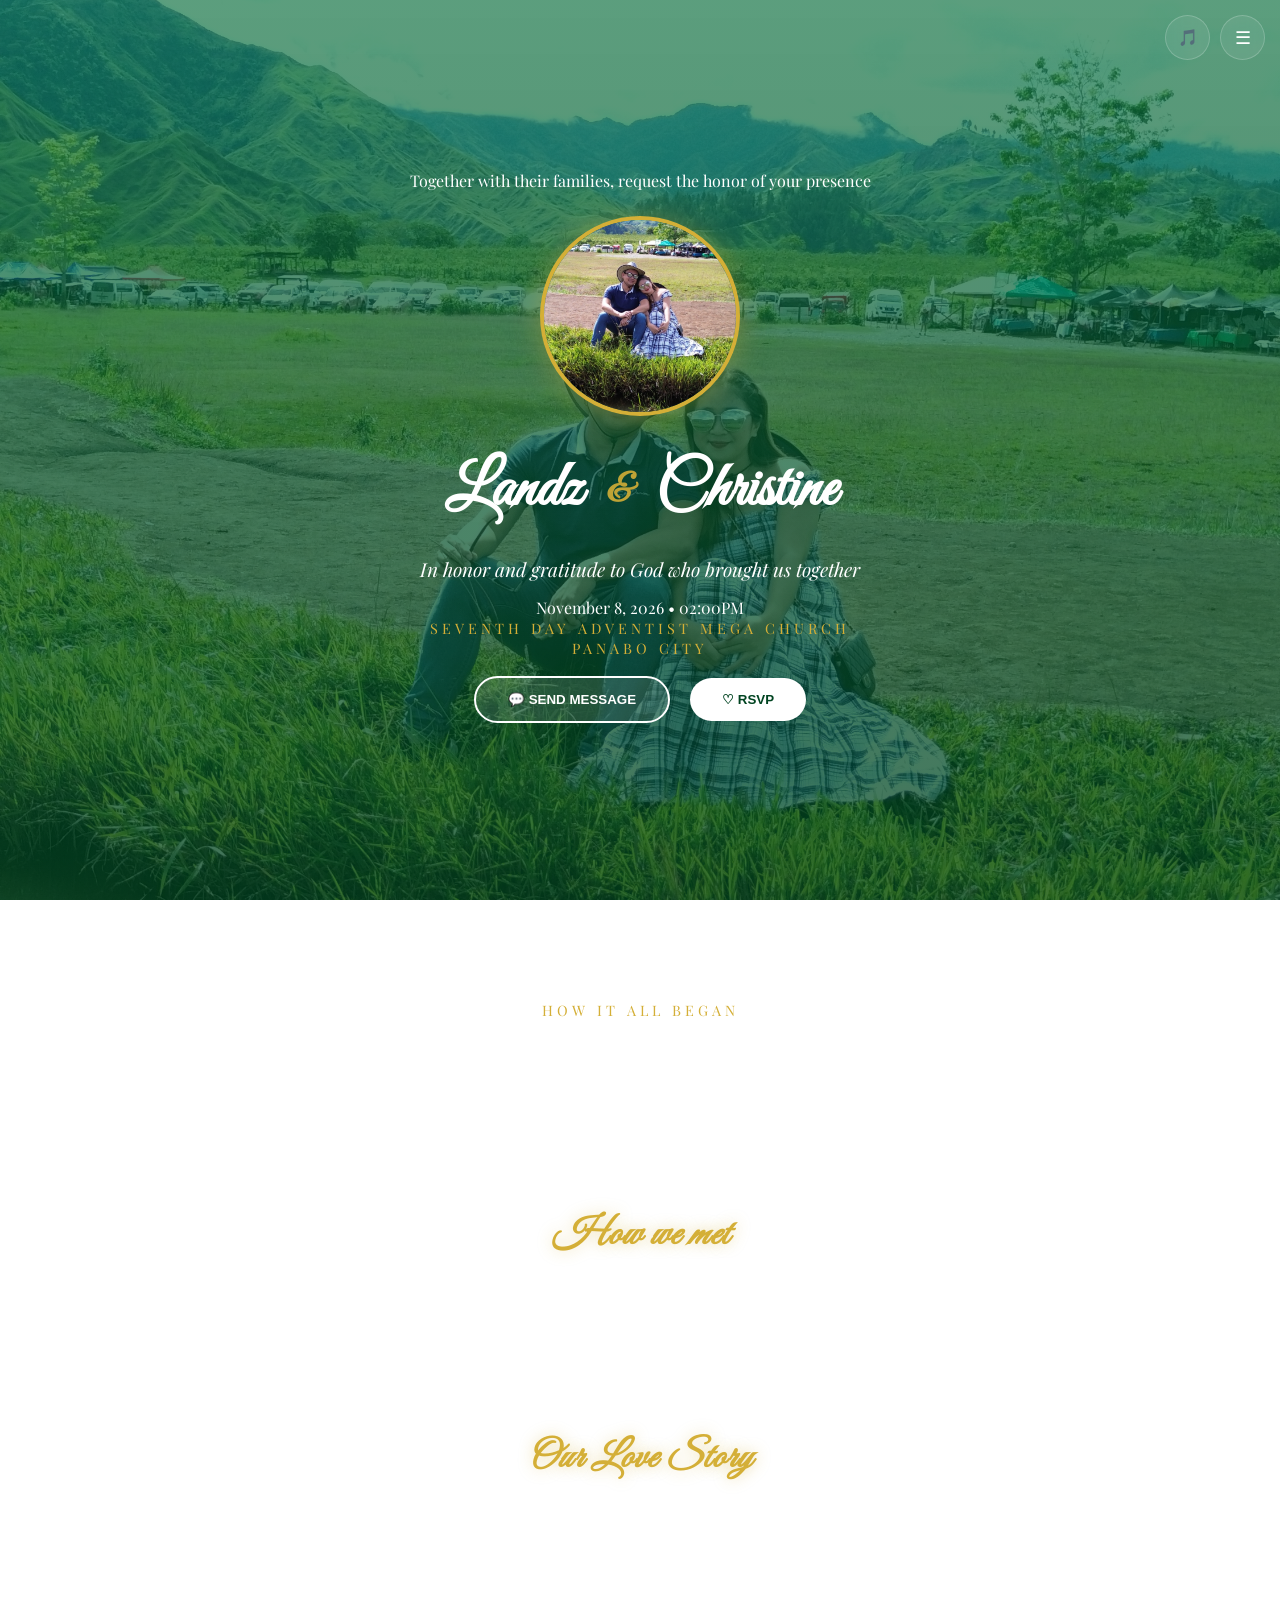
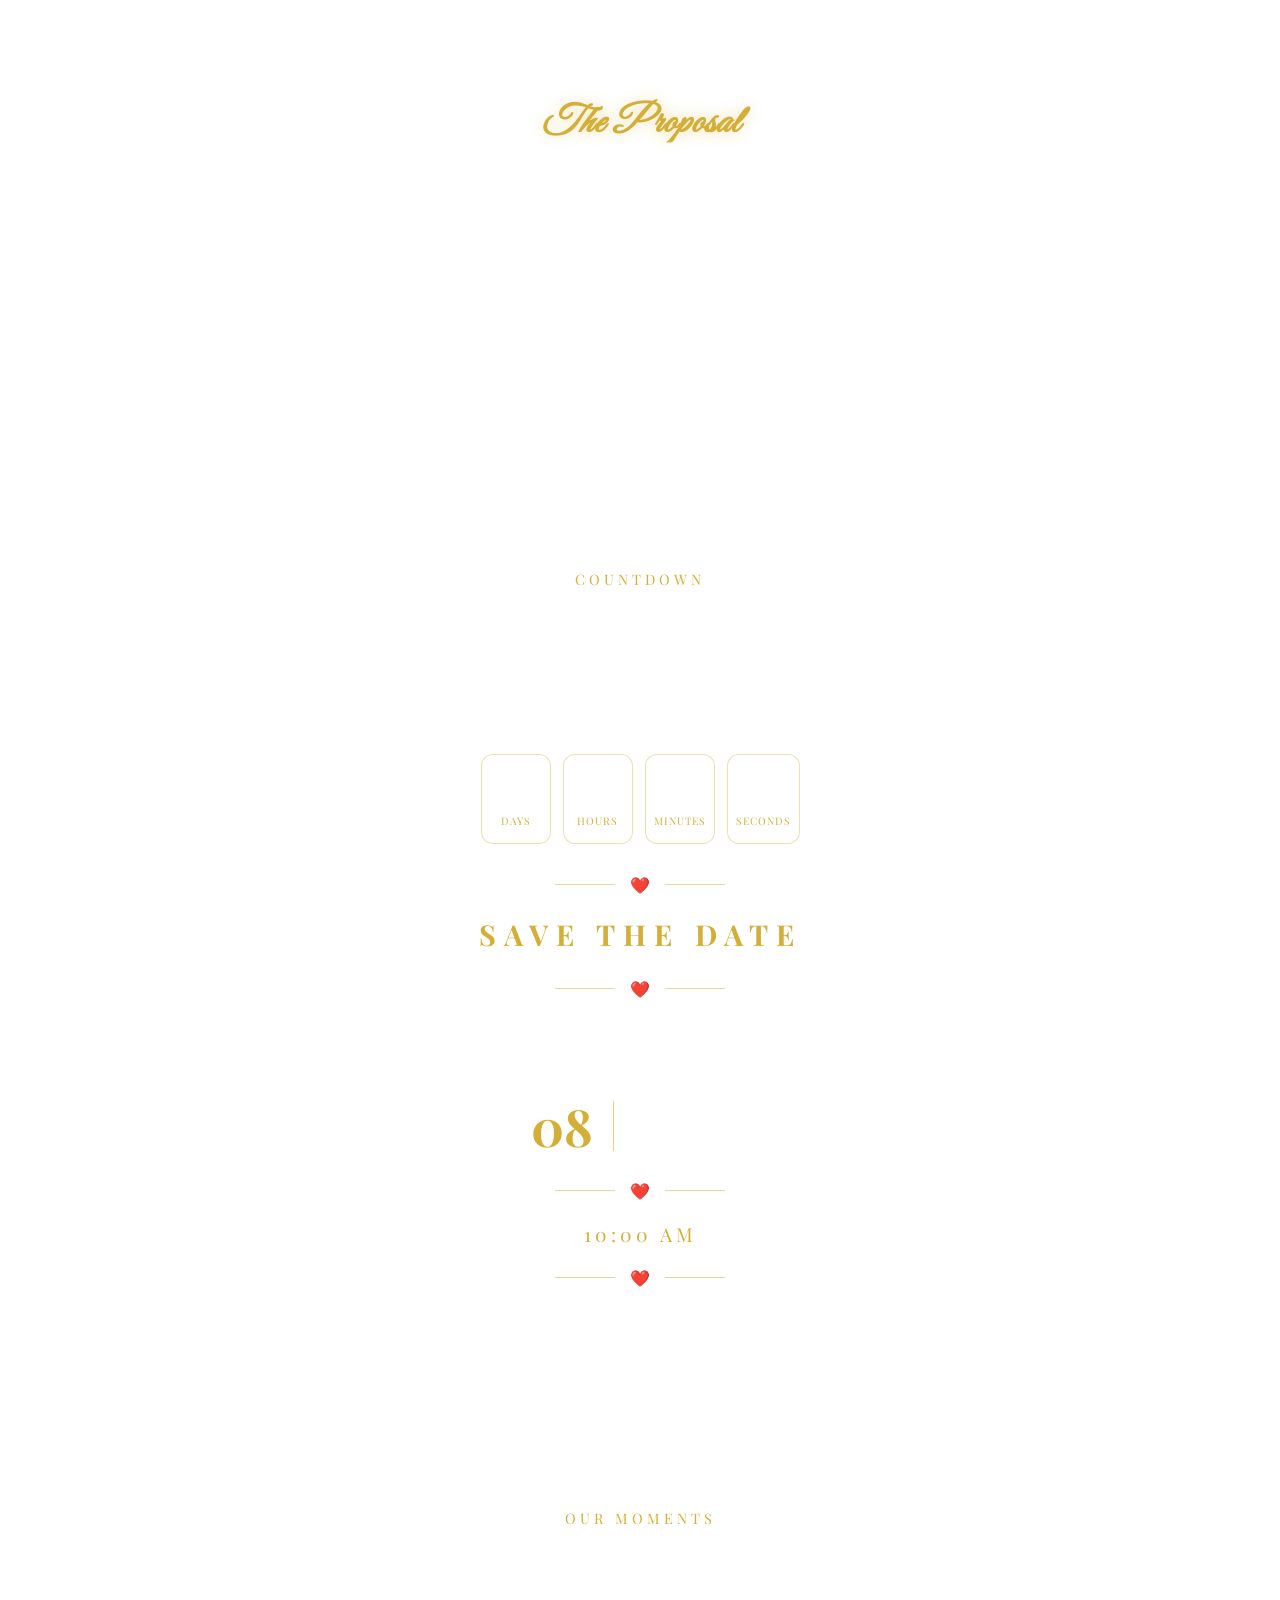
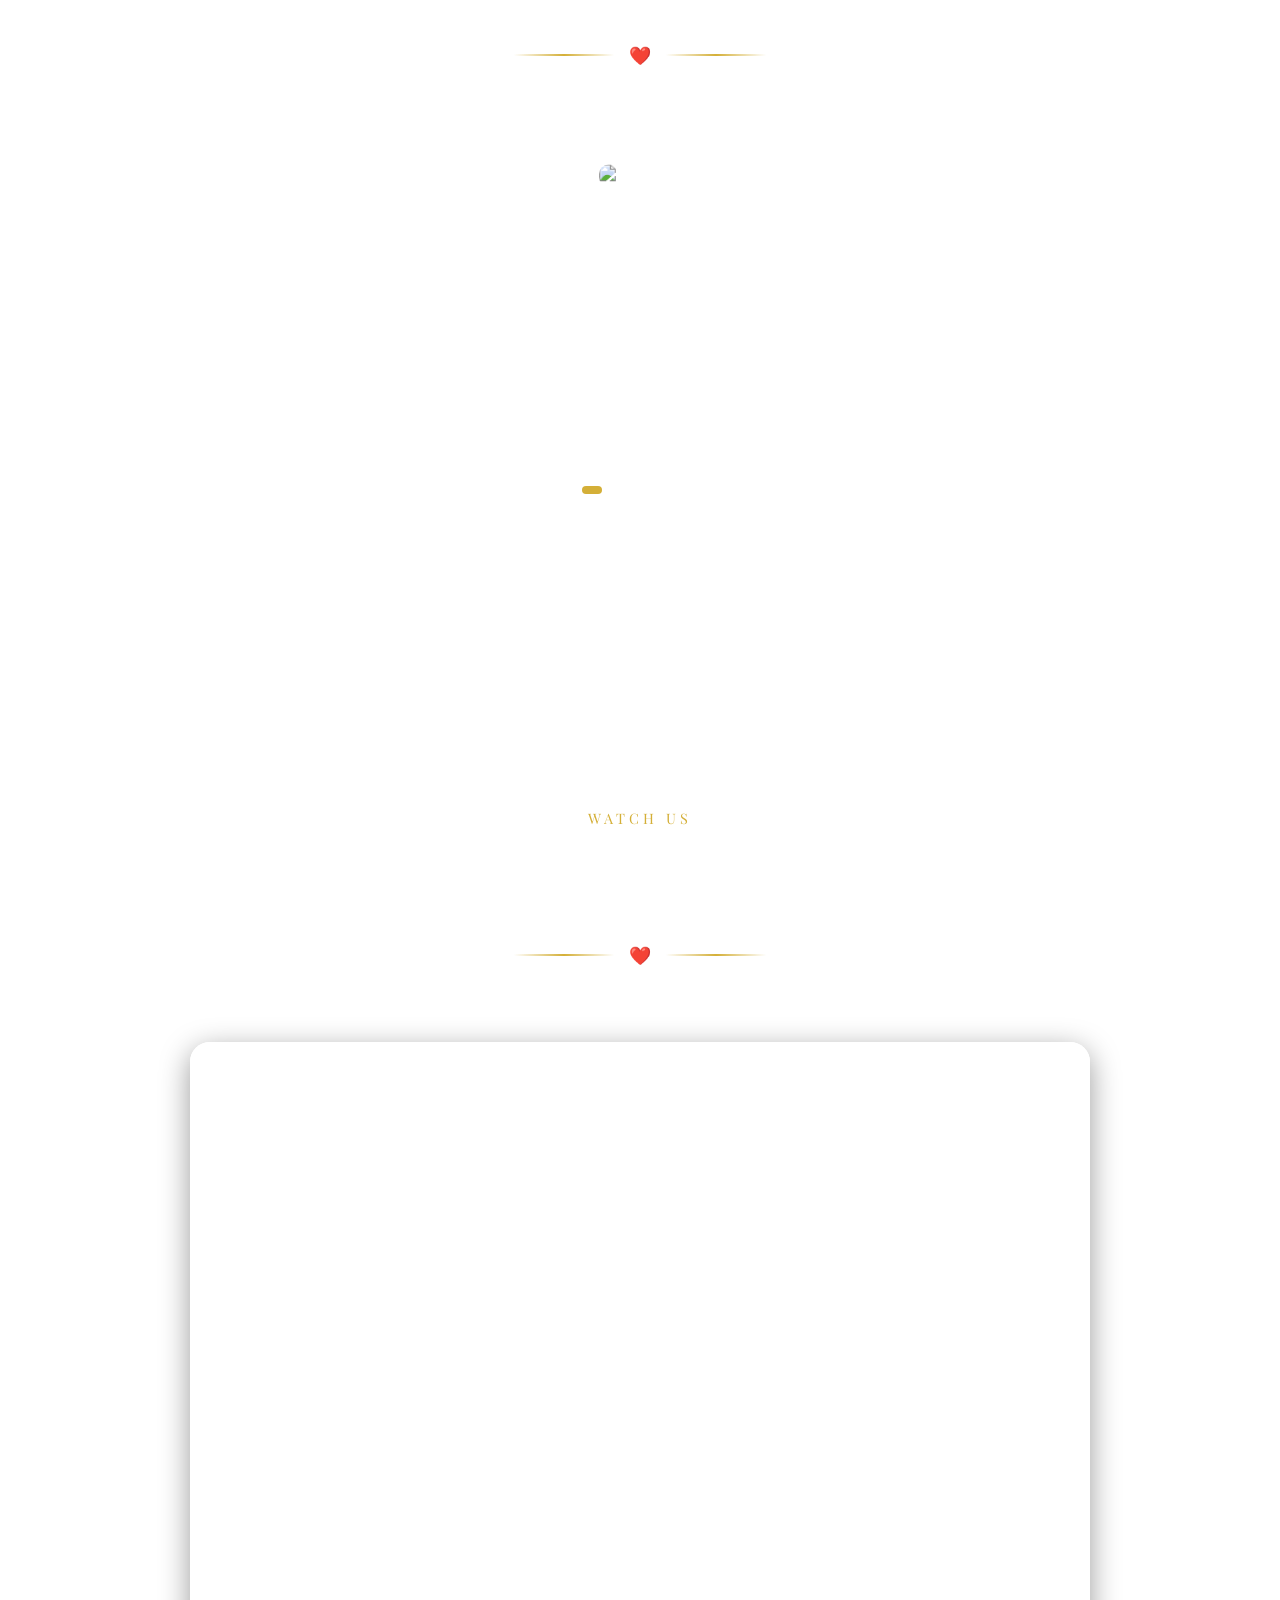
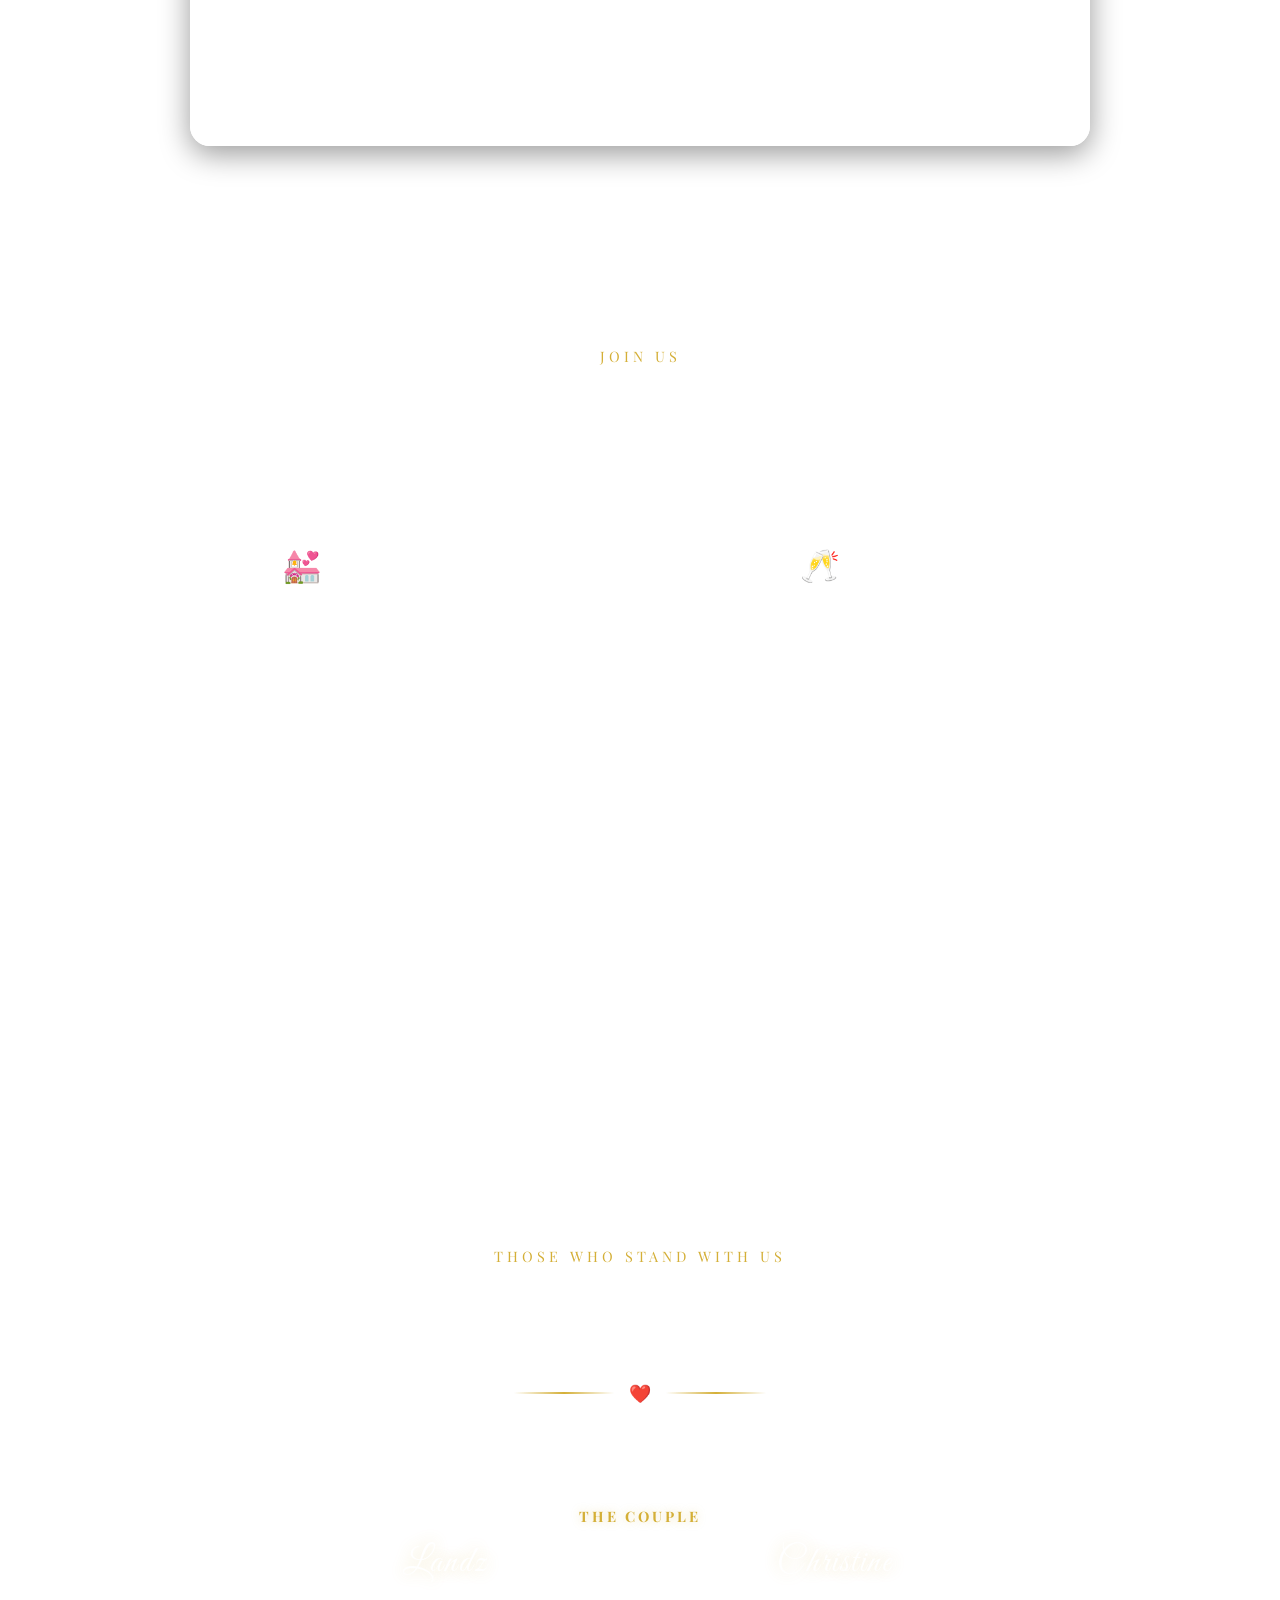
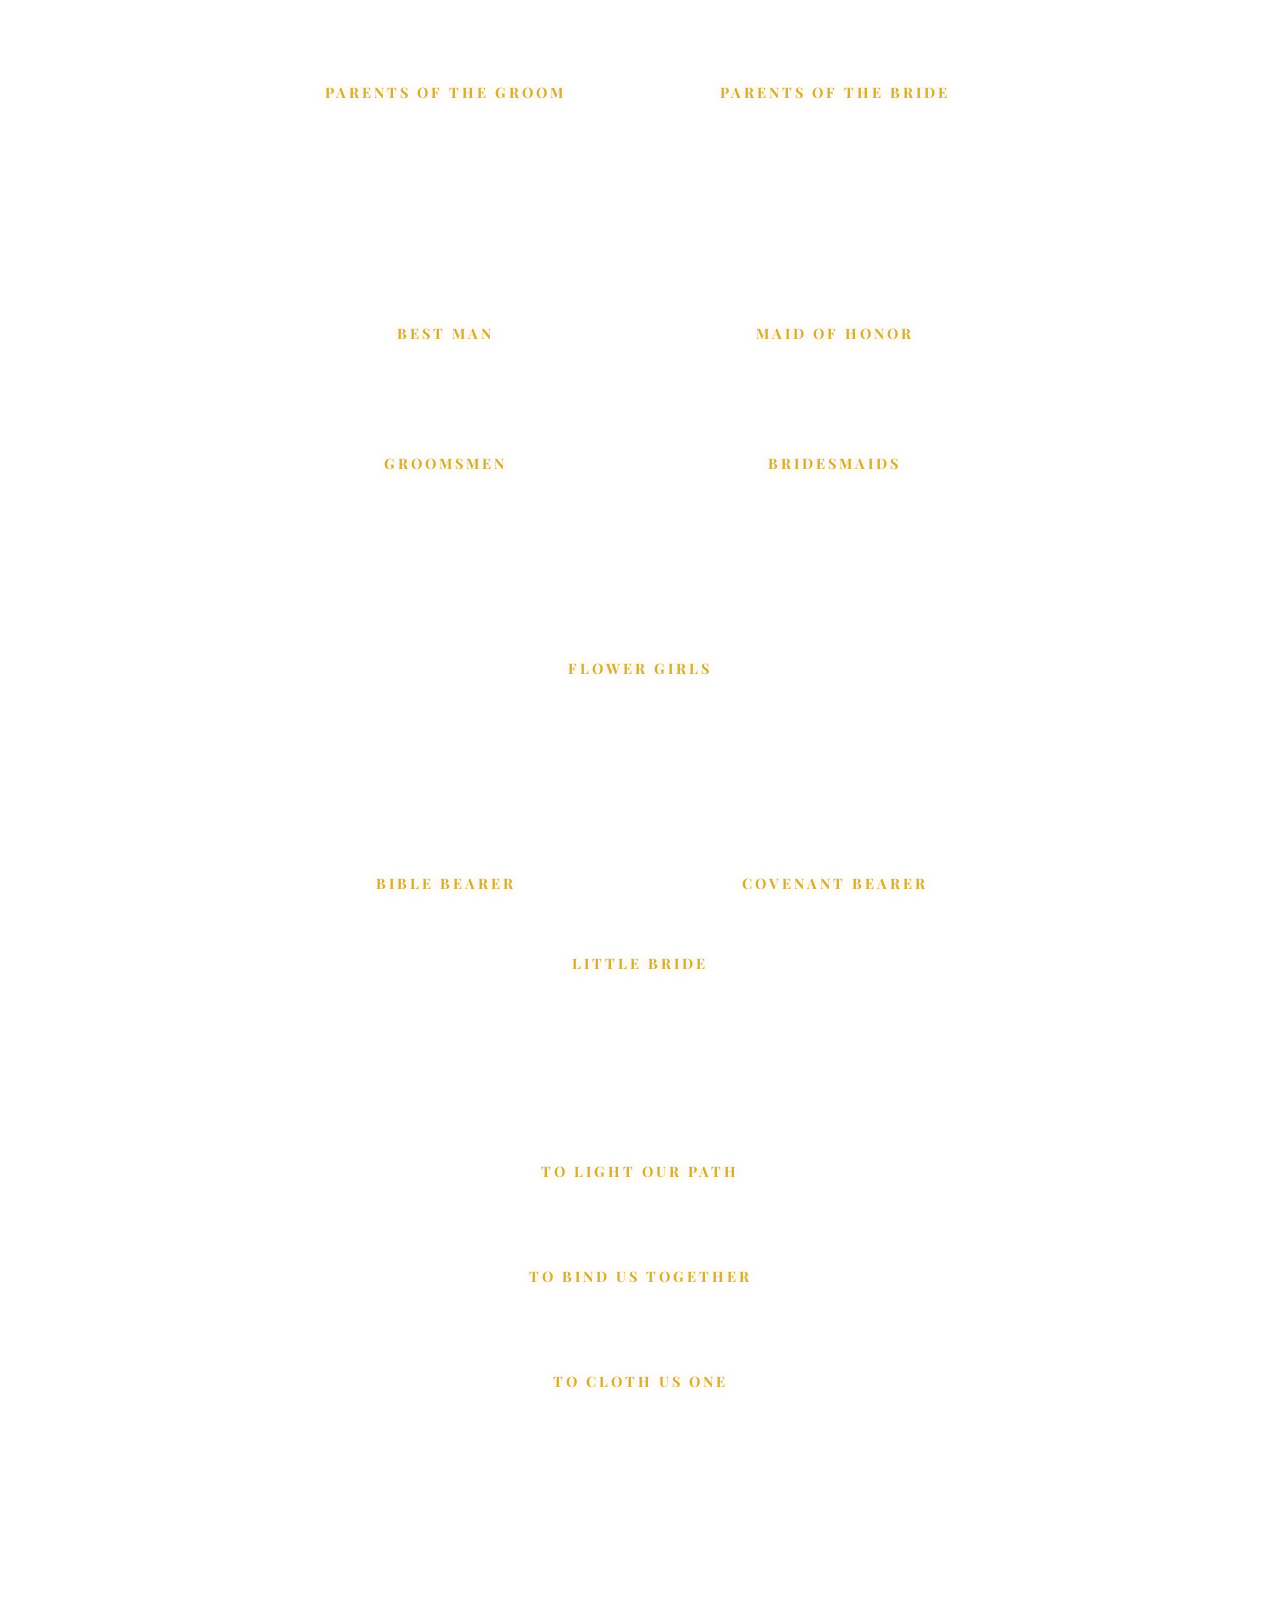
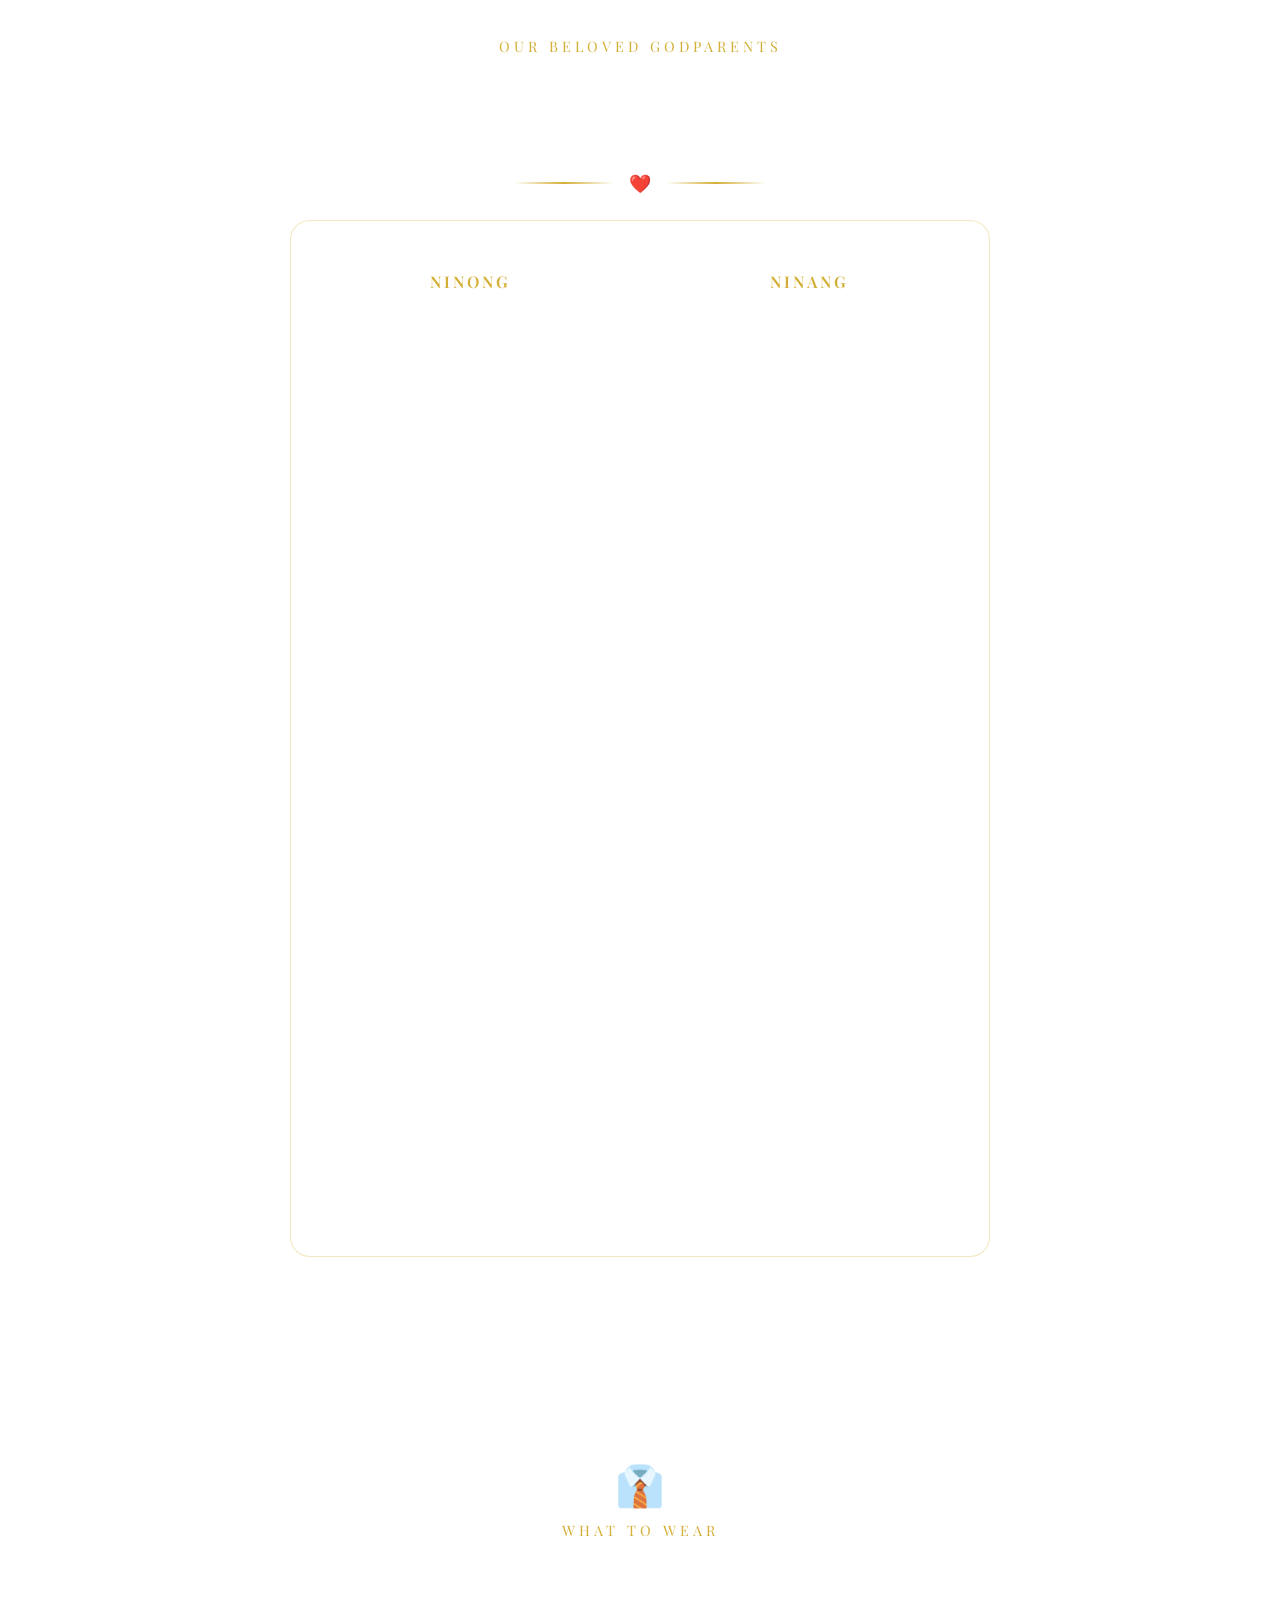
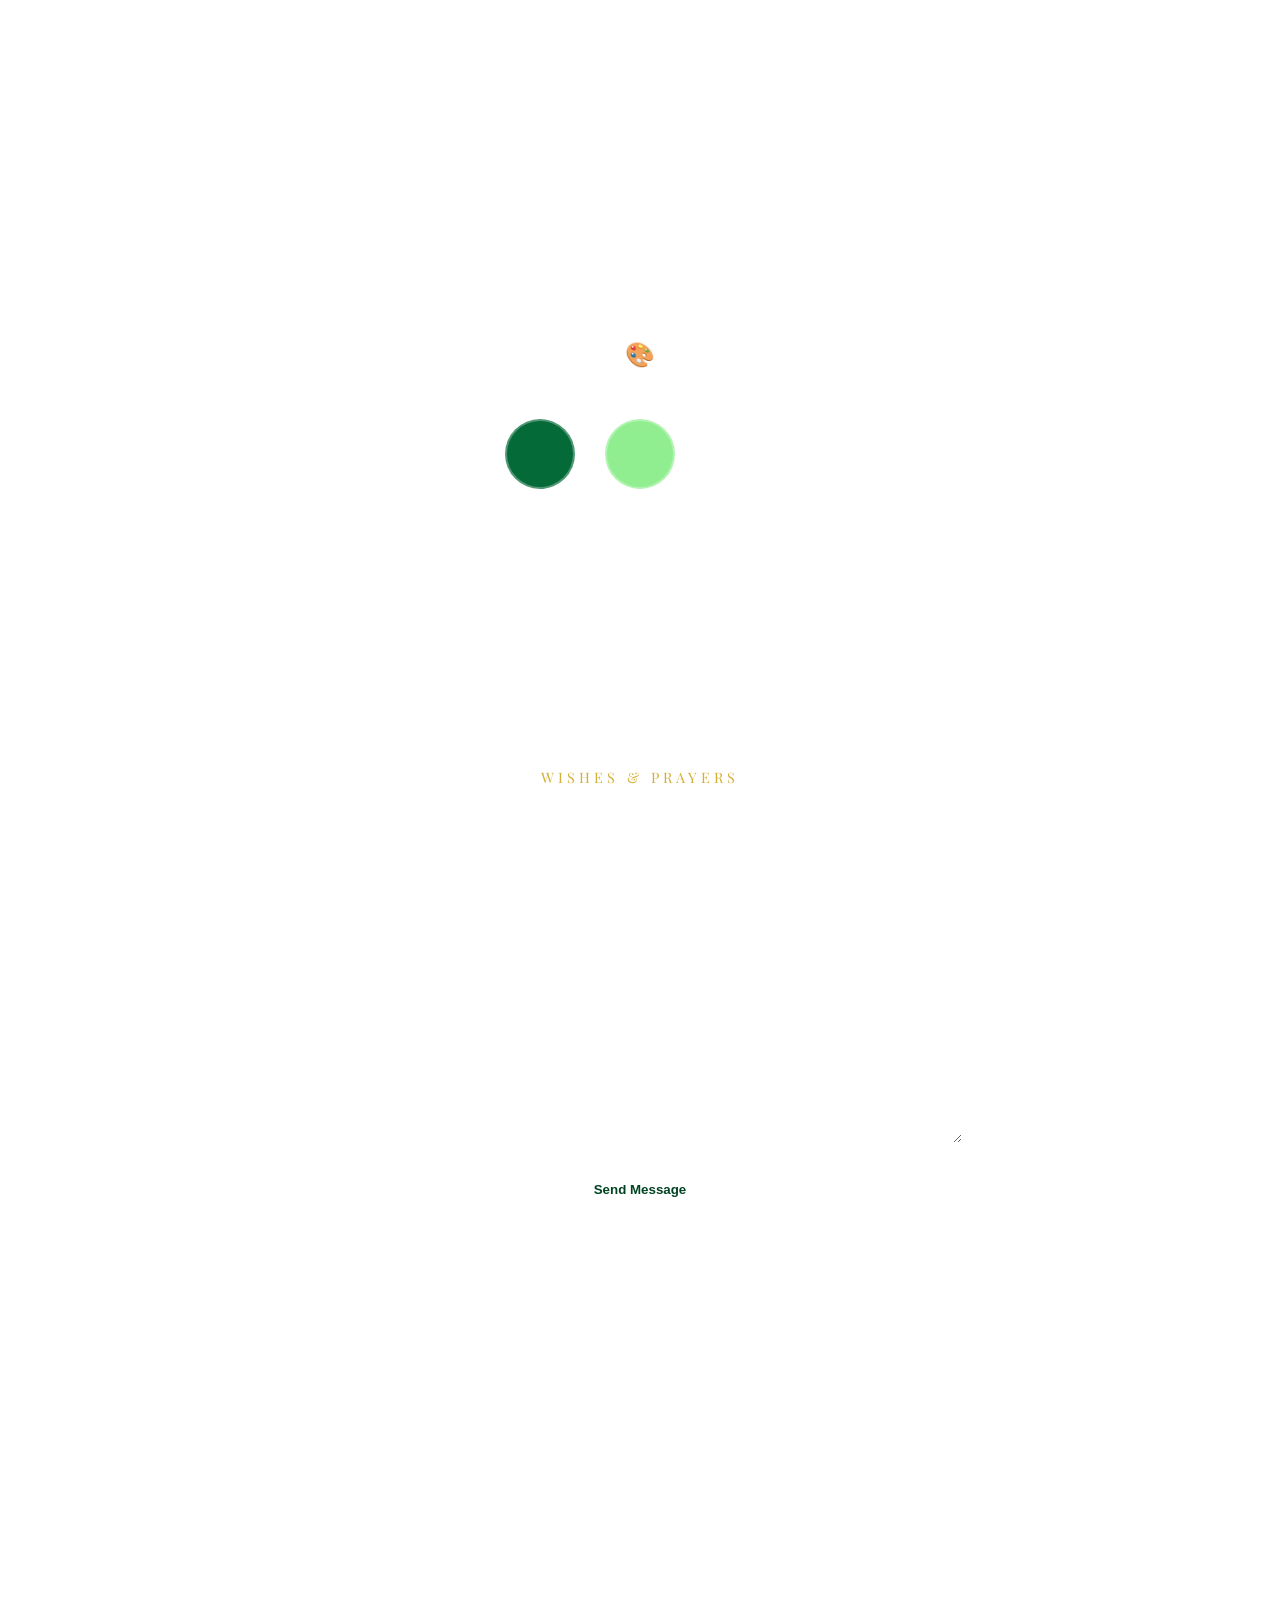
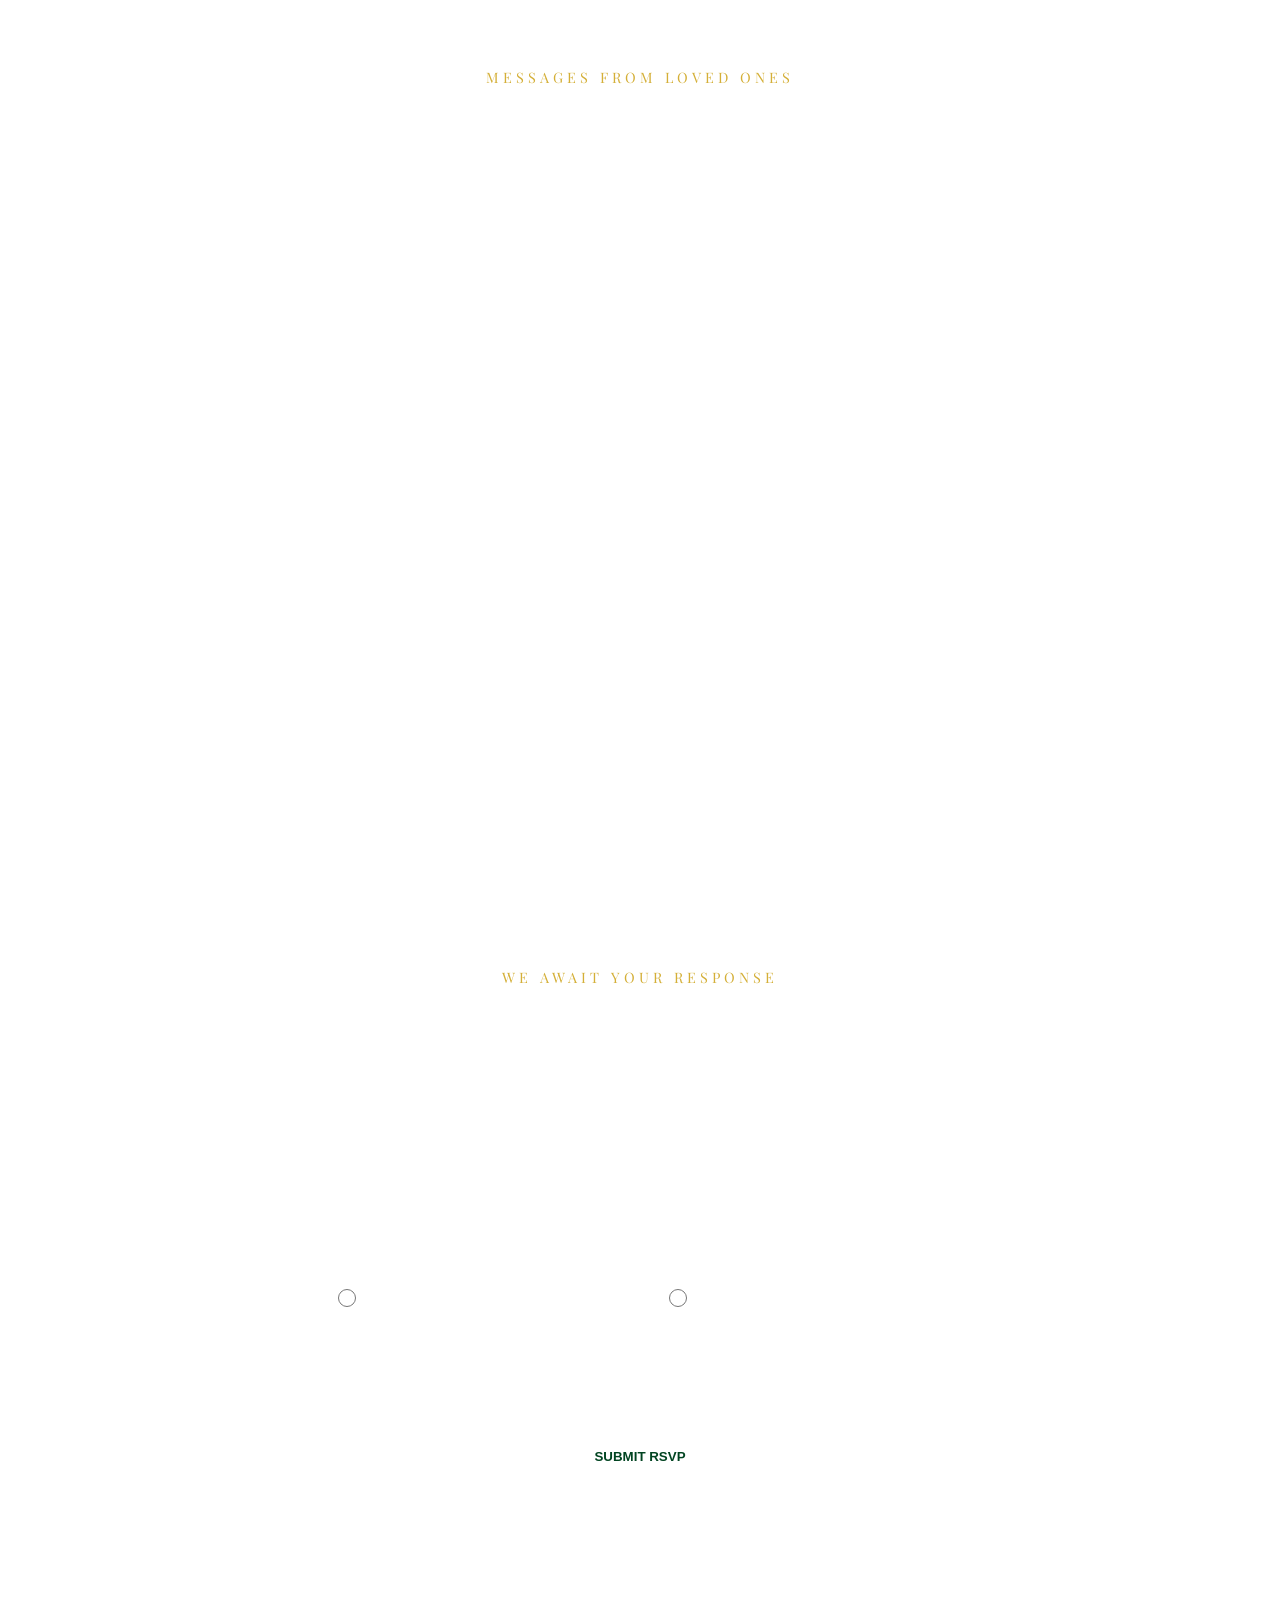
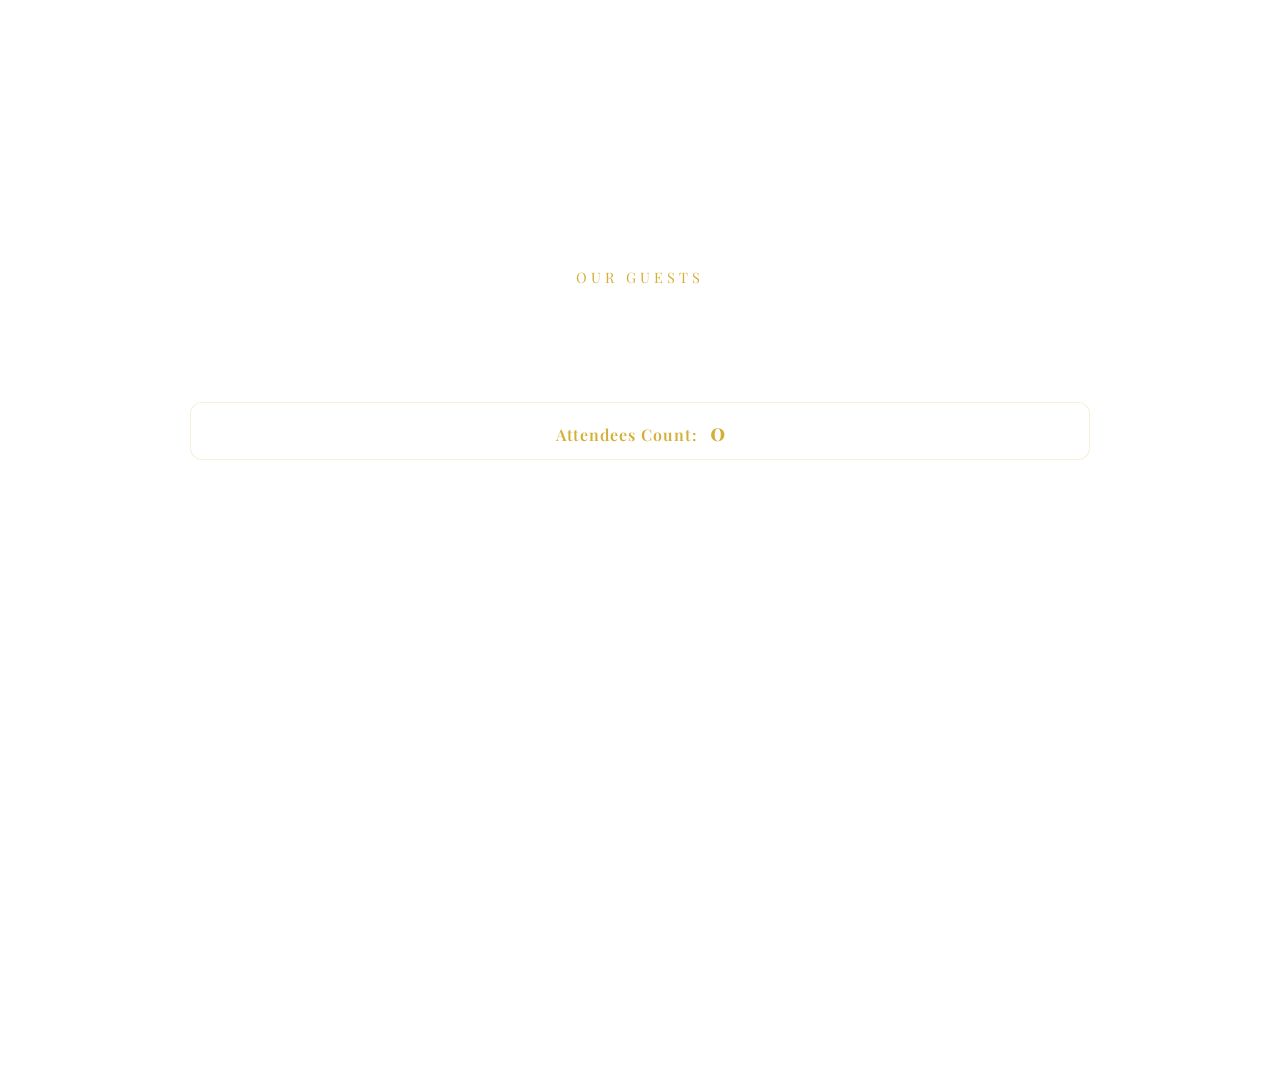
==== landzandchristine/index.html @ b1a2e7c6 "Update church name in sponsors subtitle" ====
<!DOCTYPE html>
<html lang="en">
<head>
<meta charset="UTF-8">
<meta name="viewport" content="width=device-width, initial-scale=1.0">
<title>Landz & Christine Wedding Invitation</title>
<link href="https://fonts.googleapis.com/css2?family=Great+Vibes&family=Playfair+Display:wght@400;700&display=swap" rel="stylesheet">
<link rel="stylesheet" href="style.css">
</head>
<body>

<!-- Background Music -->
<audio id="bgMusic" loop>
  <source src="canthelp.mp3" type="audio/mpeg">
</audio>
<button class="music-toggle" id="musicToggle" onclick="toggleMusic()">🎵</button>

<button class="menu-btn" onclick="toggleMenu()">☰</button>
<nav class="nav" id="navMenu">
  <a href="#hero" onclick="closeMenu()">Home</a>
  <a href="#story" onclick="closeMenu()">Our Story</a>
  <a href="#countdown" onclick="closeMenu()">Countdown</a>
  <a href="#gallery" onclick="closeMenu()">Gallery</a>
  <a href="#video" onclick="closeMenu()">Video Teaser</a>
  <a href="#event" onclick="closeMenu()">Event Details</a>
  <a href="#entourage" onclick="closeMenu()">Wedding Entourage</a>
  <a href="#sponsors" onclick="closeMenu()">Principal Sponsors</a>
  <a href="#attire" onclick="closeMenu()">Attire & Motif</a>
  <a href="#messages" onclick="closeMenu()">Send Message</a>
  <a href="#wall" onclick="closeMenu()">Love Wall</a>
  <a href="#rsvp" onclick="closeMenu()">RSVP</a>
  <a href="#guestlist" onclick="closeMenu()">Guest List</a>
  <a href="gallery.html" onclick="closeMenu()">Guest Gallery</a>
</nav>

<section id="hero" class="hero">
  <p>Together with their families, request the honor of your presence</p>
  <img src="circle.jpg" class="circle-photo" alt="Landz and Christine">
  <h1>Landz <span>&</span> Christine</h1>
  <p class="quote">In honor and gratitude to God who brought us together</p>
  <p>November 8, 2026 • 02:00PM</p>
  <p class="sponsors-subtitle">Seventh Day Adventist Mega Church <br> Panabo City</p>
  <div>
    <button class="btn btn-message" onclick="location.href='#messages'">💬 SEND MESSAGE</button>
    <button class="btn" onclick="location.href='#rsvp'">♡ RSVP</button>
  </div>
</section>

<section id="story" class="section">
  <p class="sponsors-subtitle">HOW IT ALL BEGAN</p>
  <h1>Our Love Story</h1>
  <div class="card">
    <h3 class="entourage-note">How we met</h3>
    <p>Our story began on the last night of the Araw ng Bayugan 3 celebration in 2024. Amid the lights, music, and excitement of the disco party, two strangers crossed paths without knowing that one simple encounter would change both of our lives forever. What started as a casual meeting quickly grew into meaningful conversations, genuine laughter, and a connection that felt effortless. That unforgettable night became the beginning of our beautiful love story.
  <h3 class="entourage-note">Our Love Story</h3>
    <p>On June 15, 2024, we officially became a couple. Not long after, our love was tested by distance as we embraced a long-distance relationship. Though miles often separated us, our hearts remained close. Through countless video calls, heartfelt messages, unwavering trust, and constant prayers, we learned that true love isn’t measured by distance, but by commitment. Every challenge strengthened our bond and reminded us that the best things in life are always worth waiting for. Today, we stand hand in hand, ready to say “I do,” promising to choose each other every single day. This is not the end of our story—it’s only the beginning of our forever.</p>
      <h3 class="entourage-note">The Proposal</h3>
    <p>On January 2, 2026, while celebrating the extended celebration of New Year. We had no idea that one of the most unforgettable moments of our life was about to happen. As the rain gently fell from the sky, the heartfelt proposal happen. Standing there in the rain, surrounded by the people we love, the question that changed our lives forever asked . It wasn’t a perfect sunny day but it was perfectly ours. The rain made that moment even more magical, reminding us that love shines brightest even through life’s storms.</p>
      </div>
</section>

<section id="countdown" class="section">
  <p class="sponsors-subtitle">COUNTDOWN</p>
  <h1 class="countdown-title">Our Special Day</h1>
  <p class="countdown-sub">Every moment brings us closer to forever</p>
  <div class="countdown">
    <div class="time-box"><span id="days">00</span><label>DAYS</label></div>
    <div class="time-box"><span id="hours">00</span><label>HOURS</label></div>
    <div class="time-box"><span id="mins">00</span><label>MINUTES</label></div>
    <div class="time-box"><span id="secs">00</span><label>SECONDS</label></div>
  </div>
  <div class="divider"><span>❤️</span></div>
  <h2 class="save-date">SAVE THE DATE</h2>
  <div class="divider"><span>❤️</span></div>
  <div class="date-display">
    <div class="month">November</div>
    <div class="date-row">
      <span class="day">08</span>
      <span class="divider-line"></span>
      <span class="year">2026</span>
    </div>
  </div>
  <div class="divider"><span>❤️</span></div>
  <p class="time">10:00 AM</p>
  <div class="divider"><span>❤️</span></div>
</section>

<section id="gallery" class="section">
  <p class="sponsors-subtitle">OUR MOMENTS</p>
  <h1>Our Gallery</h1>
  <div class="divider-heart">
    <span></span><span class="heart">❤️</span><span></span>
  </div>
  <p class="countdown-sub">Every picture tells our story</p>
  <div class="gallery-wrap">
    <div class="gallery-view">
      <div class="carousel" id="carousel">
        <div class="carousel-item active"><img src="a.jpg" alt="Gallery 1"></div>
        <div class="carousel-item"><img src="b.jpg" alt="Gallery 2"></div>
        <div class="carousel-item"><img src="c.jpg" alt="Gallery 3"></div>
        <div class="carousel-item"><img src="d.jpg" alt="Gallery 4"></div>
        <div class="carousel-item"><img src="e.jpg" alt="Gallery 5"></div>
        <div class="carousel-item"><img src="f.jpg" alt="Gallery 6"></div>
        <div class="carousel-item"><img src="j.jpg" alt="Gallery 7"></div>
      </div>
    </div>
    <button class="carousel-btn prev-btn" onclick="moveSlide(-1)">❮</button>
    <button class="carousel-btn next-btn" onclick="moveSlide(1)">❯</button>
    <div class="dots" id="dots"></div>
  </div>
</section>

<section id="video" class="section">
  <p class="sponsors-subtitle">WATCH US</p>
  <h1>Video Teaser</h1>
  <div class="divider-heart">
    <span></span><span class="heart">❤️</span><span></span>
  </div>
  <p class="countdown-sub">Prenup teaser coming soon...</p>
  <div class="video-wrap">
    <iframe src="https://www.youtube.com/embed/fu9yk7gCTbc" frameborder="0" allow="autoplay; encrypted-media" allowfullscreen></iframe>
  </div>
</section>

<section id="event" class="section">
  <p class="sponsors-subtitle">JOIN US</p>
  <h1>Event Details</h1>
  <div class="event-grid">
    <div class="card">
      <h3>💒 Ceremony</h3>
      <p>2:00 PM<br>Panabo Seventh-Day Adventist Mega Church</p>
      <div class="map-container">
        <iframe src="https://www.google.com/maps/embed?pb=!1m18!1m12!1m3!1d5139.928877082965!2d125.66821698042358!3d7.321639287066162!2m3!1f0!2f0!3f0!3m2!1i1024!2i768!4f13.1!3m3!1m2!1s0x32f945e7b1ef95e1%3A0xb59f1eea301ff1e6!2sPanabo%20Seventh-Day%20Adventist%20Mega%20Church!5e1!3m2!1sen!2sph!4v1793064331477!5m2!1sen!2sph" width="600" height="450" style="border:0;" allowfullscreen="" loading="lazy" referrerpolicy="strict-origin-when-cross-origin"></iframe>
      </div>
    </div>
    <div class="card">
      <h3>🥂 Reception</h3>
      <p>4:30 PM<br>CN Function Hall - Panabo City</p>
      <div class="map-container">
        <iframe src="https://www.google.com/maps/embed?pb=!1m18!1m12!1m3!1d3957.4335976766697!2d125.67331087430159!3d7.305086413589038!2m3!1f0!2f0!3f0!3m2!1i1024!2i768!4f13.1!3m3!1m2!1s0x32f94541c6fe6421%3A0x9d60c233f7a8595d!2sCN%20Cafe!5e0!3m2!1sen!2sph!4v1793062664542!5m2!1sen!2sph" width="600" height="450" style="border:0;" allowfullscreen="" loading="lazy" referrerpolicy="strict-origin-when-cross-origin"></iframe>
      </div>
    </div>
  </div>
</section>

<!-- UPDATED ENTOURAGE -->
<section id="entourage" class="section">
  <p class="sponsors-subtitle">THOSE WHO STAND WITH US</p>
  <h1>Wedding Entourage</h1>
  <div class="divider-heart">
    <span></span><span class="heart">❤️</span><span></span>
  </div>

  <div class="entourage-card">
    
    <p class="entourage-label">THE COUPLE</p>
    <div class="entourage-couple">
      <div>
        <h3>Landz</h3>
        <p>GROOM</p>
      </div>
      <div>
        <h3>Christine</h3>
        <p>BRIDE</p>
      </div>
    </div>

    <div class="entourage-divider"><span></span><span></span><span></span></div>

    <div class="entourage-grid">
      <div>
        <p class="entourage-label">PARENTS OF THE GROOM</p>
        <p><b>Ivyrocelle G.Buta</b><br><span>SISTER</span></p>
        <p><b>Cecelia Buta</b><br><span>MOTHER</span></p>
      </div>
      <div>
        <p class="entourage-label">PARENTS OF THE BRIDE</p>
        <p><b>Dante Abogadie</b><br><span>FATHER</span></p>
        <p><b>Emily Abogadie</b><br><span>MOTHER</span></p>
      </div>
    </div>

    <div class="entourage-divider"><span></span><span></span><span></span></div>

    <p class="entourage-note">To assist us in our needs</p>

    <div class="entourage-grid">
      <div>
        <p class="entourage-label">BEST MAN</p>
        <p><b>Charles Jay G. Momo</b></p>
      </div>
      <div>
        <p class="entourage-label">MAID OF HONOR</p>
        <p><b>Grace A. Abogadie</b></p>
      </div>
    </div>

    <div class="entourage-divider"><span></span><span></span><span></span></div>

    <div class="entourage-grid">
      <div>
    <p class="entourage-label">GROOMSMEN</p>
    <p><b>Clavin Jake Abogadie</b></p>
    <p><b>Dante Abogadie Jr.</b></p>
    <p><b>Gio Abogadie</b></p>
    <p><b>Joemart Casana</b></p>
    <p><b>Rexzyll Loi S. Sulpot</b></p>
    <p><b>Billy Oplenaria Buta III</b></p>
</div>
<div>
    <p class="entourage-label">BRIDESMAIDS</p>
    <p><b>Jennibeb Gambalan</b></p>
    <p><b>Jedidiah Clair Momo</b></p>
    <p><b>Kate Odrigue</b></p>
    <p><b>Ruvy Jane Castillo</b></p>
    <p><b>Shei-Honey Lapay</b></p>
    <p><b>Hazel Jean Abogadie</b></p>
</div>
    </div>

    <div class="entourage-divider"><span></span><span></span><span></span></div>

   <p class="entourage-label">FLOWER GIRLS</p>
<p><b>Gwyneth Joy L.Buta</b></p>
<p><b>Sofia Faith E. Buta</b></p>
<p><b>Fawziya Blythe Abogadie</b></p>
<p><b>Glory Joyce Benido</b></p>
<p><b>Darlin Mae M. Danda</b></p>

    <div class="entourage-divider"><span></span><span></span><span></span></div>

    <div class="entourage-grid">
      <div>
        <p class="entourage-label">BIBLE BEARER</p>
        <p><b>Izaire Vyl Buta</b></p>
      </div>
      <div>
        <p class="entourage-label">COVENANT BEARER</p>
        <p><b>Healary Kian O. Buta</b></p>
      </div>
    </div>
        <p class="entourage-label">LITTLE BRIDE</p>
        <p><b>Heziannah Irean Odrigue</b></p>
      </div>
    </div>
  <div class="entourage-divider"><span></span><span></span><span></span></div>
    <p class="entourage-note">To support us along the way</p>
    <p class="entourage-label">To Light our Path</p>
<div class="entourage-grid">
      <div>
        <p><b>Mr. Concordio B. Momo Jr.</b></p>
      </div>
      <div>
        <p><b>Mrs. Jeocelyn G. Momo</b></p>
      </div>
    </div>
     <div class="entourage-divider"><span></span><span></span><span></span></div>
    <p class="entourage-label">To Bind Us Together</p>
<div class="entourage-grid">
      <div>
        <p><b>Mr. Louigie Palma</b></p>
      </div>
      <div>
        <p><b>Mrs. Jenny Palma</b></p>
      </div>
    </div>
     <div class="entourage-divider"><span></span><span></span><span></span></div>
    <p class="entourage-label">To cloth us one</p>
<div class="entourage-grid">
      <div>
        <p><b>Mr. Ryl John Benido</b></p>
      </div>
      <div>
        <p><b>Mrs. Jovelyn Benido</b></p>
      </div>
    </div>
</section>

<section id="sponsors" class="section sponsors-section">
  <p class="sponsors-subtitle">OUR BELOVED GODPARENTS</p>
  <h1 class="sponsors-title">Principal Sponsors</h1>
  <div class="divider-heart">
    <span></span><span class="heart">❤️</span><span></span>
  </div>
  <div class="sponsors-card">
    <div class="sponsors-header">
      <h3>NINONG</h3>
      <h3>NINANG</h3>
    </div>
    <div class="sponsors-list">
      <div class="sponsor-pair"><p>Mr. Rodrigo O. Camasin</p><p>Mrs. Gloria Lazarte</p></div>
      <div class="sponsor-pair"><p>Mr. Billy Buta Jr.  </p><p>Mrs. Rosalyn Buta</p></div>
      <div class="sponsor-pair"><p>Mr. Ricky T. Delco</p><p>Atty. Tata Moral Romano</p></div>
      <div class="sponsor-pair"><p>Mr. Glenn Paul Cacanindin</p><p>Mrs. Joyce Cacanindin</p></div>
      <div class="sponsor-pair"><p>Mr. Anthony Tipon</p><p>Mrs. Jovelyn Tipon</p></div>
      <div class="sponsor-pair"><p>Mr. Donald Alvarez</p><p>Mrs. Melaser Alvarez</p></div>
      <div class="sponsor-pair"><p>Mr. Joel Campion</p><p>Atty.Yasmin Campion</p></div>
      <div class="sponsor-pair"><p>Mr. Reggie Abogadie Sr.</p><p>Mrs. Rosemarie Abogadie</p></div>
      <div class="sponsor-pair"><p>Mr. Rogie Alimes</p><p>Mrs. Maechellanie Siene Alimes</p></div>
      <div class="sponsor-pair"><p>Mr. Rene Carsula</p><p>Mrs. Jeocelyn Carsula</p></div>
      <div class="sponsor-pair"><p>Mr. Edgar B. Matulac</p><p>Mrs. Dominga Matulac</p></div>
      <div class="sponsor-pair"><p>Mr. Simplicio Cabahug Jr.</p><p>Mrs. Carina Cabahug</p></div>
      <div class="sponsor-pair"><p>Mr. Ronilo Abogadie</p><p>Mrs. Rosyjane Quicos</p></div>
      <div class="sponsor-pair"><p>Mr. Armando Hambala</p><p>Mrs. Estrellita T. Patubo</p></div>
      <div class="sponsor-pair"><p>Mr. Michael Ray Hambala</p><p>Mrs. Jubie Nardo</p></div>
      <div class="sponsor-pair"><p>Mr. Rene Buta</p><p>Mrs. Emily Bascon</p></div>
      <div class="sponsor-pair"><p>Mr. Fortunato Gardose</p><p>Mrs. Anna Marie Andales</p></div>
      <div class="sponsor-pair"><p>Mr. Randolph L. Salcedo</p><p>Mrs. Gemma C. Salcedo</p></div>
      <div class="sponsor-pair"><p>Mr. Marlon J. Arbis</p><p>Mrs. Cleda Blis Arbis</p></div>
      <div class="sponsor-pair"><p>Mr. Danilo D. Dolor</p><p>Mrs. Nilda B. Dolor</p></div>
      <div class="sponsor-pair"><p></p><p>Mrs. Lourdes B. Vito</p></div>
      <div class="sponsor-pair"><p></p><p>Mrs. Anna B. Boro</p></div>
      
      
  </div>
</section>

<section id="attire" class="section attire-section">
  <div class="attire-icon">👔</div>
  <p class="sponsors-subtitle">WHAT TO WEAR</p>
  <h1 class="attire-title">Attire & Motif</h1>
  <div class="attire-card">
    <p class="dresscode-label">DRESS CODE</p>
    <h2 class="dresscode-title">Formal | Semi-formal</h2>
    <p class="dresscode-desc">
      Ladies: Formal or semi-formal dress in Emerald, Light Green, or White.<br>
      Gentlemen: Formal or smart formal.<br>
      Please avoid wearing the same shade as the Bride.
    </p>
    <div class="color-icon">🎨</div>
    <p class="color-label">COLOR MOTIF</p>
    <div class="motif-colors">
      <div class="color-item"><div class="color-circle emerald"></div><p>#046A38</p></div>
      <div class="color-item"><div class="color-circle lightgreen"></div><p>#90EE90</p></div>
      <div class="color-item"><div class="color-circle white"></div><p>#FFFFFF</p></div>
    </div>
  </div>
</section>

<section id="messages" class="section">
  <p class="sponsors-subtitle">WISHES & PRAYERS</p>
  <h1>Send Love Message</h1>
  <div class="card">
    <form id="messageForm">
      <input type="text" id="msgName" placeholder="Your Name" required>
      <textarea id="msgText" placeholder="Write a heartfelt message..." rows="4" required></textarea>
      <button type="submit" class="btn">Send Message</button>
      <p class="success-msg" id="msgSuccess">✓ Message sent! Thank you!</p>
    </form>
  </div>
</section>

<section id="wall" class="section">
  <p class="sponsors-subtitle">MESSAGES FROM LOVED ONES</p>
  <h1>Love Message Wall</h1>
  <p class="entourage-note">Read the beautiful messages shared by family and friends.</p>
  <div class="message-grid" id="messageWall"><p>Loading messages...</p></div>
</section>

<section id="rsvp" class="section">
  <p class="sponsors-subtitle">WE AWAIT YOUR RESPONSE</p>
  <h1>RSVP</h1>
  <div class="card">
    <form id="rsvpForm">
      <input type="text" id="rsvpName" placeholder="Your full name">

      <!-- OPTION BUTTONS - WILL YOU ATTEND -->
      <p class="rsvp-label">Will you attend?</p>
      <div class="radio-group">
        <label class="radio-option">
          <input type="radio" name="attending" value="Yes">
          <span>Yes, I will attend</span>
        </label>
        <label class="radio-option">
          <input type="radio" name="attending" value="No">
          <span>Sorry, I can't attend</span>
        </label>
      </div>

      <input type="number" id="rsvpGuests" placeholder="Number of guests" max="2" min="1" value="">
      <button type="submit" class="btn">SUBMIT RSVP</button>
      <p class="success-msg" id="rsvpSuccess">✓ RSVP submitted! Thank you!</p>
      <p class="error-msg" id="rsvpError" style="display:none; color:#ff6b6b; margin-top:10px;">Please fill out all fields</p>
    </form>
  </div>
</section>

<section id="guestlist" class="section">
  <p class="sponsors-subtitle">OUR GUESTS</p>
  <h1>Guest List</h1>
<div class="attendees-count">
  <span>Attendees Count:</span>
  <strong id="totalGuestCount">0</strong>
</div>
  <div class="guest-grid" id="guestList"><p>Loading guests...</p></div>
</section>

<script src="script.js"></script>
</body>
</html>
---- landzandchristine/style.css ----
:root {
  --emerald: #046A38; --emerald-dark: #014421; --gold: #D4AF37;
  --glass: rgba(255,255,255,0.12); --glass-border: rgba(255,255,255,0.2);
}
* { margin: 0; padding: 0; box-sizing: border-box; }
html { scroll-behavior: smooth; }
body { font-family: 'Playfair Display', serif; color: white; position: relative; }
body::before { content: ''; position: fixed; top: 0; left: 0; width: 100%; height: 100%; background: url('bg.jpg') center/cover fixed; z-index: -2; }
body::after { content: ''; position: fixed; top: 0; left: 0; width: 100%; height: 100%; background: linear-gradient(rgba(4,106,56,0.65), rgba(1,68,33,0.75)); z-index: -1; }

.menu-btn,.music-toggle { position: fixed; top: 15px; z-index: 100; background: rgba(255,255,255,0.08); backdrop-filter: blur(8px); border: 1px solid rgba(255,255,255,0.2); color: white; width: 45px; height: 45px; border-radius: 50%; cursor: pointer; display: flex; align-items: center; justify-content: center; }
.menu-btn { right: 15px; font-size: 18px; }
.music-toggle { right: 70px; font-size: 16px; }

.nav { position: fixed; top: 0; right: -250px; width: 240px; height: 100vh; background: rgba(1,68,33,0.45); backdrop-filter: blur(30px); padding: 80px 20px; transition: 0.4s; z-index: 99; overflow-y: auto; }
.nav.active { right: 0; }
.nav a { display: block; color: rgba(255,255,255,0.9); text-decoration: none; padding: 14px 0; font-size: 0.95rem; border-bottom: 1px solid rgba(255,255,255,0.08); }
@media (max-width: 600px) {.nav { width: 200px; padding: 70px 15px; background: rgba(1,68,33,0.4); } }

.hero { height: 100vh; display: flex; flex-direction: column; justify-content: center; align-items: center; text-align: center; padding: 20px; }
.circle-photo { width: 200px; height: 200px; border-radius: 50%; border: 4px solid var(--gold); object-fit: cover; margin: 25px 0; box-shadow: 0 0 30px rgba(212,175,55,0.4); }
.hero h1 { font-size: 4rem; font-family: 'Great Vibes', cursive; margin: 10px 0; display: flex; align-items: center; justify-content: center; gap: 25px; }
.hero h1 span { color: var(--gold); font-size: 2.5rem; opacity: 0.9; }
.hero p.quote { color: white; font-style: italic; font-size: 1.2rem; margin: 15px 0; }
.btn { padding: 14px 32px; border-radius: 50px; font-weight: bold; cursor: pointer; margin: 8px; background: white; color: var(--emerald-dark); border: none; }
.btn-message { background: var(--glass); color: white; border: 2px solid white; }

/* FIX: GINAWANG SVH PARA DI GUMALAW SA KEYBOARD */
.section { padding: 100px 20px; text-align: center; min-height: 100svh; }
.section h1 { font-size: 3rem; margin: 15px 0 40px; font-family: 'Great Vibes', cursive; }
.section h3 { font-size: 2rem; color: white; }
.card { background: var(--glass); backdrop-filter: blur(15px); border: 1px solid var(--glass-border); border-radius: 20px; padding: 40px; max-width: 800px; margin: 20px auto; }

/* REUSABLE */
.sponsors-subtitle { color: var(--gold); font-size: 0.9rem; letter-spacing: 4px; text-transform: uppercase; margin-bottom: 10px; }

/* DIVIDER WITH HEART */
.divider-heart { display: flex; align-items: center; justify-content: center; gap: 15px; margin: 25px 0;}
.divider-heart span:first-child,.divider-heart span:last-child { width: 100px; height: 2px; background: linear-gradient(90deg, transparent, var(--gold), transparent); }
.divider-heart .heart { color: var(--gold); font-size: 18px; }

/* COUNTDOWN */
.countdown-title { font-size: 2.2rem; font-family: 'Great Vibes', cursive; margin-bottom: 8px; }
.countdown-sub { font-size: 0.9rem; opacity: 0.8; margin-bottom: 30px; font-style: italic; }
.countdown { display: flex; justify-content: center; gap: 12px; flex-wrap: wrap; margin-bottom: 30px; }
.time-box { background: rgba(255,255,255,0.08); backdrop-filter: blur(10px); border: 1px solid rgba(212,175,55,0.4); border-radius: 12px; padding: 15px 8px; min-width: 70px; }
.time-box span { font-size: 1.8rem; font-weight: bold; display: block; }
.time-box label { font-size: 0.65rem; color: var(--gold); letter-spacing: 1px; margin-top: 6px; display: block; }
.divider { display: flex; align-items: center; justify-content: center; gap: 15px; margin: 20px 0; color: var(--gold); }
.divider::before,.divider::after { content: ''; height: 1px; width: 60px; background: rgba(212,175,55,0.5); }

/* SAVE THE DATE */
.save-date { color: var(--gold); letter-spacing: 8px; font-size: 1.8rem; font-weight: 700; text-transform: uppercase; font-family: 'Playfair Display', serif; margin: 15px 0 25px 0; }
.date-display .month { font-size: 3.2rem; font-family: 'Great Vibes', cursive; margin-bottom: 8px; }
.date-row { display: flex; align-items: center; justify-content: center; gap: 20px; }
.date-row .day { font-size: 3.2rem; color: var(--gold); font-weight: bold; }
.date-row .divider-line { width: 1px; height: 50px; background: rgba(212,175,55,0.6); }
.date-row .year { font-size: 3.2rem; font-weight: bold; }
.time { color: var(--gold); letter-spacing: 4px; font-size: 1.2rem; }
@media(max-width: 600px){
  .divider-heart span:first-child,.divider-heart span:last-child { width: 70px; height: 1px; }
  .divider-heart .heart { font-size: 16px; }
  .countdown-title { font-size: 1.8rem; }
  .countdown { gap: 8px; }
  .time-box { min-width: 60px; padding: 12px 6px; }
  .time-box span { font-size: 1.5rem; }
  .time-box label { font-size: 0.6rem; }
  .save-date { font-size: 1.4rem; letter-spacing: 5px; }
  .date-display .month,.date-row .day,.date-row .year { font-size: 2.5rem; }
  .time { font-size: 1rem; }
}

/* GALLERY */
.gallery-wrap { max-width: 380px; margin: auto; position: relative; }
.gallery-view { overflow: hidden; padding: 20px 0; }
.carousel { display: flex; transition: transform 0.6s ease-in-out; }
.carousel-item { min-width: 100%; padding: 0 10px; }
.carousel-item img { width: 100%; height: 280px; object-fit: cover; border-radius: 12px; border: 3px solid white; opacity: 0.6; transition: 0.4s; }
.carousel-item.active img { opacity: 1; transform: scale(1.05); }
.carousel-btn { position: absolute; top: 50%; transform: translateY(-50%); background: rgba(255,255,255,0.15); backdrop-filter: blur(10px); color: white; border: 1px solid white; padding: 10px 14px; cursor: pointer; border-radius: 50%; font-size: 14px; z-index: 10; }
.prev-btn { left: -15px; }.next-btn { right: -15px; }
.dots { display: flex; justify-content: center; gap: 8px; margin-top: 20px; }
.dot { width: 8px; height: 8px; border-radius: 50%; background: rgba(255,255,255,0.4); cursor: pointer; }
.dot.active { background: var(--gold); width: 20px; border-radius: 10px; }
@media(max-width: 600px){.gallery-wrap { max-width: 280px; }.carousel-item img { height: 220px; } }

/* VIDEO */
.video-wrap { max-width: 900px; margin: auto; position: relative; padding-bottom: 56.25%; height: 0; overflow: hidden; border-radius: 20px; border: 3px solid white; box-shadow: 0 8px 30px rgba(0,0,0,0.4); }
.video-wrap iframe { position: absolute; top: 0; left: 0; width: 100%; height: 100%; border: none; }

/* EVENT */
.event-grid { display: grid; grid-template-columns: 1fr 1fr; gap: 30px; max-width: 1000px; margin: auto; }
@media(max-width:768px){.event-grid { grid-template-columns: 1fr; } }
.map-container { margin-top: 20px; width: 100%; height: 220px; border-radius: 12px; overflow: hidden; border: 2px solid white; }
.map-container iframe { width: 100%; height: 100%; border: 0; }

/* ENTOURAGE */
.entourage-card { background: var(--glass); backdrop-filter: blur(20px); border: 1px solid var(--glass-border); border-radius: 20px; padding: 50px 30px; max-width: 800px; margin: auto; }
.entourage-couple { display: grid; grid-template-columns: 1fr 1fr; gap: 40px; margin-bottom: 10px; }
.entourage-couple p { font-size: 0.8rem; color: rgba(255,255,255,0.7); letter-spacing: 2px; }
.entourage-grid { display: grid; grid-template-columns: 1fr 1fr; gap: 40px; margin: 10px 0; }
.entourage-grid span { font-size: 0.75rem; color: rgba(255,255,255,0.7); letter-spacing: 1px; }
.entourage-divider { display: flex; align-items: center; justify-content: center; gap: 8px; margin: 25px 0; }

@media(max-width: 600px){ .entourage-card { padding: 35px 20px; } .entourage-couple, .entourage-grid { gap: 20px; } }

/* SPONSORS */
.sponsors-title { font-size: 3.5rem; font-family: 'Great Vibes', cursive; margin: 0 0 20px 0; }
.sponsors-card { background: var(--glass); backdrop-filter: blur(20px); border: 1px solid rgba(212,175,55,0.3); border-radius: 20px; padding: 50px 30px; max-width: 700px; margin: auto; }
.sponsors-header { display: grid; grid-template-columns: 1fr 1fr; gap: 40px; margin-bottom: 30px; }
.sponsors-header h3 { color: var(--gold); font-size: 1rem; letter-spacing: 3px; font-weight: 600; }
.sponsors-list { display: flex; flex-direction: column; gap: 18px; }
.sponsor-pair { display: grid; grid-template-columns: 1fr 1fr; gap: 40px; }
.sponsor-pair p { font-size: 1.1rem; font-family: 'Playfair Display', serif; }
@media(max-width: 600px){.sponsors-title { font-size: 2.8rem; }.sponsors-card { padding: 30px 20px; }.sponsors-header,.sponsor-pair { gap: 20px; }.sponsor-pair p { font-size: 1rem; } }

/* ATTIRE */
.attire-section { display: flex; flex-direction: column; align-items: center; justify-content: center; }
.attire-icon { font-size: 2.5rem; color: var(--gold); margin-bottom: 10px; }
.attire-title { font-size: 3.5rem; font-family: 'Great Vibes', cursive; margin-bottom: 40px; }
.attire-card { background: var(--glass); backdrop-filter: blur(20px); border: 1px solid rgba(255,255,255,0.15); border-radius: 20px; padding: 50px 40px; max-width: 700px; width: 90%; text-align: center; }
.dresscode-label { color: rgba(255,255,255,0.7); font-size: 0.8rem; letter-spacing: 3px; text-transform: uppercase; margin-bottom: 10px; }
.dresscode-title { font-size: 2rem; margin-bottom: 25px; font-family: 'Playfair Display', serif; }
.dresscode-desc { font-size: 1rem; line-height: 1.8; color: rgba(255,255,255,0.85); font-style: italic; margin-bottom: 40px; }
.color-icon { font-size: 1.5rem; color: var(--gold); margin-bottom: 8px; }
.color-label { color: rgba(255,255,255,0.7); font-size: 0.8rem; letter-spacing: 3px; text-transform: uppercase; margin-bottom: 25px; }
.motif-colors { display: flex; justify-content: center; gap: 30px; flex-wrap: wrap; }
.color-item { text-align: center; }
.color-circle { width: 70px; height: 70px; border-radius: 50%; margin: 0 auto 10px; border: 2px solid rgba(255,255,255,0.3); }
.color-circle.emerald { background: #046A38; }
.color-circle.lightgreen { background: #90EE90; }
.color-circle.white { background: #FFFFFF; }
.color-item p { font-size: 0.8rem; color: rgba(255,255,255,0.8); font-family: 'Playfair Display', serif; }
@media(max-width: 600px){.attire-title { font-size: 2.8rem; }.attire-card { padding: 35px 25px; }.dresscode-title { font-size: 1.6rem; }.motif-colors { gap: 20px; }.color-circle { width: 60px; height: 60px; } }

/* MESSAGES WALL */
.message-grid { display: grid; grid-template-columns: repeat(auto-fit, minmax(300px, 1fr)); gap: 20px; max-width: 1100px; margin: 40px auto; }
.message-card { background: var(--glass); backdrop-filter: blur(15px); border: 1px solid var(--glass-border); border-radius: 15px; padding: 25px; text-align: left; display: flex; flex-direction: column; gap: 10px; }
.message-card .message-text { font-size: 1rem; line-height: 1.7; color: rgba(255,255,255,0.9); font-style: italic; }
.message-card .message-name { color: var(--gold); font-weight: bold; font-size: 0.85rem; text-align: left; letter-spacing: 1px; }
.message-card .message-date { color: rgba(255,255,255,0.5); font-size: 0.75rem; text-align: left; }

/* GUEST LIST */
.guest-grid { display: grid; grid-template-columns: repeat(auto-fit, minmax(280px, 1fr)); gap: 12px; max-width: 900px; margin: 40px auto; }
.guest-card { background: var(--glass); backdrop-filter: blur(15px); border: 1px solid var(--glass-border); border-radius: 12px; padding: 14px 18px; text-align: left; display: flex; justify-content: space-between; align-items: center; }
.guest-card .guest-name { color: white; font-weight: 600; font-size: 0.95rem; }
.guest-card .guest-count { color: var(--gold); font-weight: bold; font-size: 0.9rem; background: rgba(212,175,55,0.15); padding: 4px 10px; border-radius: 20px; }

/* ATTENDEES COUNT */
.attendees-count {
  text-align: center;
  margin-top: 15px;
  margin-bottom: 25px;
  padding: 12px 15px;
  color: rgba(255,255,255,0.9);
  font-size: 1rem;
  font-family: 'Playfair Display', serif;
  background: rgba(255,255,255,0.05);
  backdrop-filter: blur(10px);
  border-radius: 12px;
  max-width: 900px;
  margin-left: auto;
  margin-right: auto;
  border: 1px solid rgba(212,175,55,0.2);
}
.attendees-count span { color: var(--gold); letter-spacing: 1px; margin-right: 8px; font-weight: 600; }
.attendees-count strong { color: var(--gold); font-size: 1.5rem; font-weight: 700; }
@media(max-width: 600px){ .attendees-count { font-size: 0.9rem; margin-top: 12px; margin-bottom: 20px; padding: 10px 12px; } .attendees-count strong { font-size: 1.3rem; } }

/* FORMS - FIXED ZOOM */
input, textarea, select { 
  width: 90%; 
  padding: 14px; 
  margin: 12px 0; 
  background: var(--glass); 
  border: 1px solid white; 
  border-radius: 12px; 
  color: white; 
  font-family: 'Playfair Display', serif;
  font-size: 16px;
}
input::placeholder, textarea::placeholder { color: rgba(255, 255, 255, 0.7); }
.success-msg { color: #90EE90; margin-top: 10px; display: none; }

/* RSVP RADIO BUTTONS */
.rsvp-label {
  color: rgba(255,255,255,0.9);
  font-size: 1rem;
  margin: 15px 0 10px 0;
  text-align: left;
  width: 90%;
  margin-left: auto;
  margin-right: auto;
}
.radio-group {
  display: flex;
  gap: 15px;
  justify-content: center;
  margin: 10px 0 20px 0;
  width: 90%;
  margin-left: auto;
  margin-right: auto;
  flex-wrap: wrap;
}
.radio-option {
  display: flex;
  align-items: center;
  gap: 8px;
  background: rgba(255,255,255,0.08);
  backdrop-filter: blur(10px);
  border: 1px solid rgba(255,255,255,0.2);
  padding: 12px 20px;
  border-radius: 12px;
  cursor: pointer;
  transition: 0.3s;
  flex: 1;
  min-width: 200px;
}
.radio-option:hover {
  border-color: var(--gold);
  background: rgba(212,175,55,0.1);
}
.radio-option input[type="radio"] {
  width: 18px;
  height: 18px;
  accent-color: var(--gold);
  cursor: pointer;
}
.radio-option span {
  color: white;
  font-size: 0.95rem;
}
.radio-option input[type="radio"]:checked + span {
  color: var(--gold);
  font-weight: 600;
}
@media(max-width: 600px){
 .radio-group { flex-direction: column; }
 .radio-option { min-width: 100%; }
}

/* ==================== FINAL FIXES ==================== */

/* LOVE STORY TITLES - GOLD + GREAT VIBES */
#story .entourage-note {
  color: #D4AF37 !important;
  font-family: 'Great Vibes', cursive !important;
  font-size: 2.4rem !important;
  font-style: italic !important;
  text-align: center !important;
  margin: 35px 0 !important;
  letter-spacing: 1px !important;
  text-shadow: 0 0 15px rgba(212,175,55,0.4) !important;
}

/* PA LIIT NG LAHAT NG NAMES SA BUONG ENTOURAGE */
#entourage p b,
#entourage .entourage-grid p,
#entourage .entourage-card > p b {
  font-size: 0.95rem !important;
  font-weight: 600 !important;
  color: white !important;
}

#entourage .entourage-couple h3 {
  font-size: 2.2rem !important;
  font-family: 'Great Vibes', cursive !important;
  color: white !important;
  margin-bottom: 5px !important;
  letter-spacing: 2px;
  font-weight: 400;
  text-shadow: 0 0 15px rgba(212,175,55,0.3);
}

#entourage .entourage-note {
  font-size: 1.2rem !important;
  margin: 25px 0 !important;
}

/* NUKE FIX: PA GOLD NG LAHAT NG LABEL SA ENTOURAGE */
section#entourage .entourage-label {
  color: #D4AF37 !important;
  font-size: 0.9rem !important;
  letter-spacing: 3px !important;
  text-transform: uppercase !important;
  font-family: 'Playfair Display', serif !important;
  font-weight: 700 !important;
  text-align: center !important;
  margin: 25px 0 15px 0 !important;
  text-shadow: 0 0 10px rgba(212,175,55,0.4) !important;
}

/* GOLD DIN YUNG DIVIDER DOTS */
section#entourage .entourage-divider span {
  background: #D4AF37 !important;
  opacity: 0.7;
}

/* MOBILE */
@media(max-width: 600px){ 
  #entourage p b,
  #entourage .entourage-grid p,
  #entourage .entourage-card > p b {
    font-size: 0.9rem !important;
  }
  #entourage .entourage-couple h3 { 
    font-size: 1.8rem !important; 
  }
}
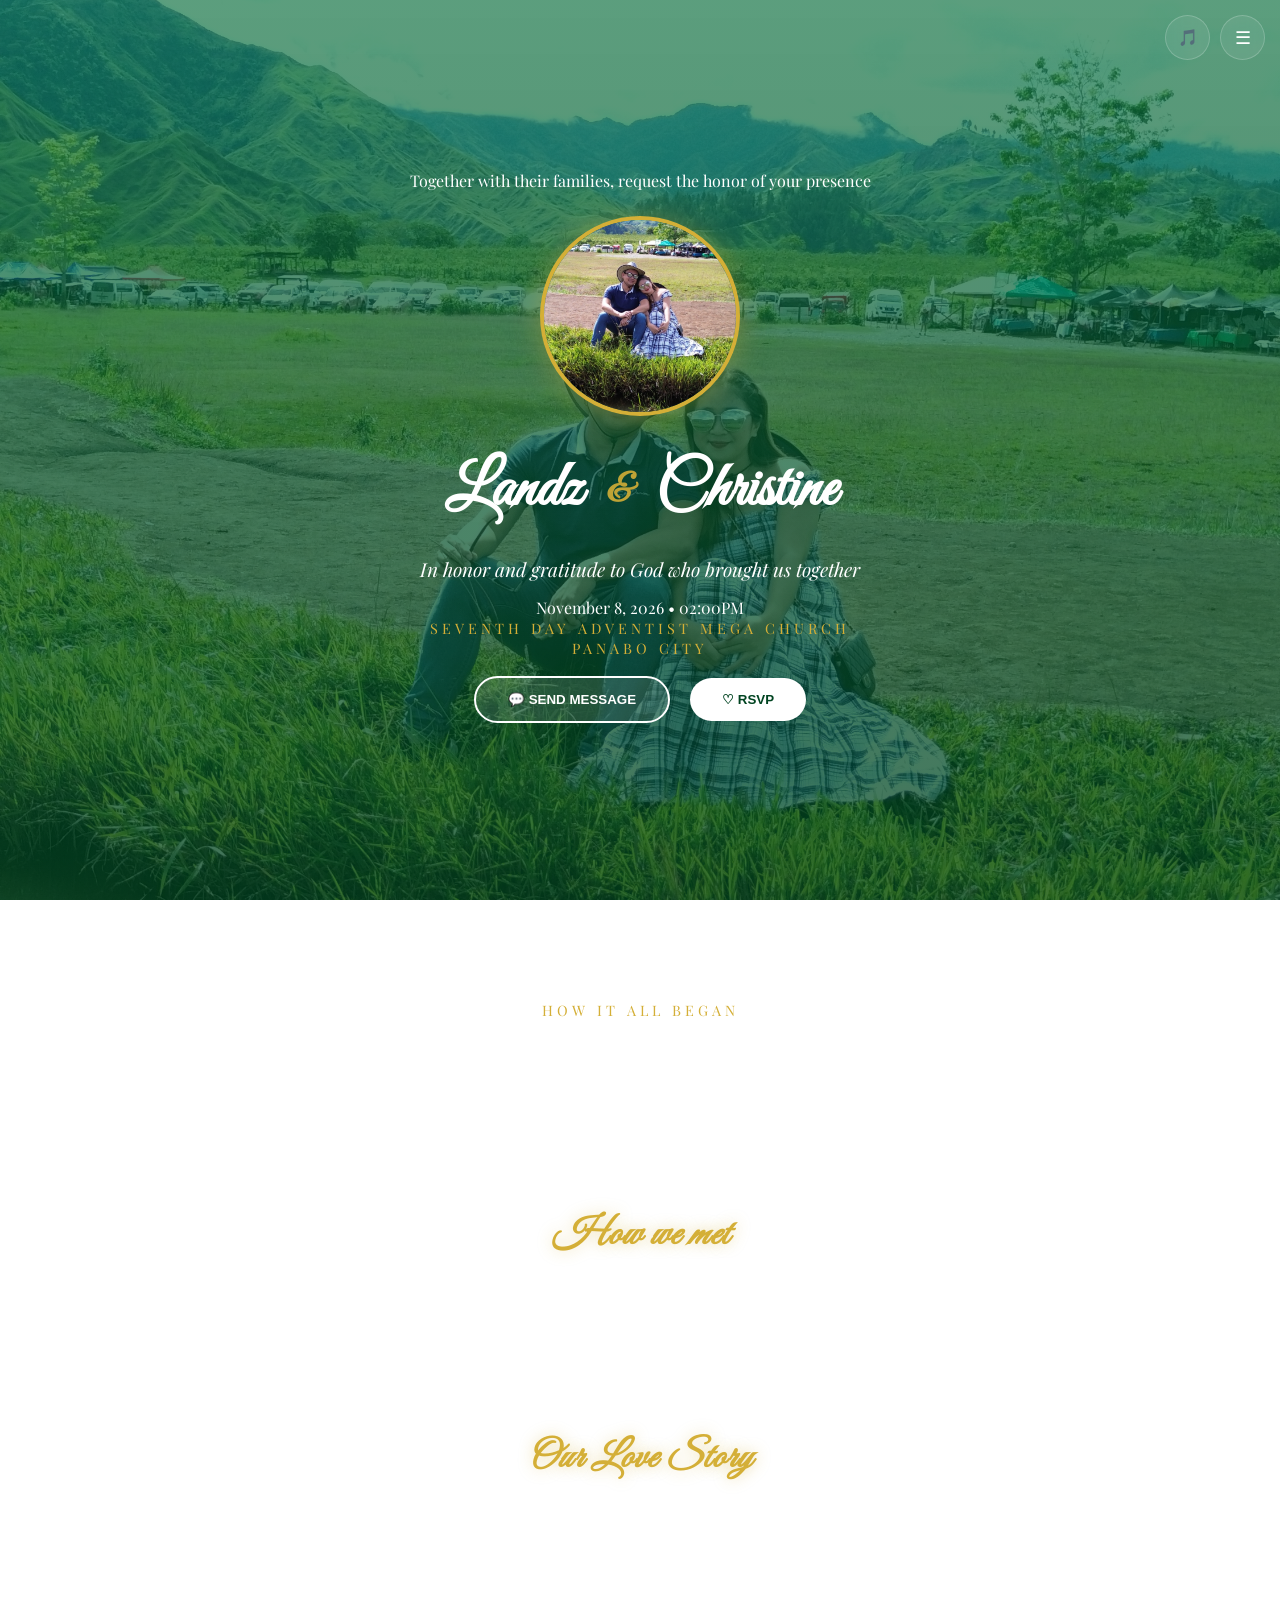
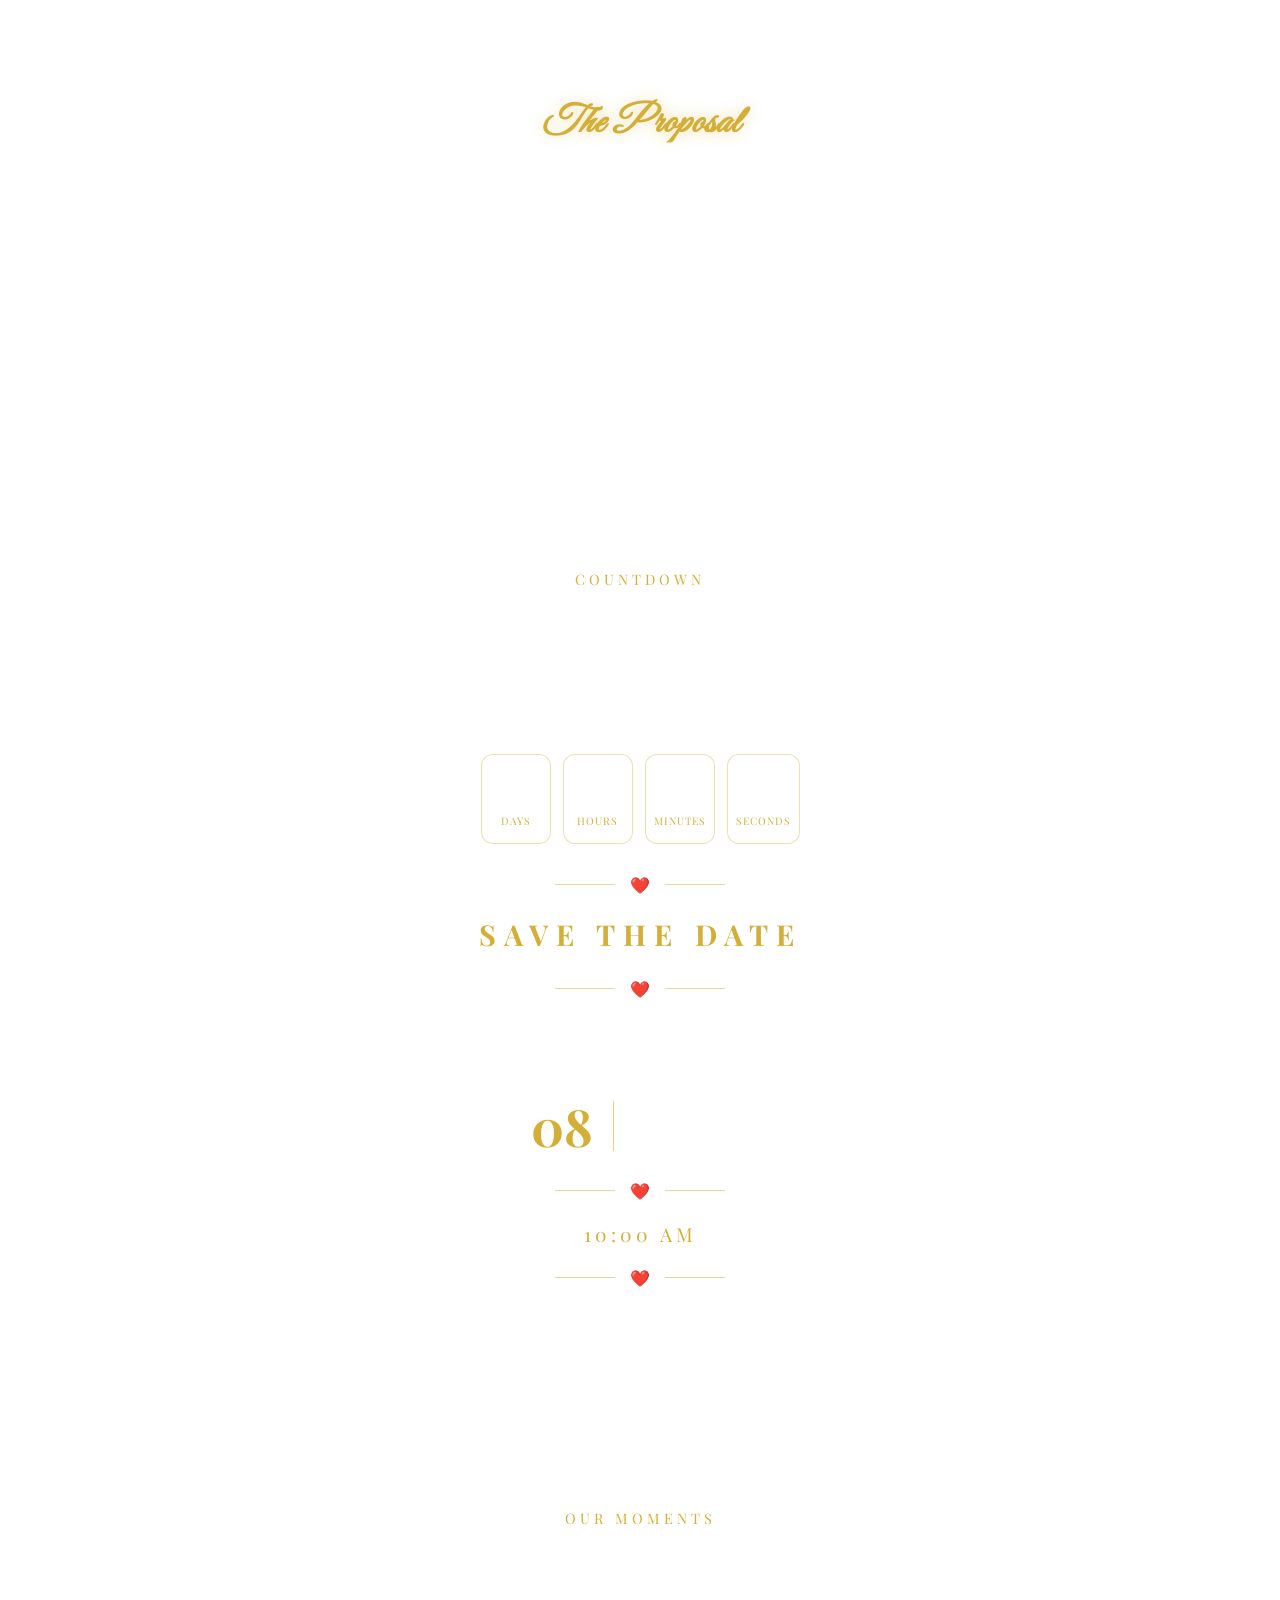
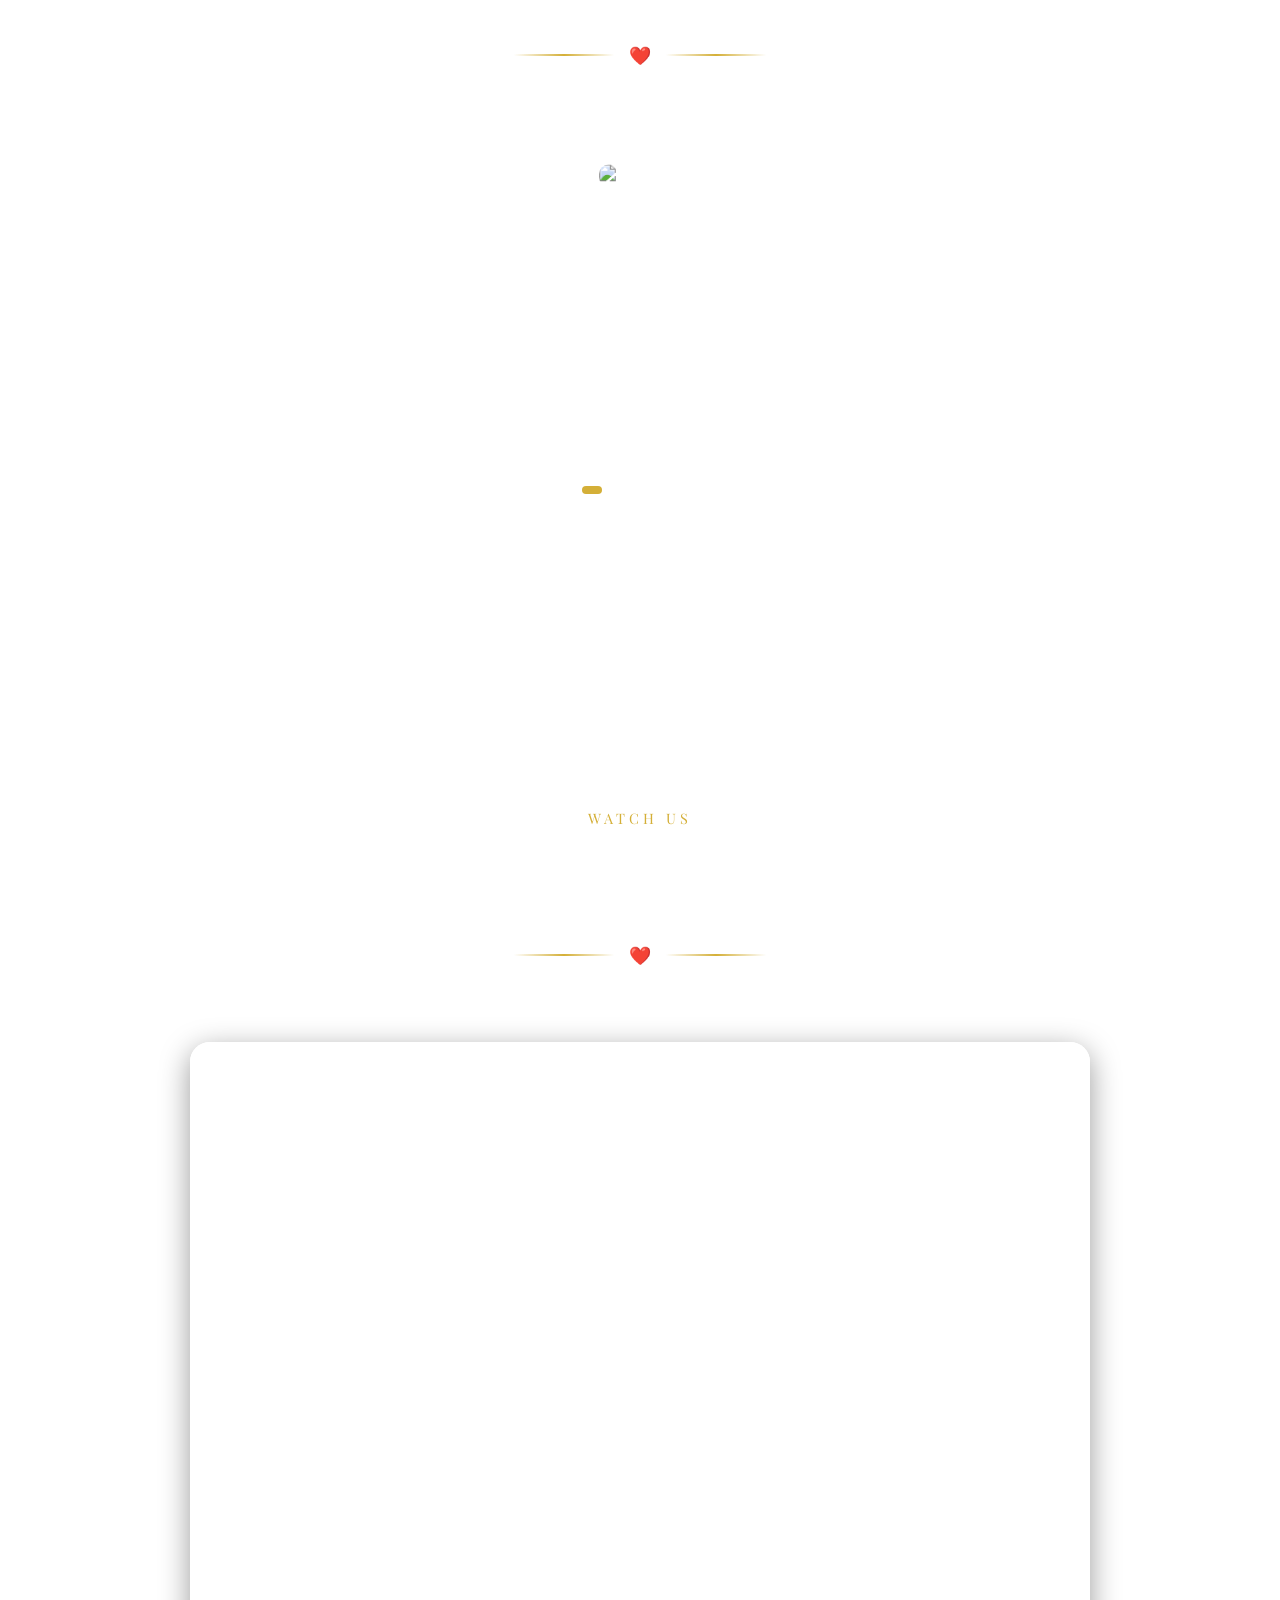
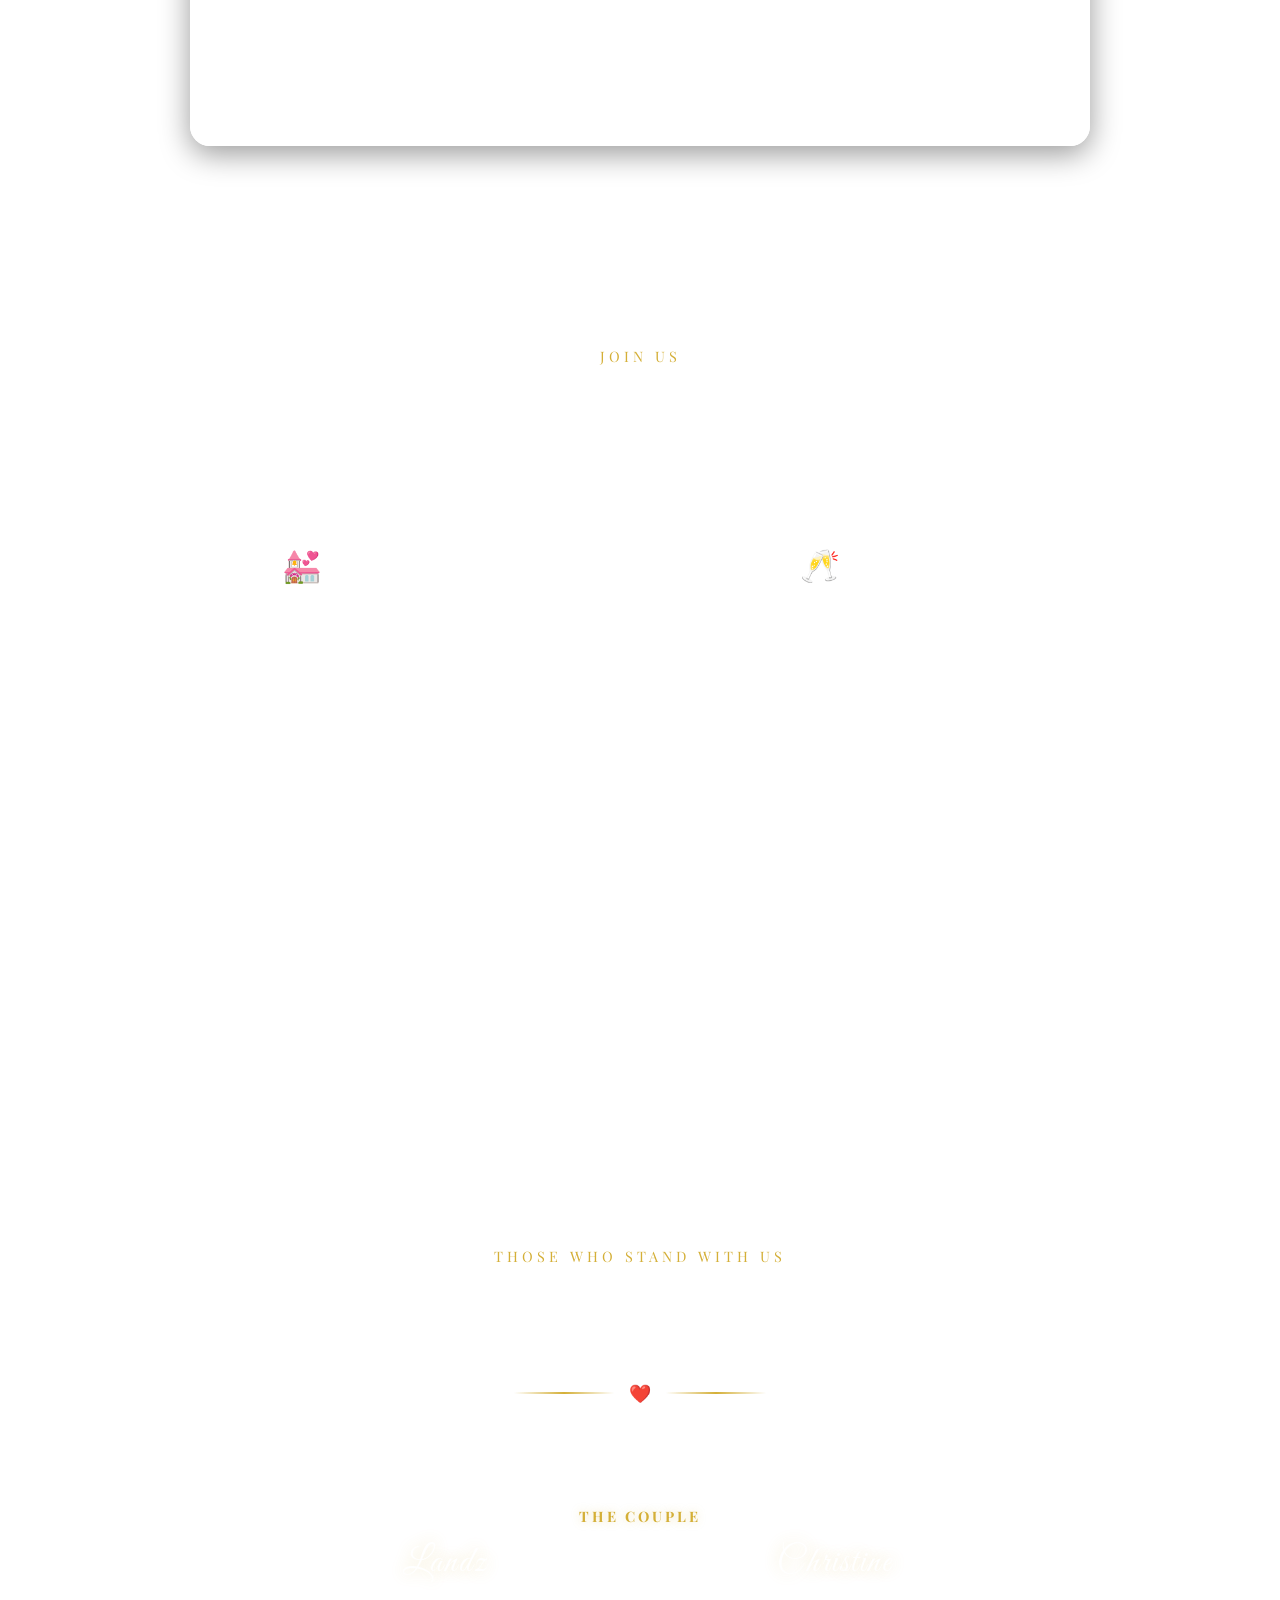
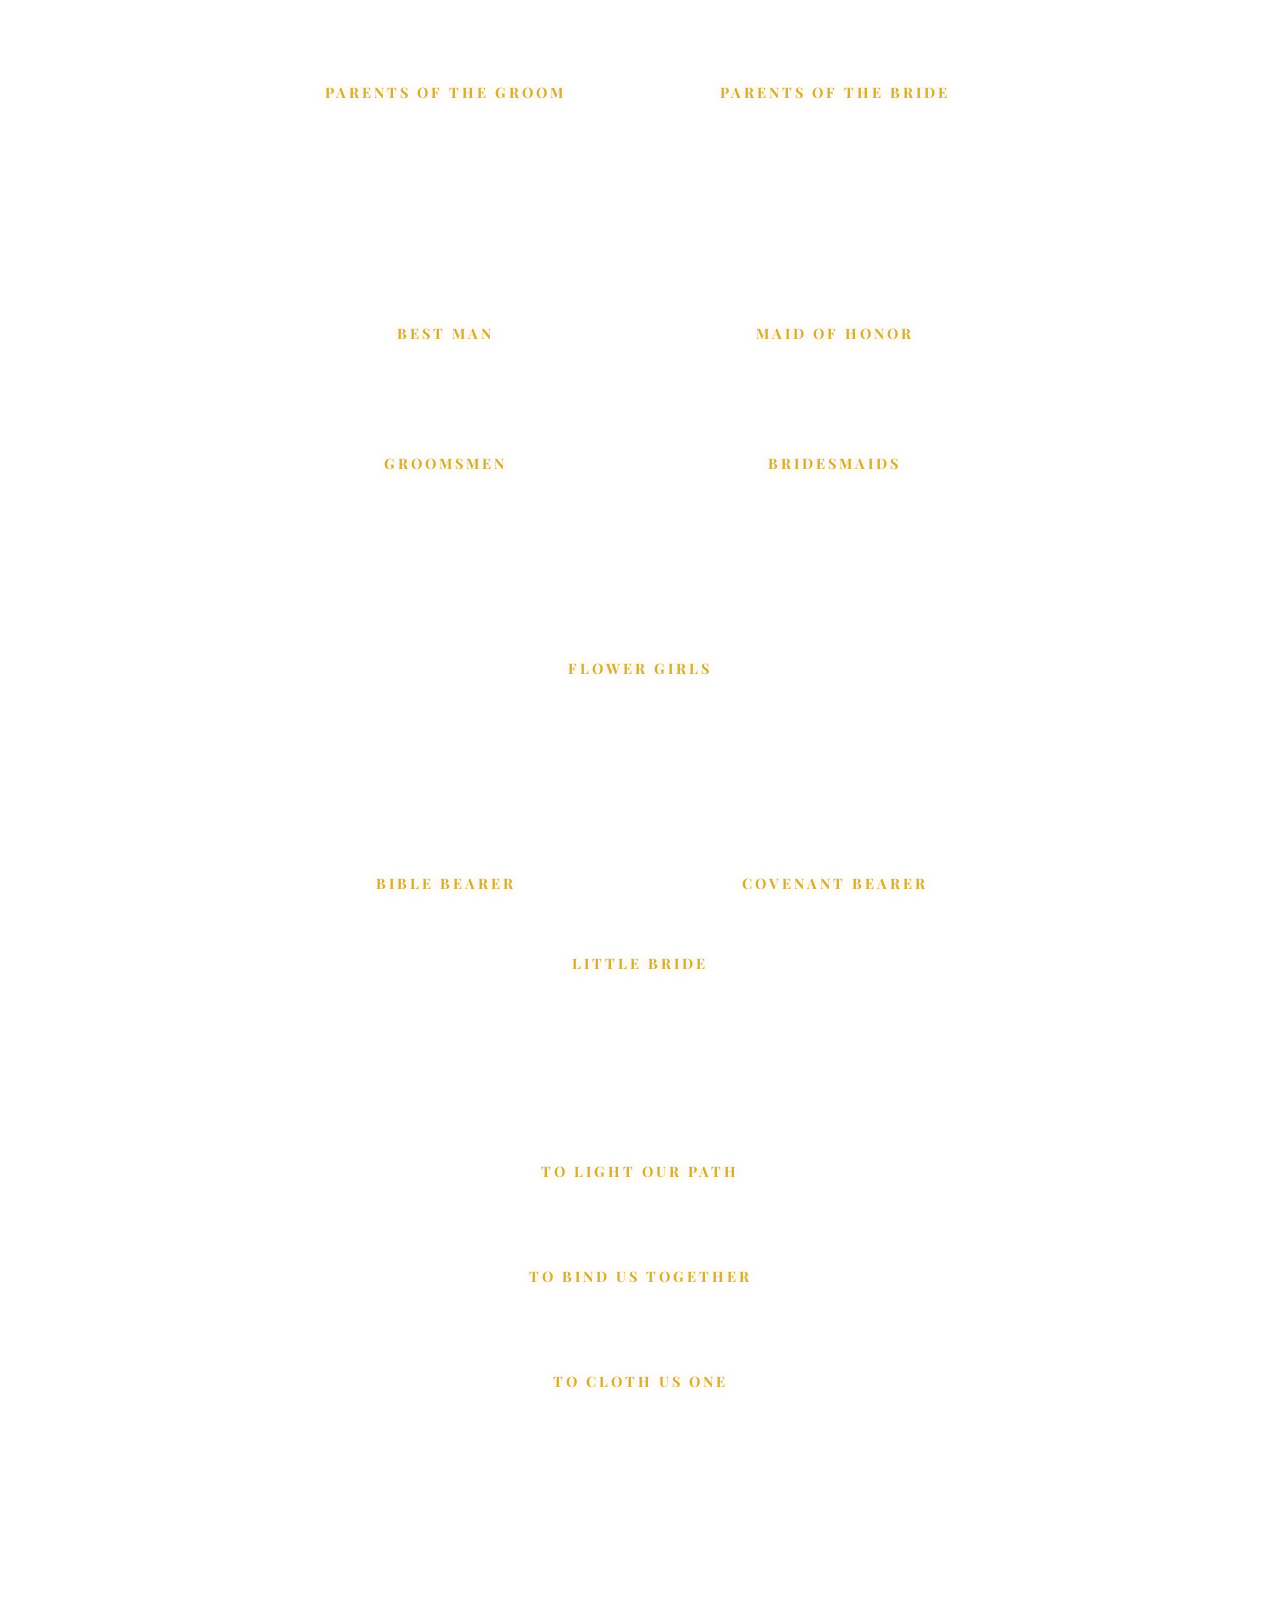
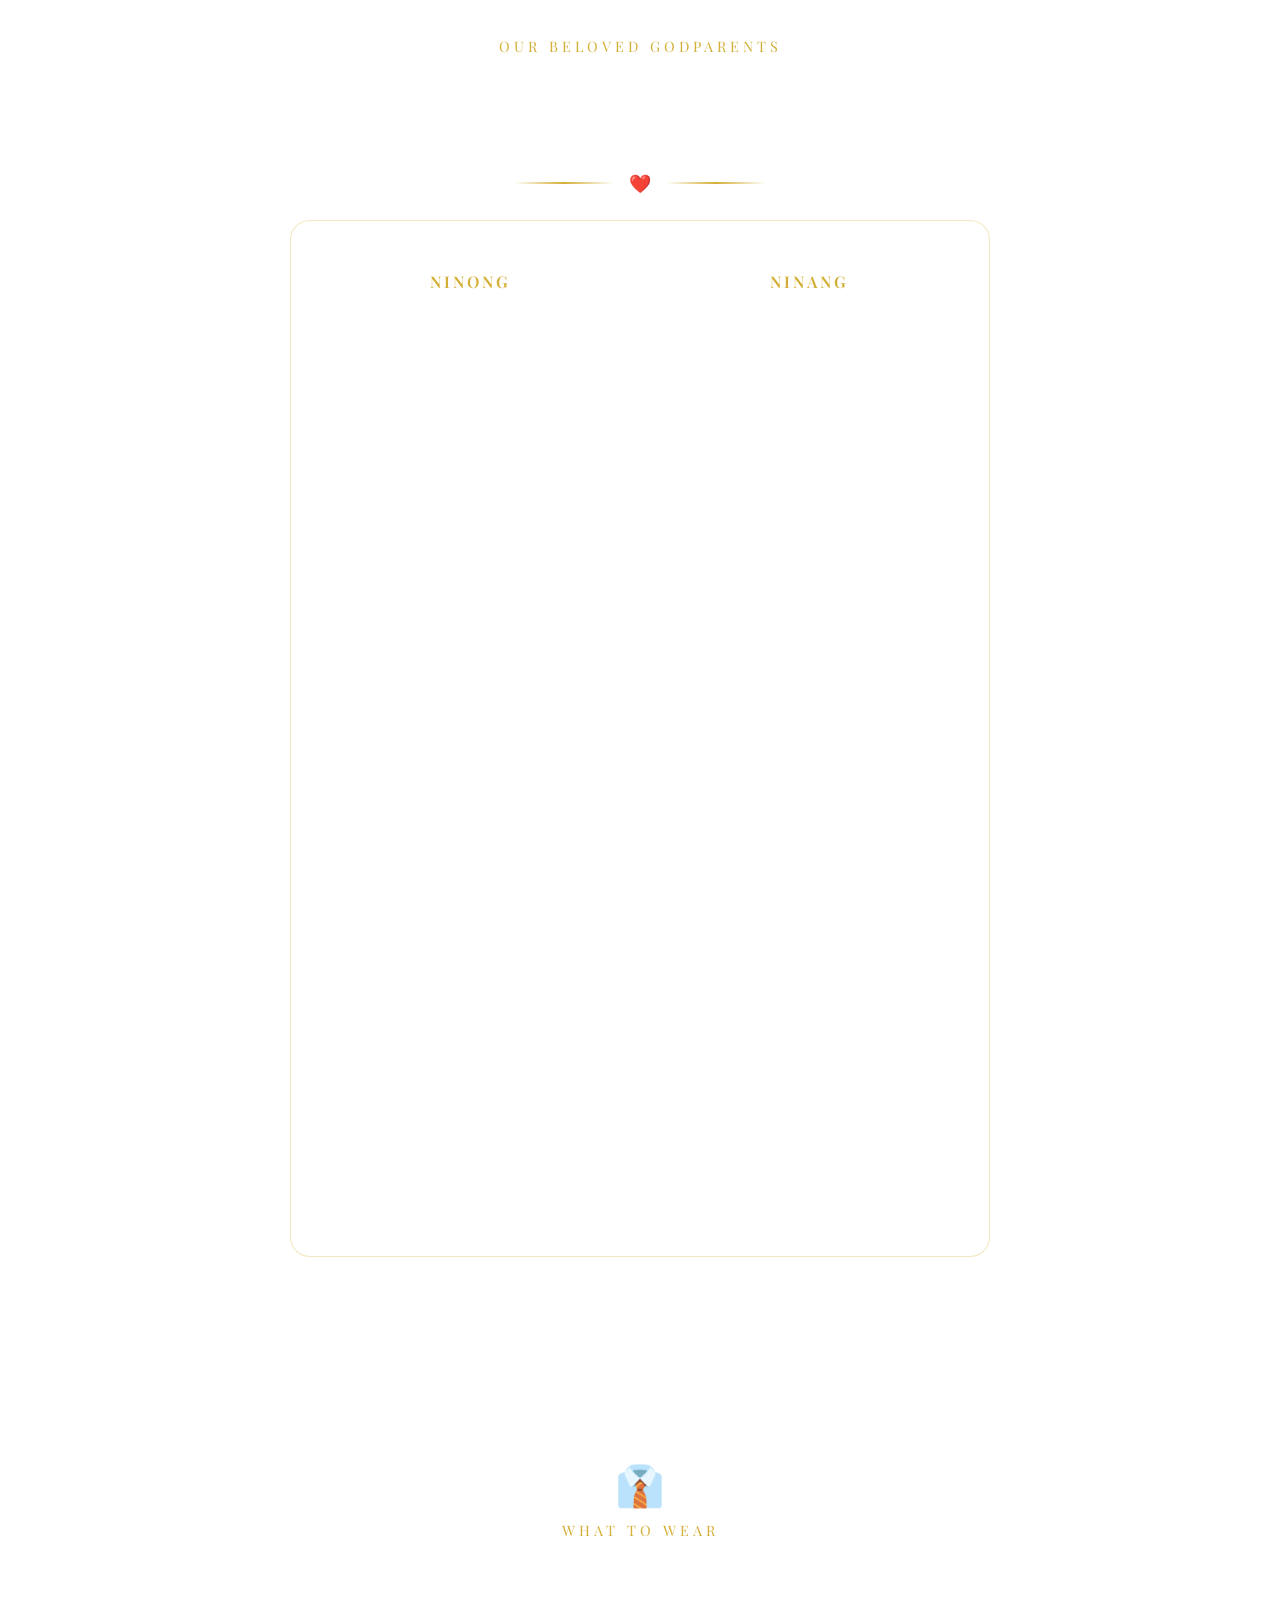
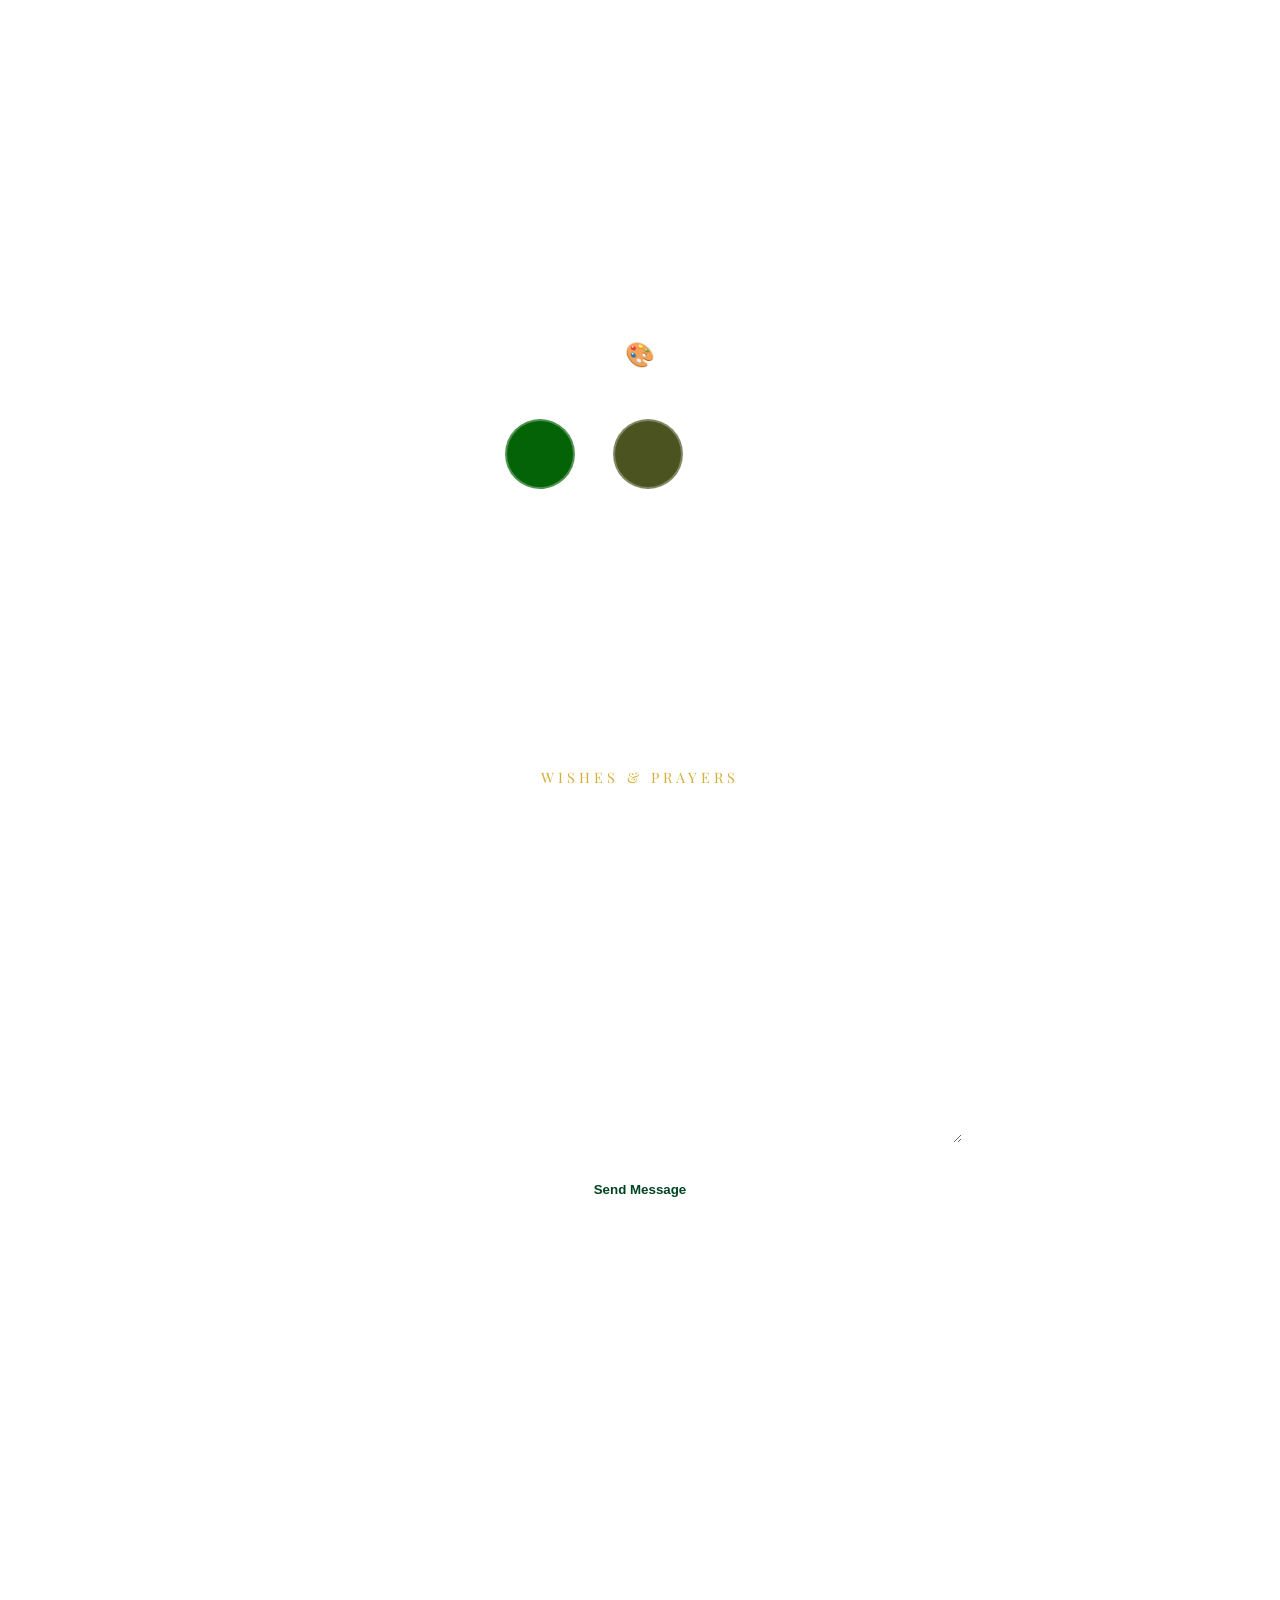
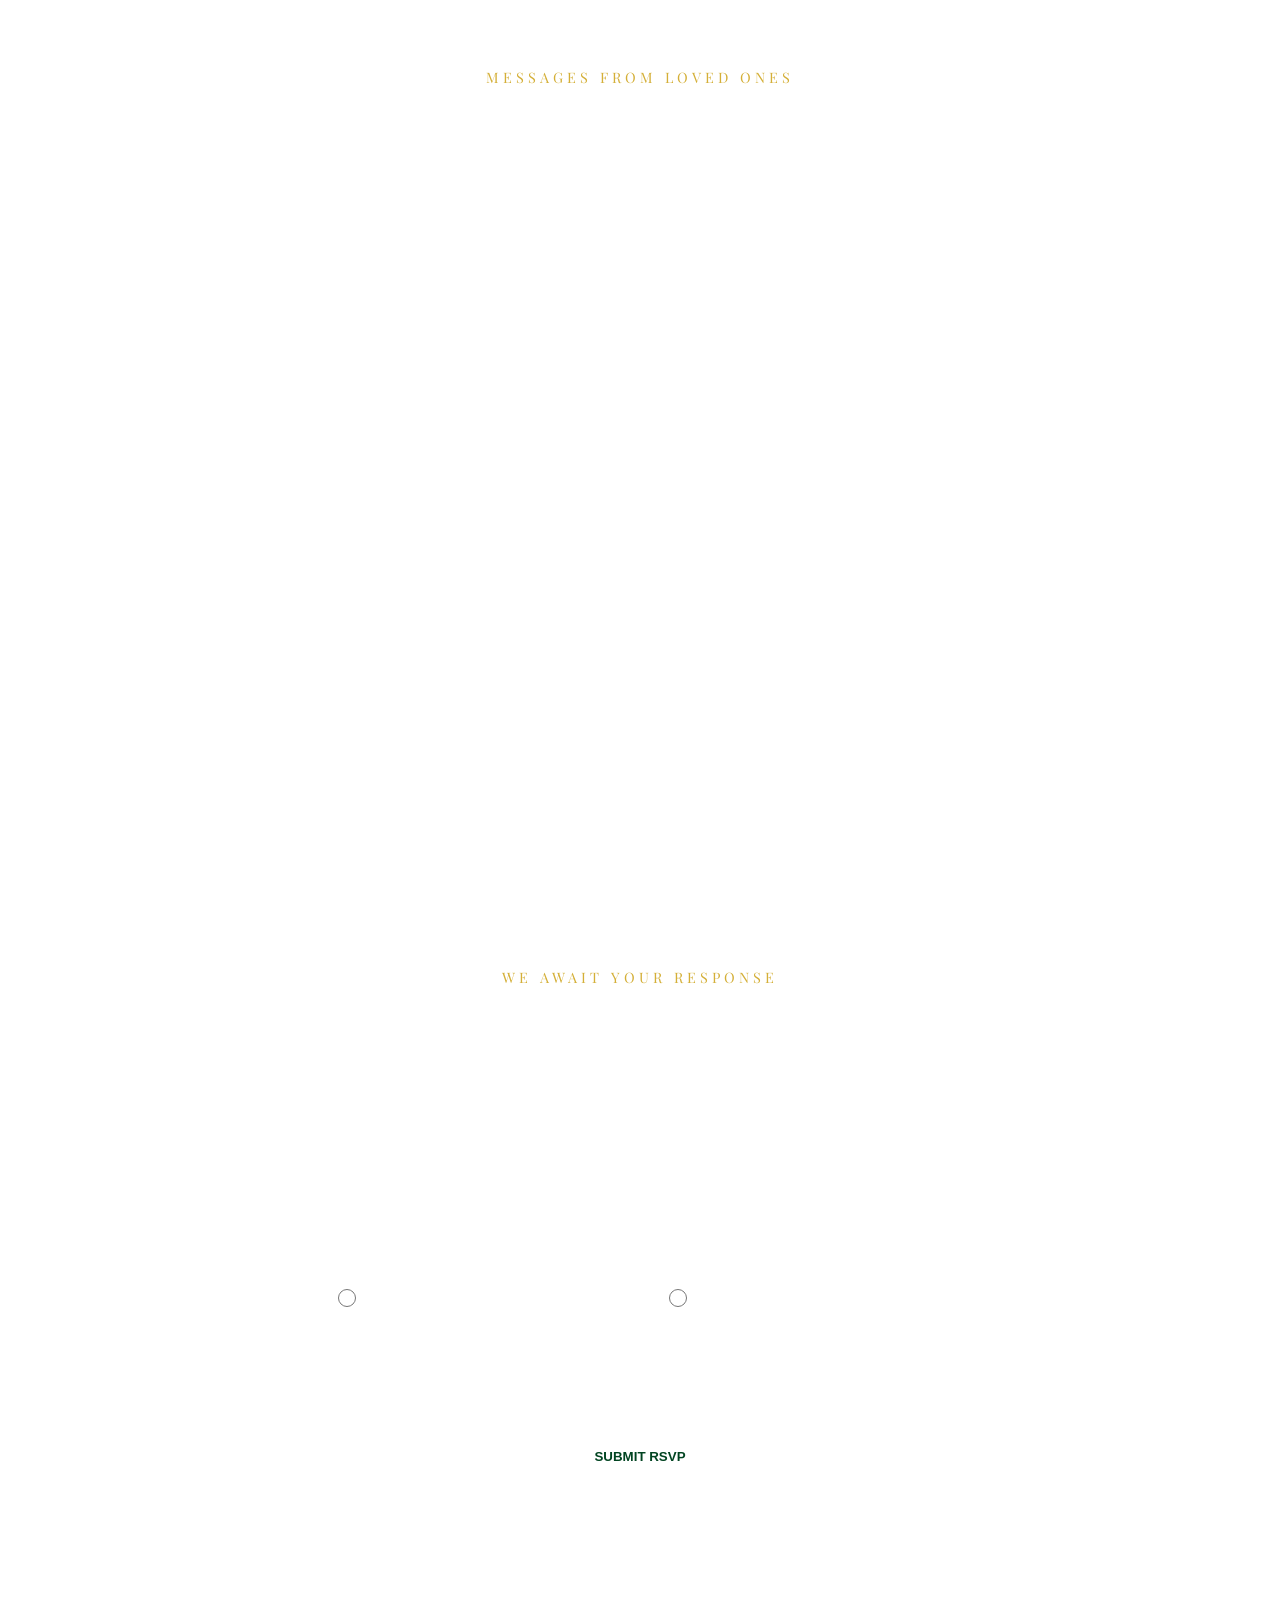
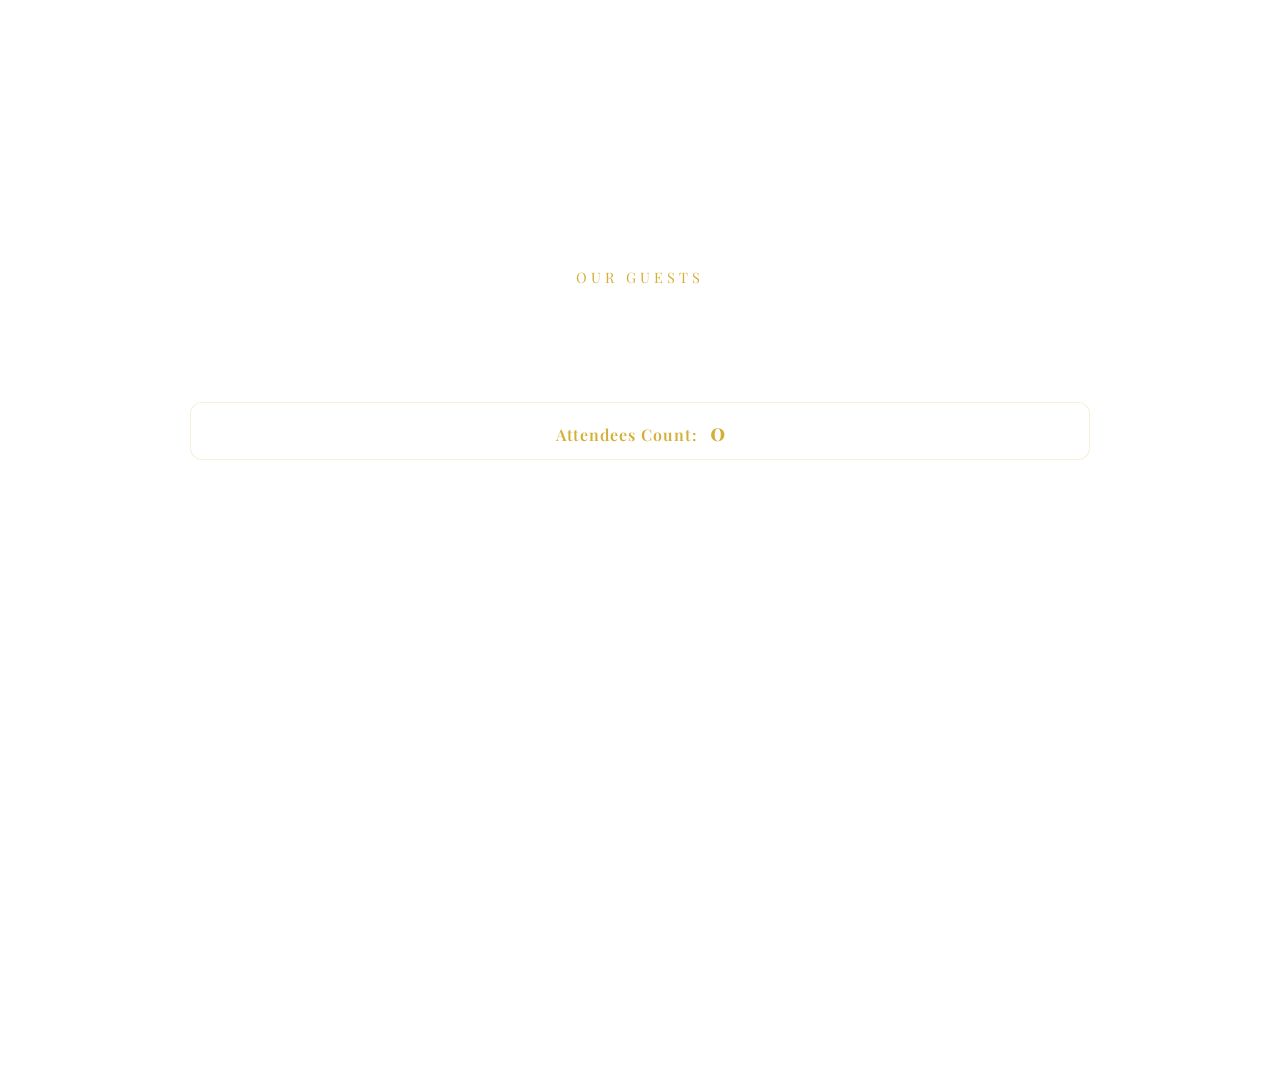
==== commit 7bb3e498: "Update color labels in index.html" ====
--- a/landzandchristine/index.html
+++ b/landzandchristine/index.html
@@ -330,9 +330,9 @@
     <div class="color-icon">🎨</div>
     <p class="color-label">COLOR MOTIF</p>
     <div class="motif-colors">
-      <div class="color-item"><div class="color-circle emerald"></div><p>#046A38</p></div>
-      <div class="color-item"><div class="color-circle lightgreen"></div><p>#90EE90</p></div>
-      <div class="color-item"><div class="color-circle white"></div><p>#FFFFFF</p></div>
+      <div class="color-item"><div class="color-circle emerald"></div><p>Emerald Green</p></div>
+      <div class="color-item"><div class="color-circle lightgreen"></div><p>Army Green</p></div>
+      <div class="color-item"><div class="color-circle white"></div><p>White</p></div>
     </div>
   </div>
 </section>
--- a/landzandchristine/style.css
+++ b/landzandchristine/style.css
@@ -127,8 +127,8 @@
 .motif-colors { display: flex; justify-content: center; gap: 30px; flex-wrap: wrap; }
 .color-item { text-align: center; }
 .color-circle { width: 70px; height: 70px; border-radius: 50%; margin: 0 auto 10px; border: 2px solid rgba(255,255,255,0.3); }
-.color-circle.emerald { background: #046A38; }
-.color-circle.lightgreen { background: #90EE90; }
+.color-circle.emerald { background: #046307; }
+.color-circle.lightgreen { background: #4B5320; }
 .color-circle.white { background: #FFFFFF; }
 .color-item p { font-size: 0.8rem; color: rgba(255,255,255,0.8); font-family: 'Playfair Display', serif; }
 @media(max-width: 600px){.attire-title { font-size: 2.8rem; }.attire-card { padding: 35px 25px; }.dresscode-title { font-size: 1.6rem; }.motif-colors { gap: 20px; }.color-circle { width: 60px; height: 60px; } }
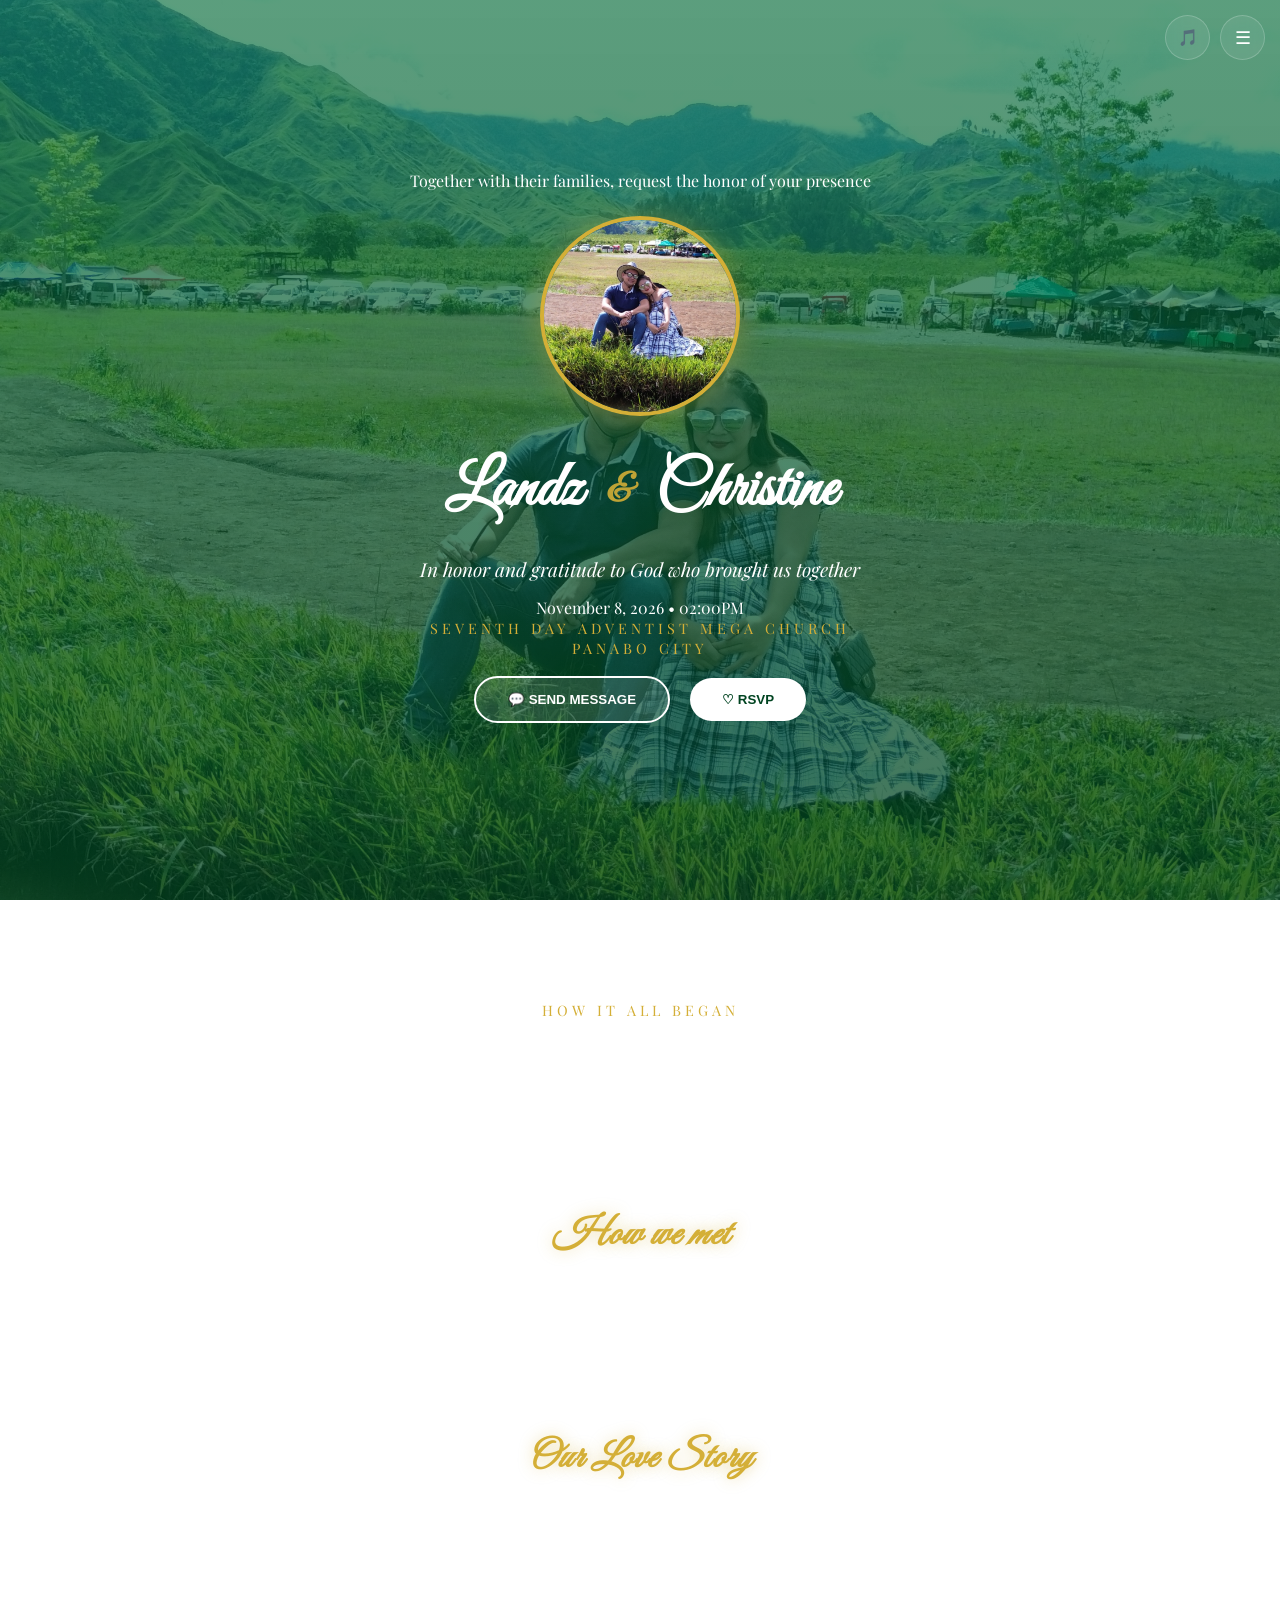
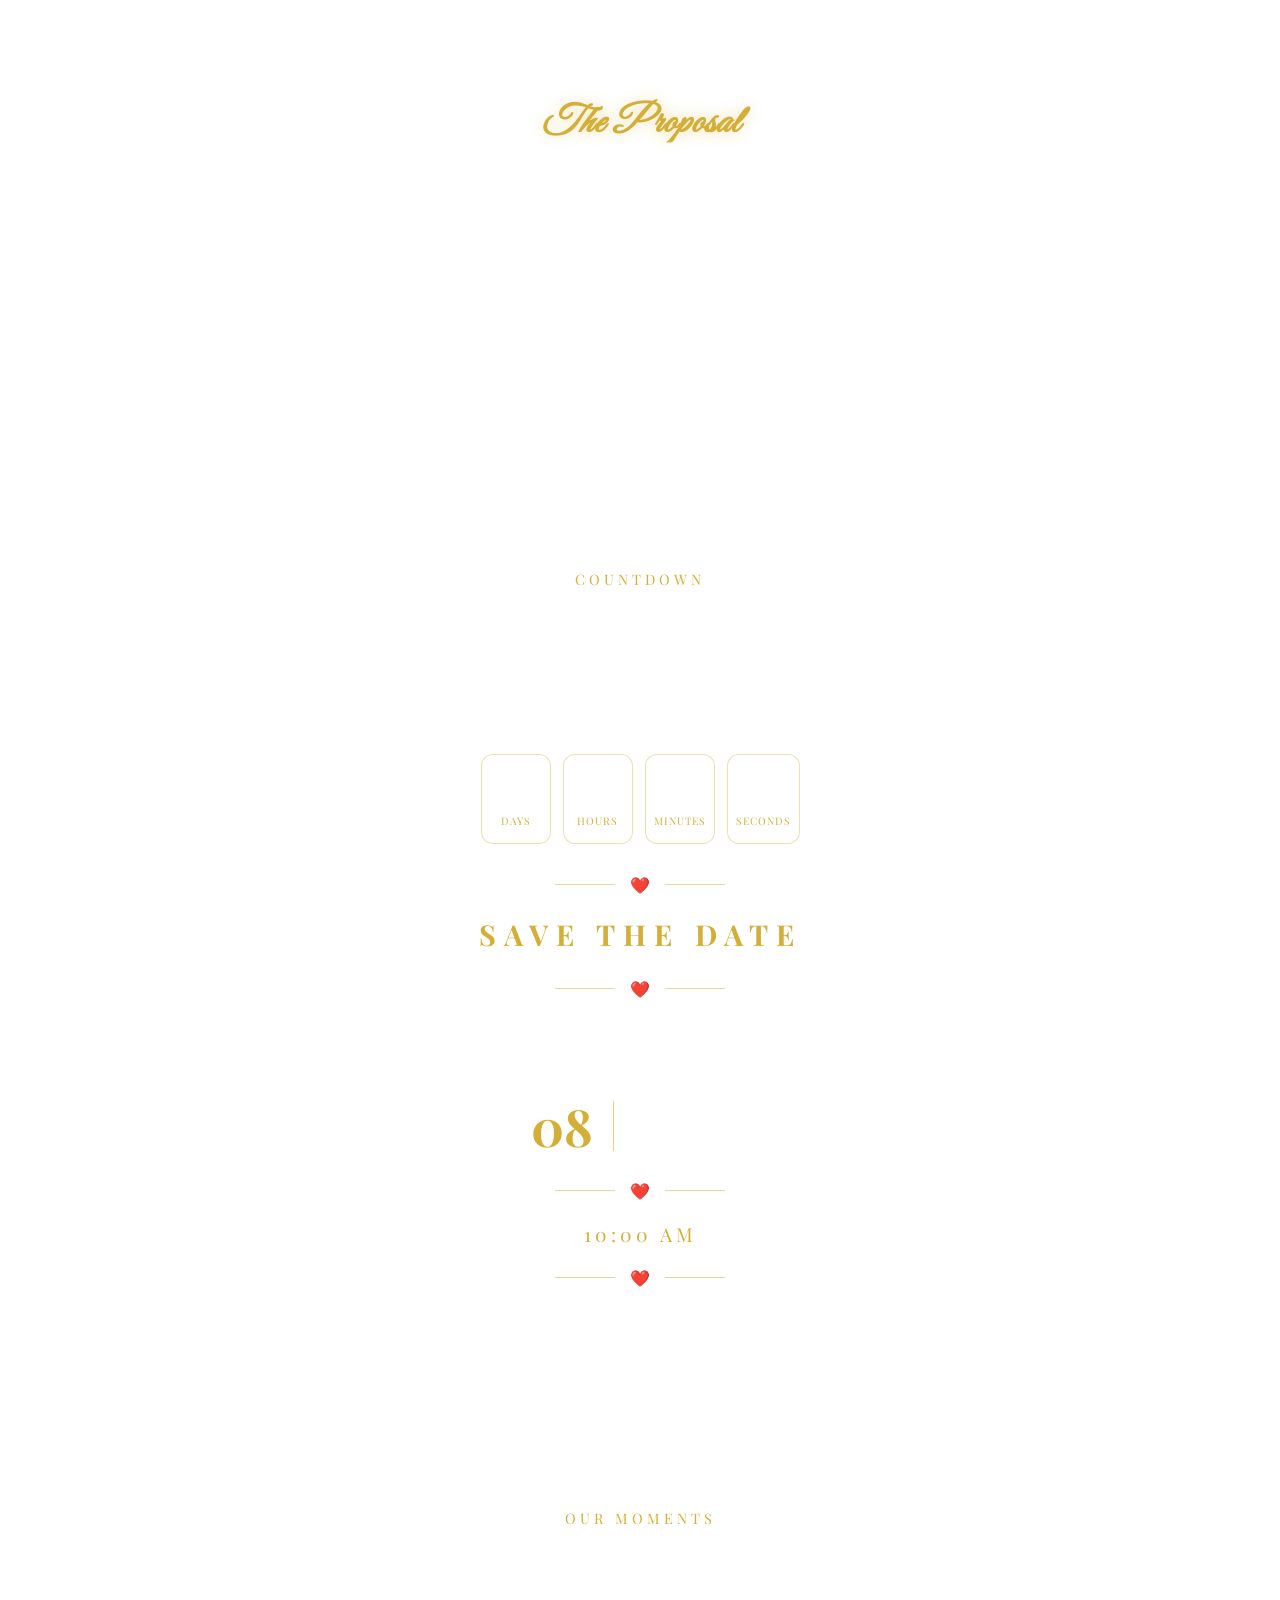
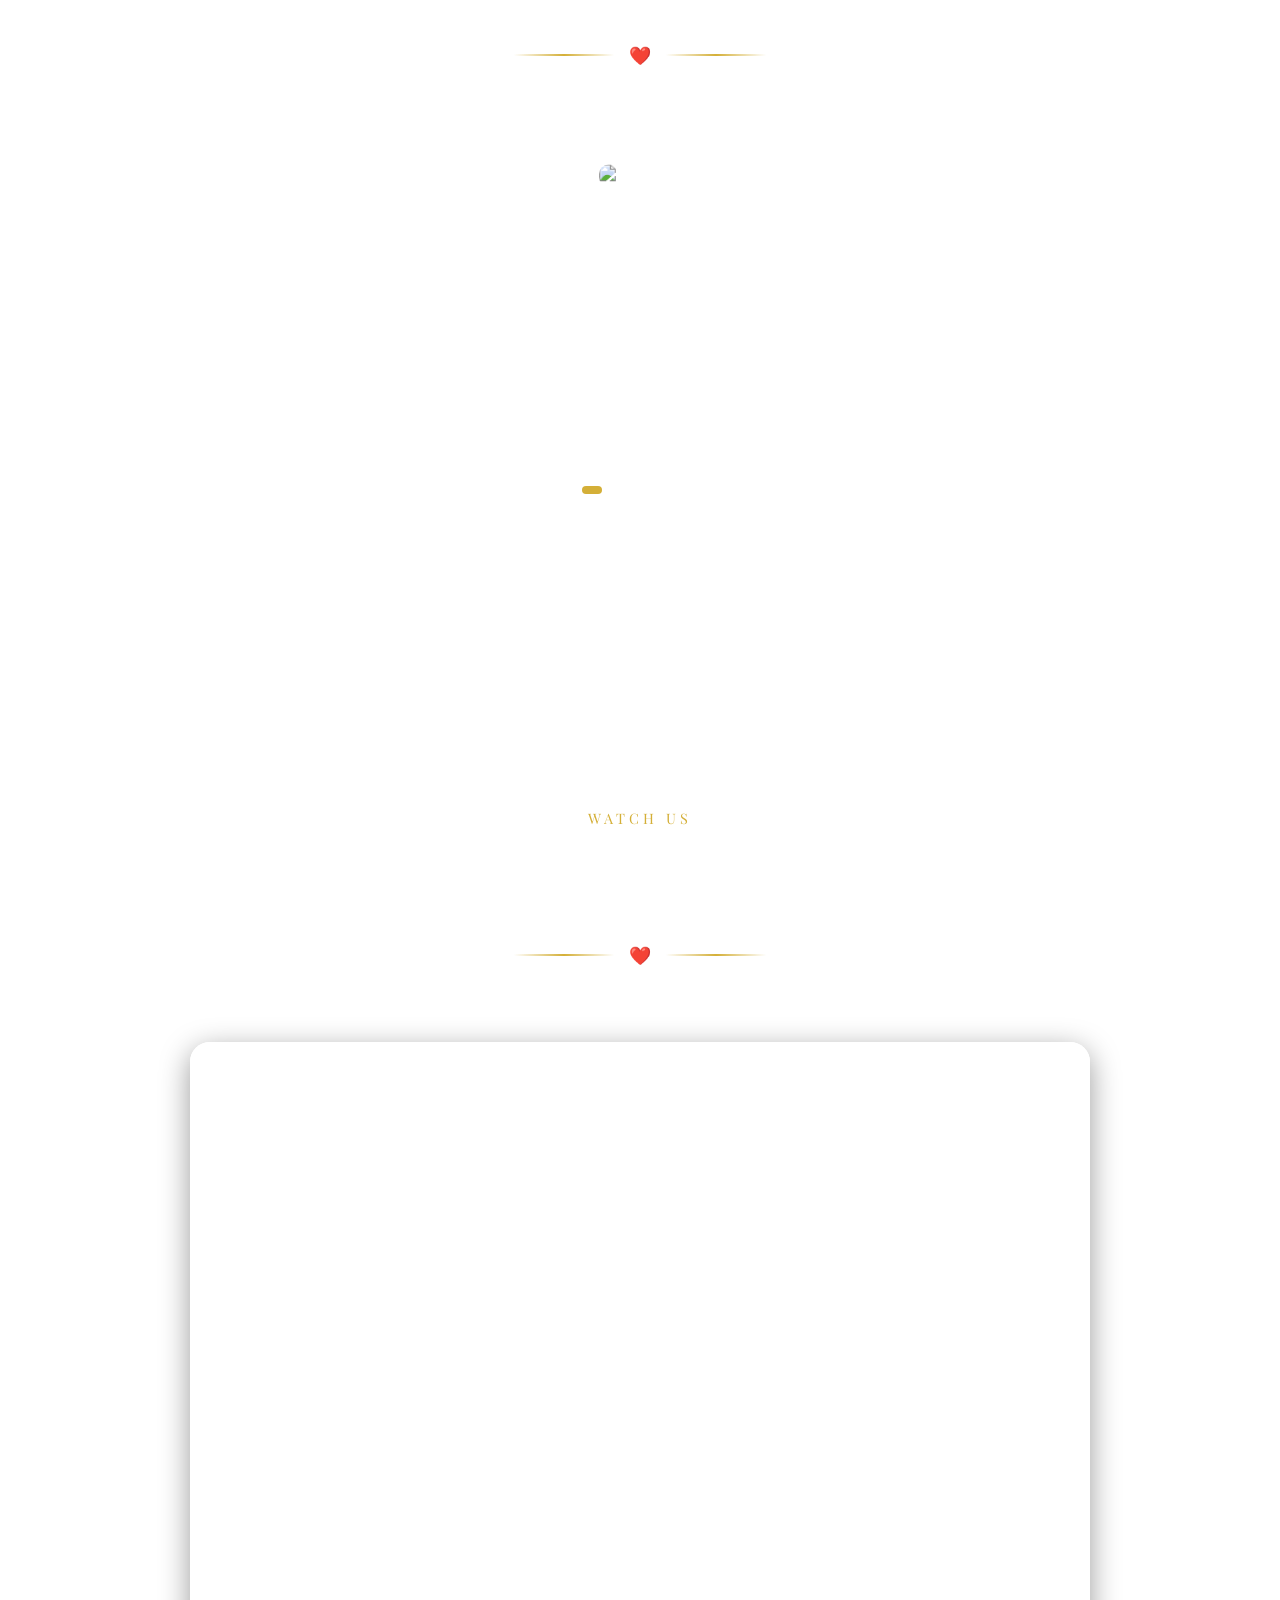
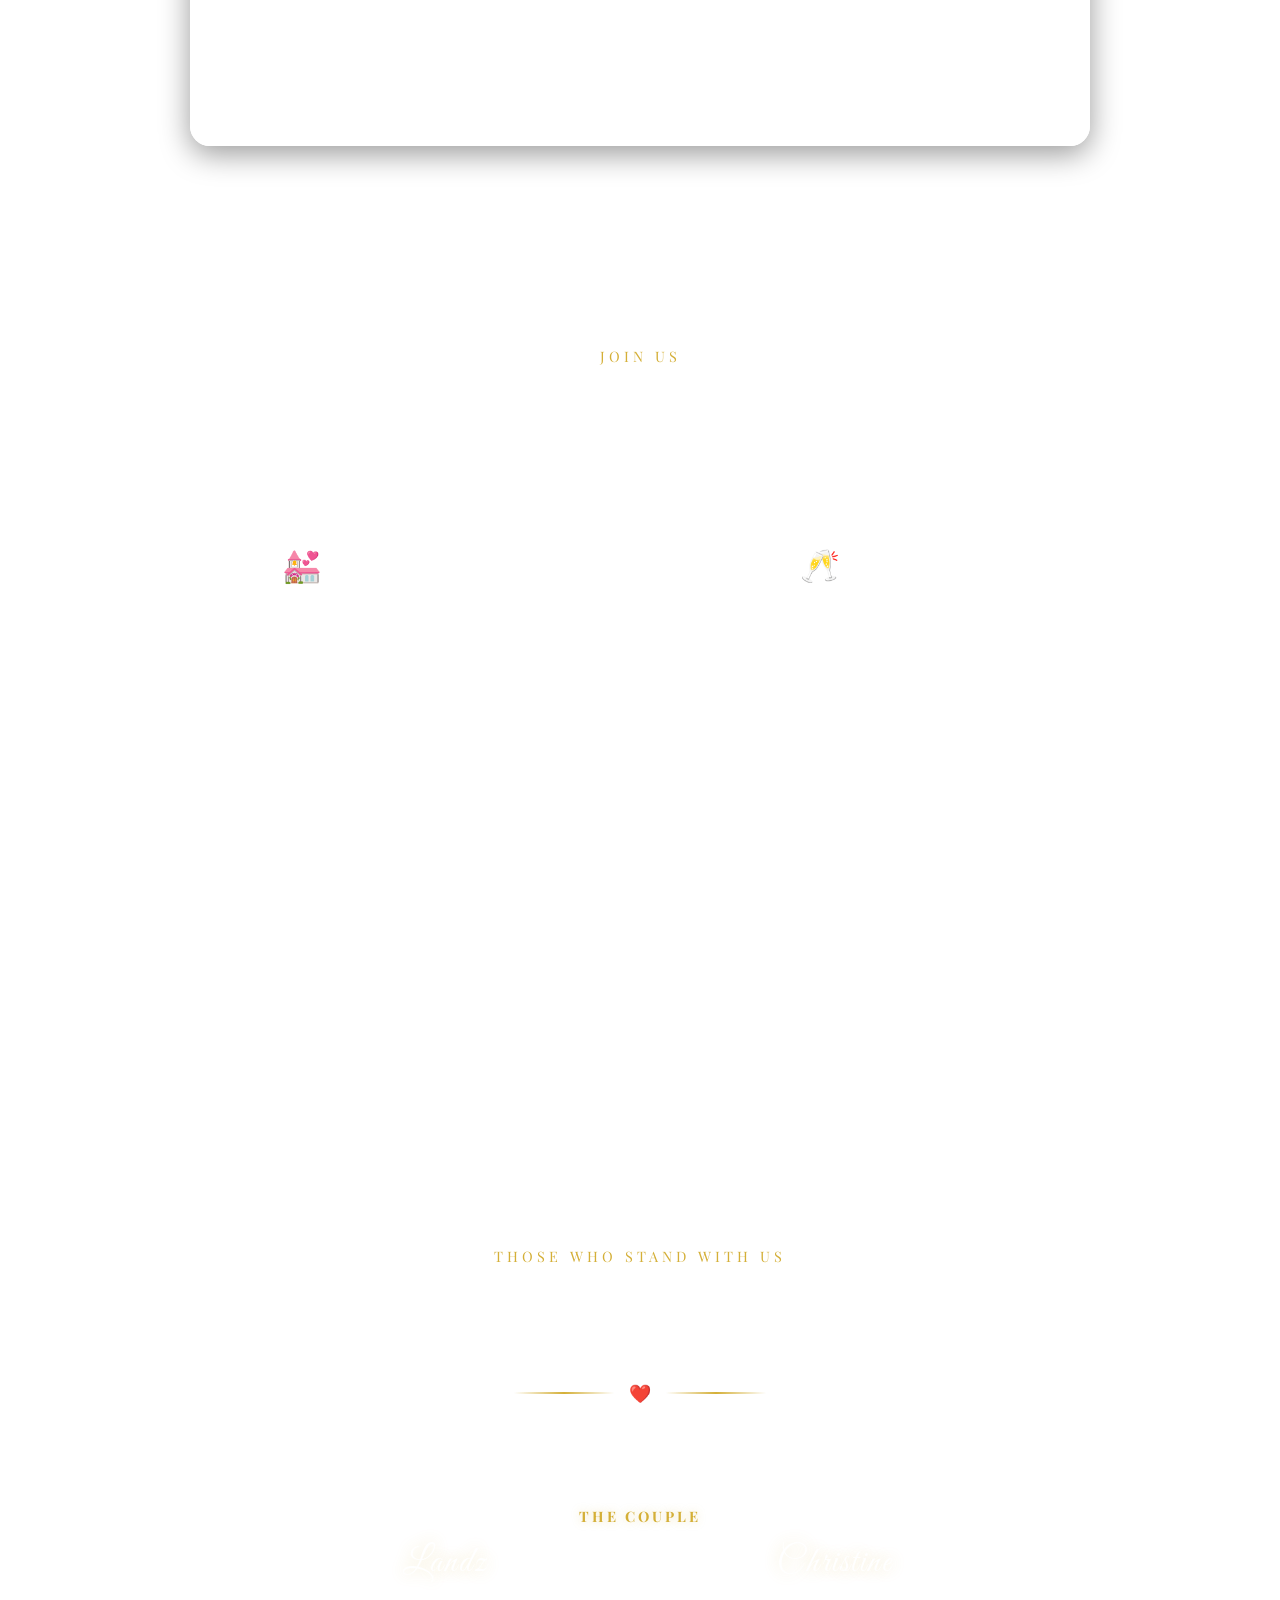
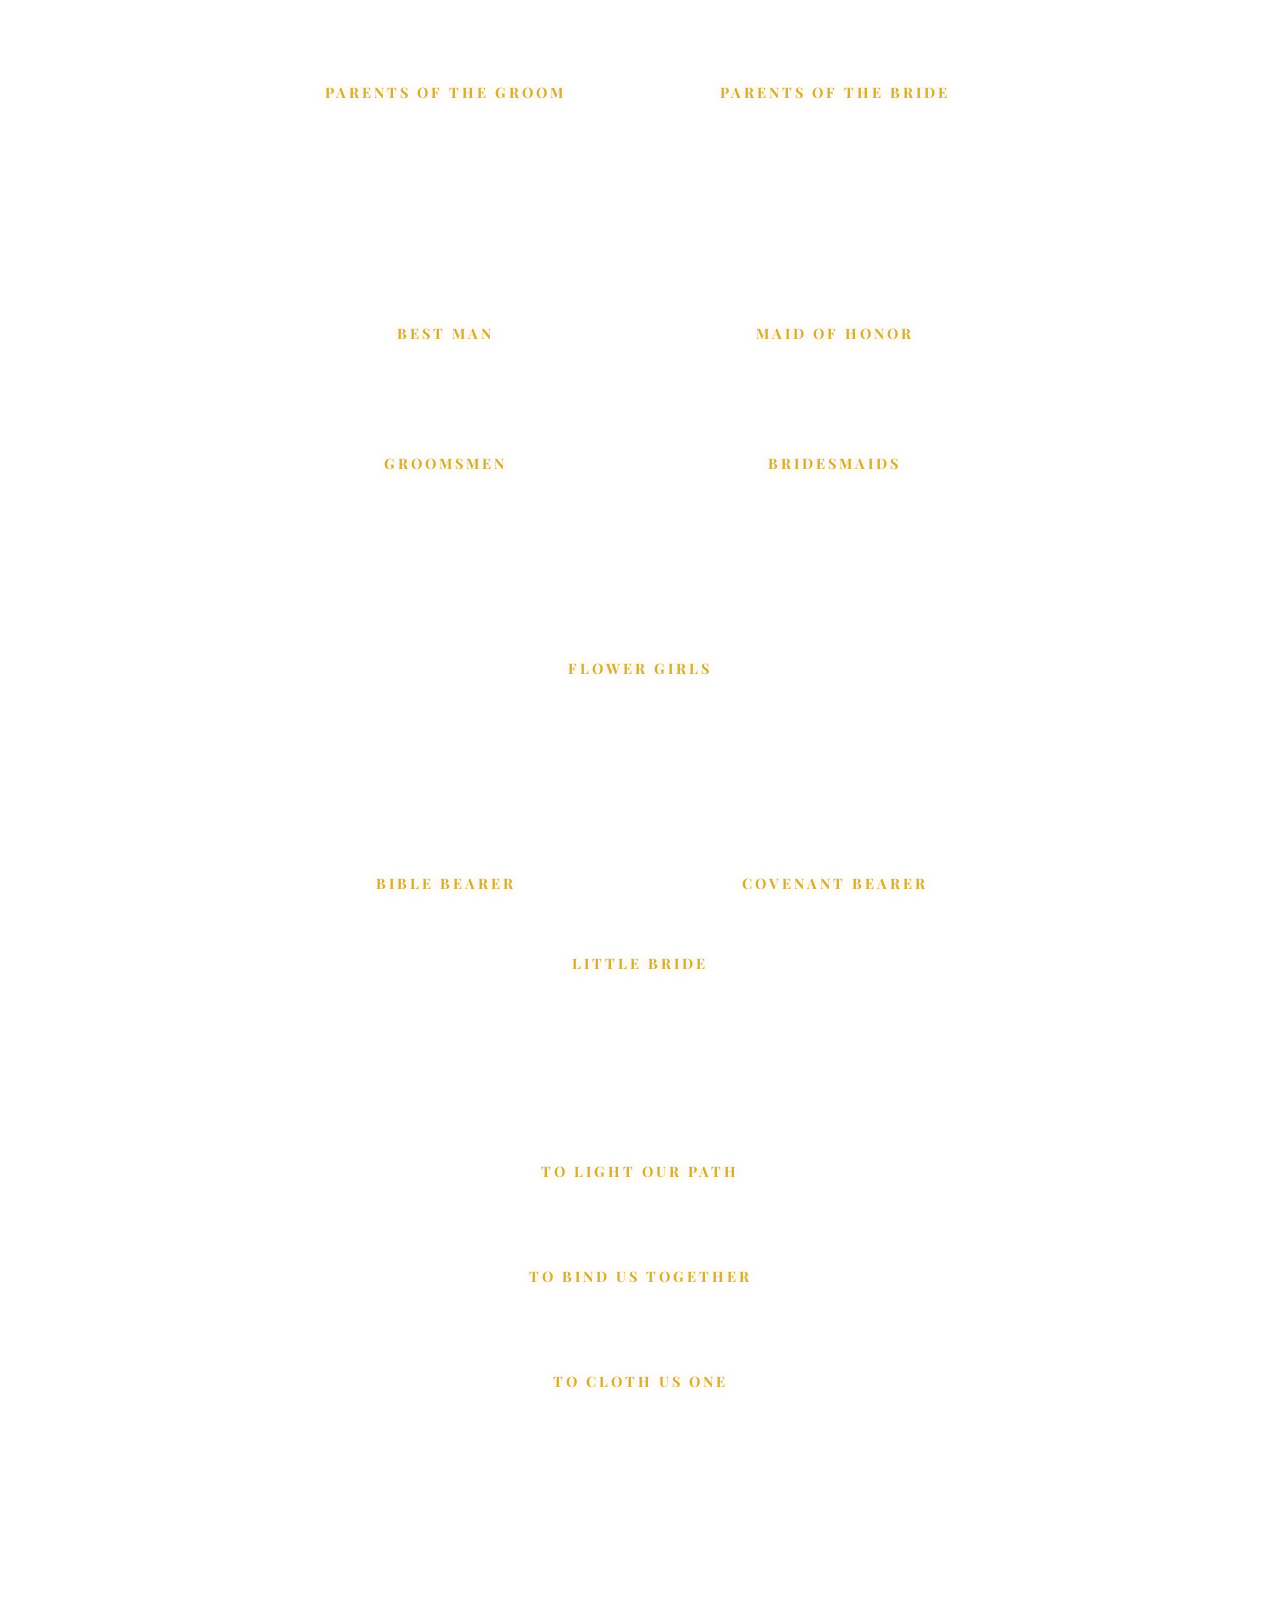
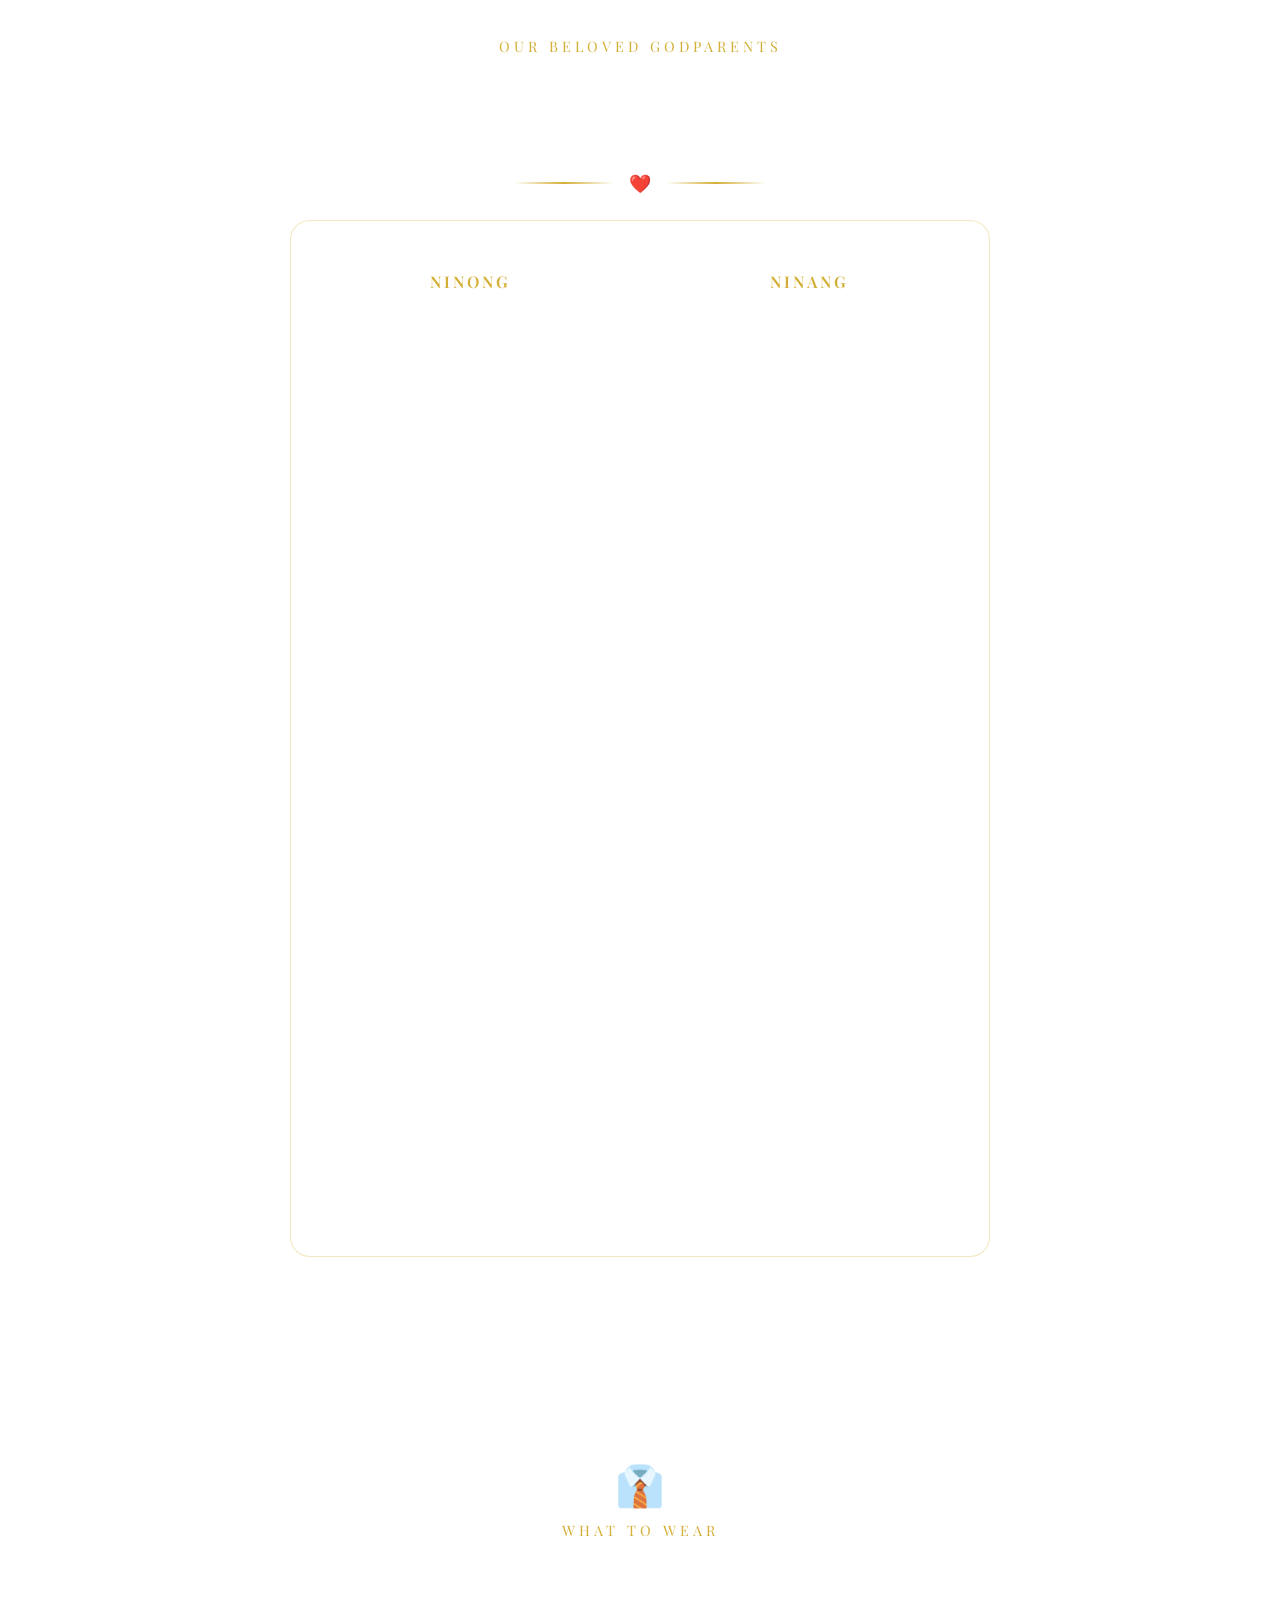
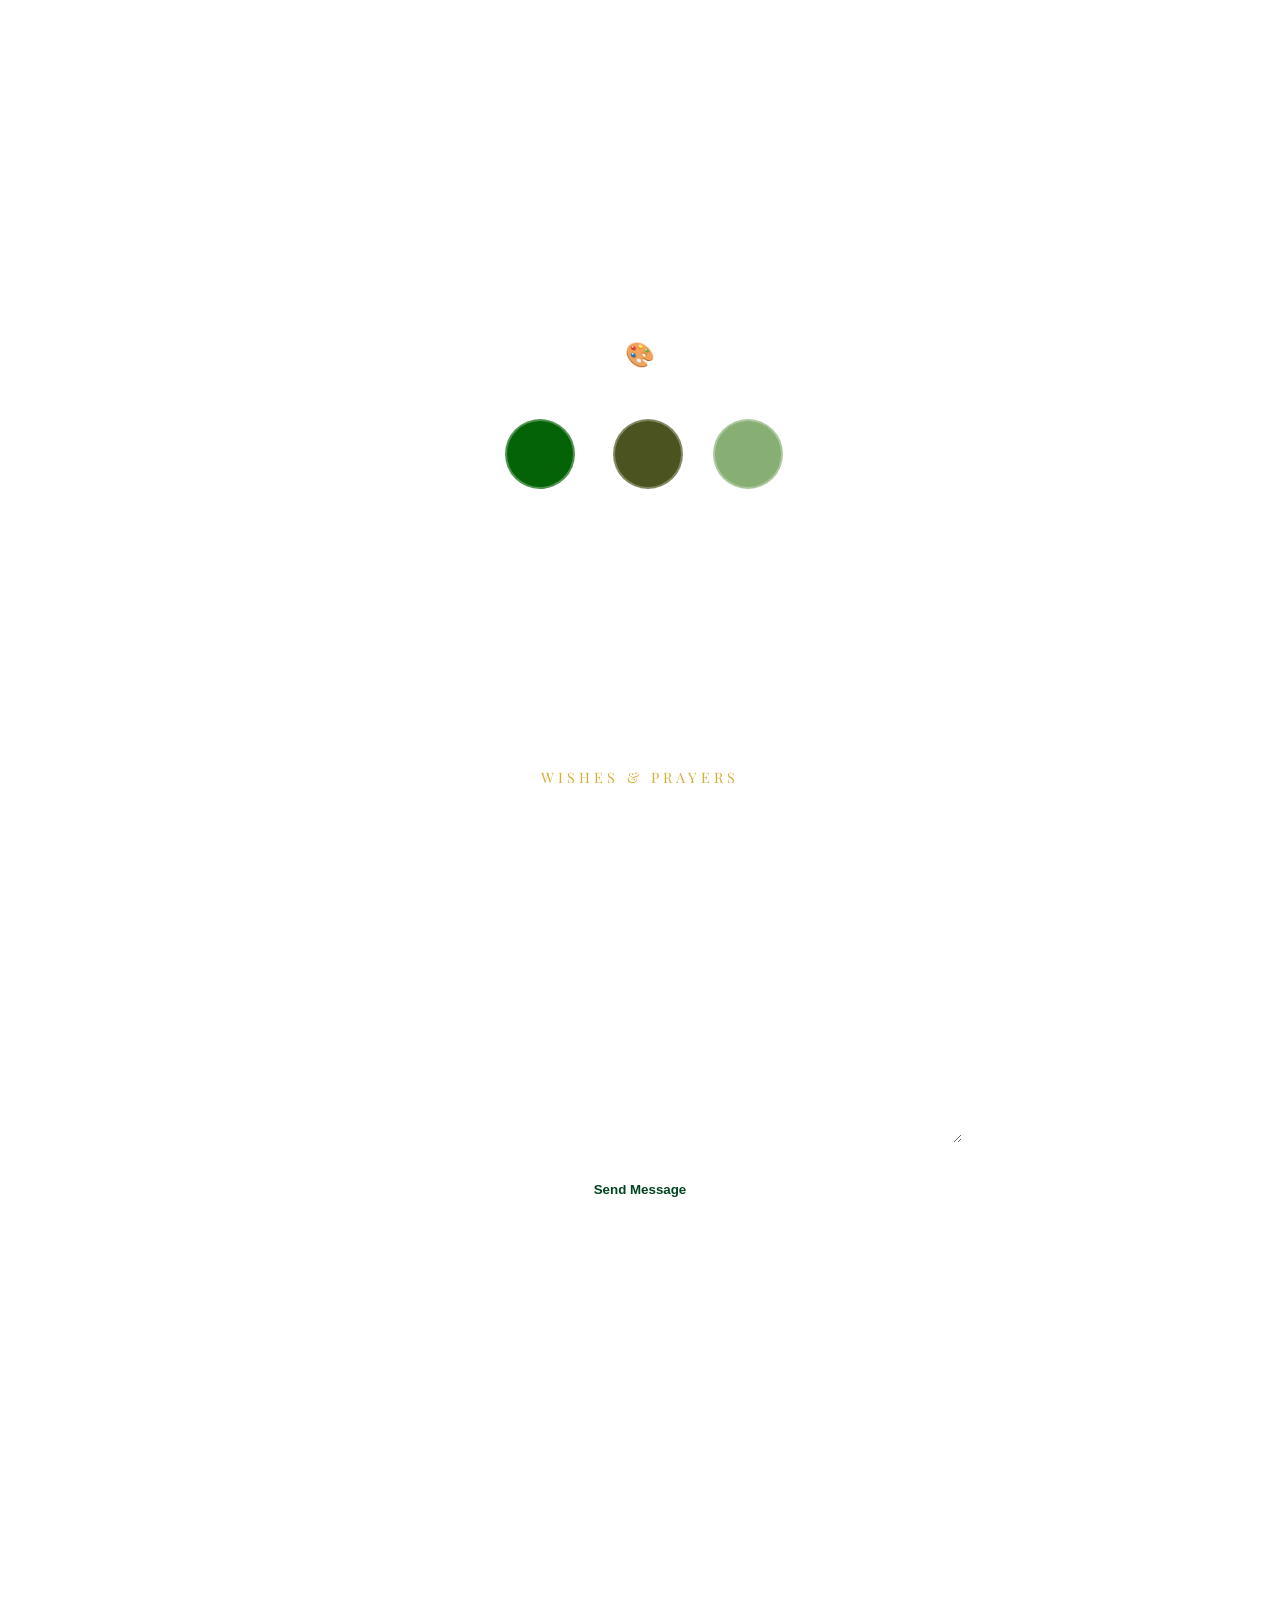
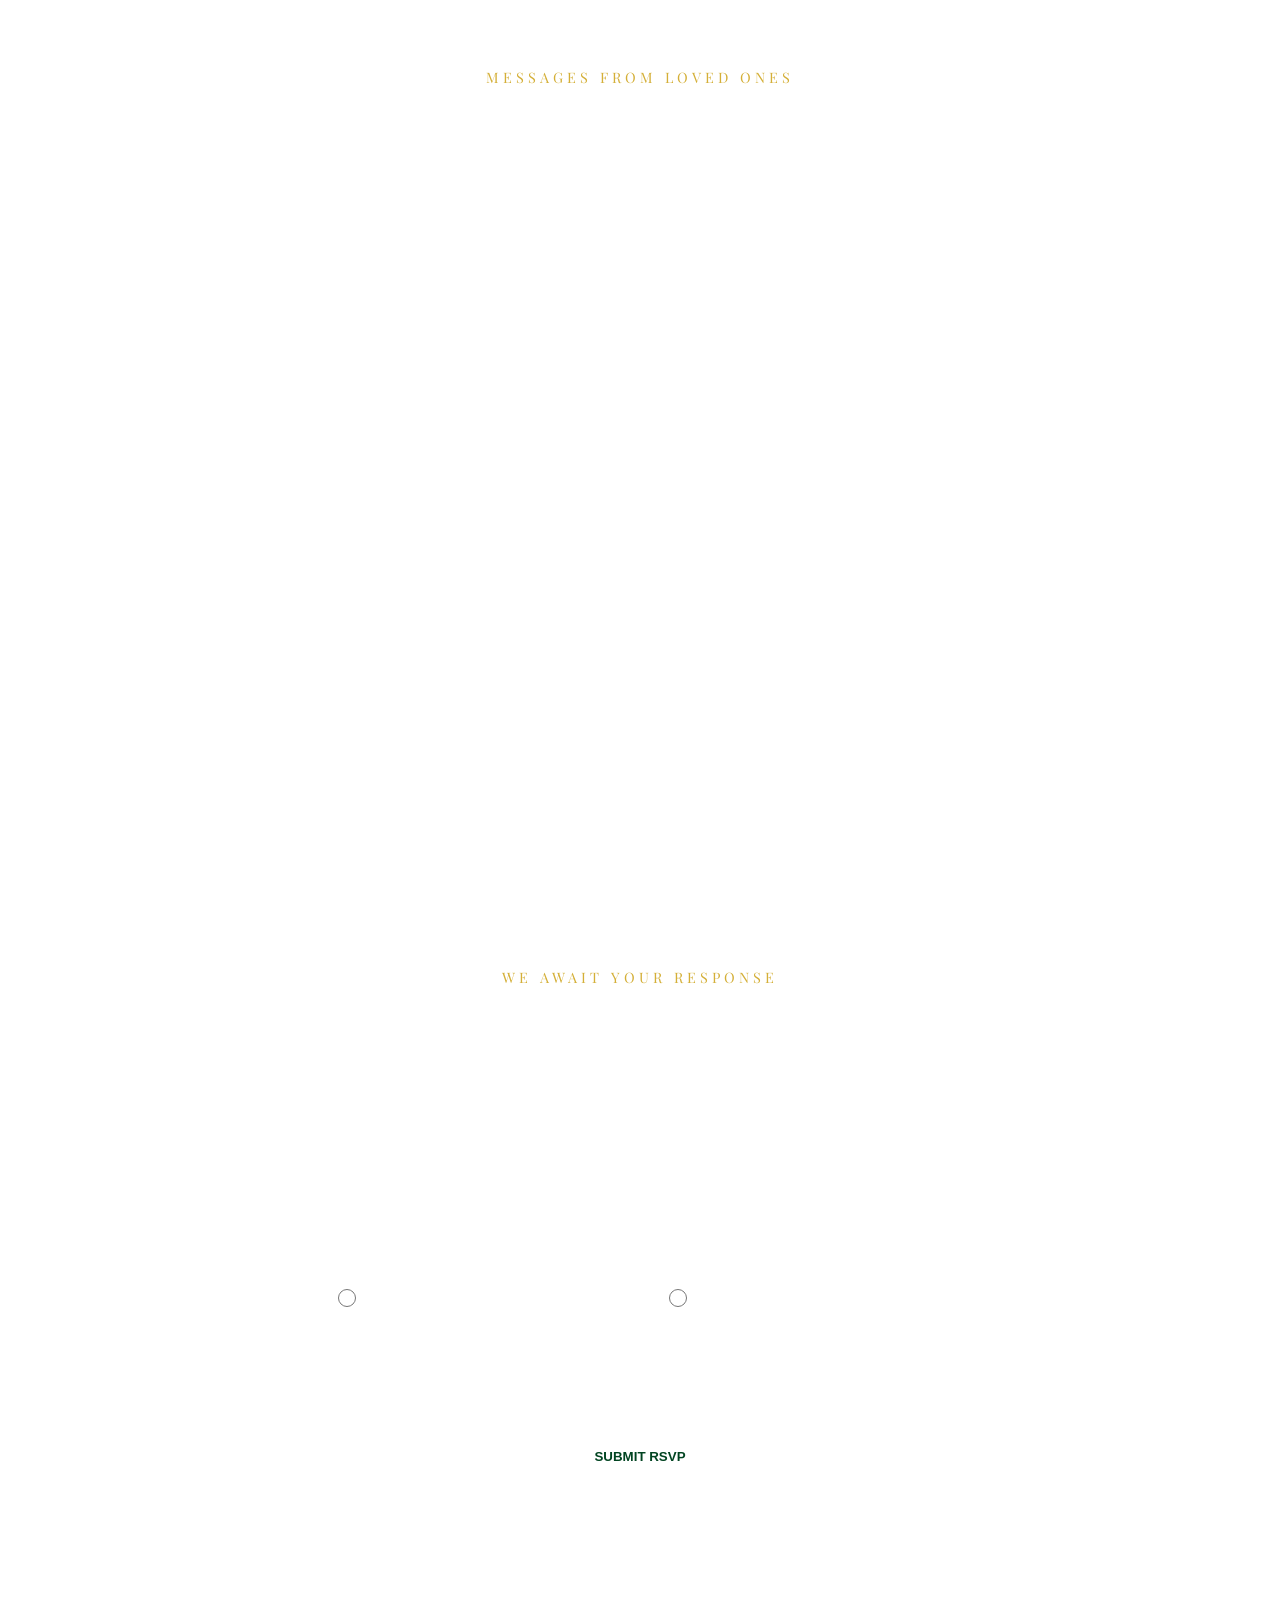
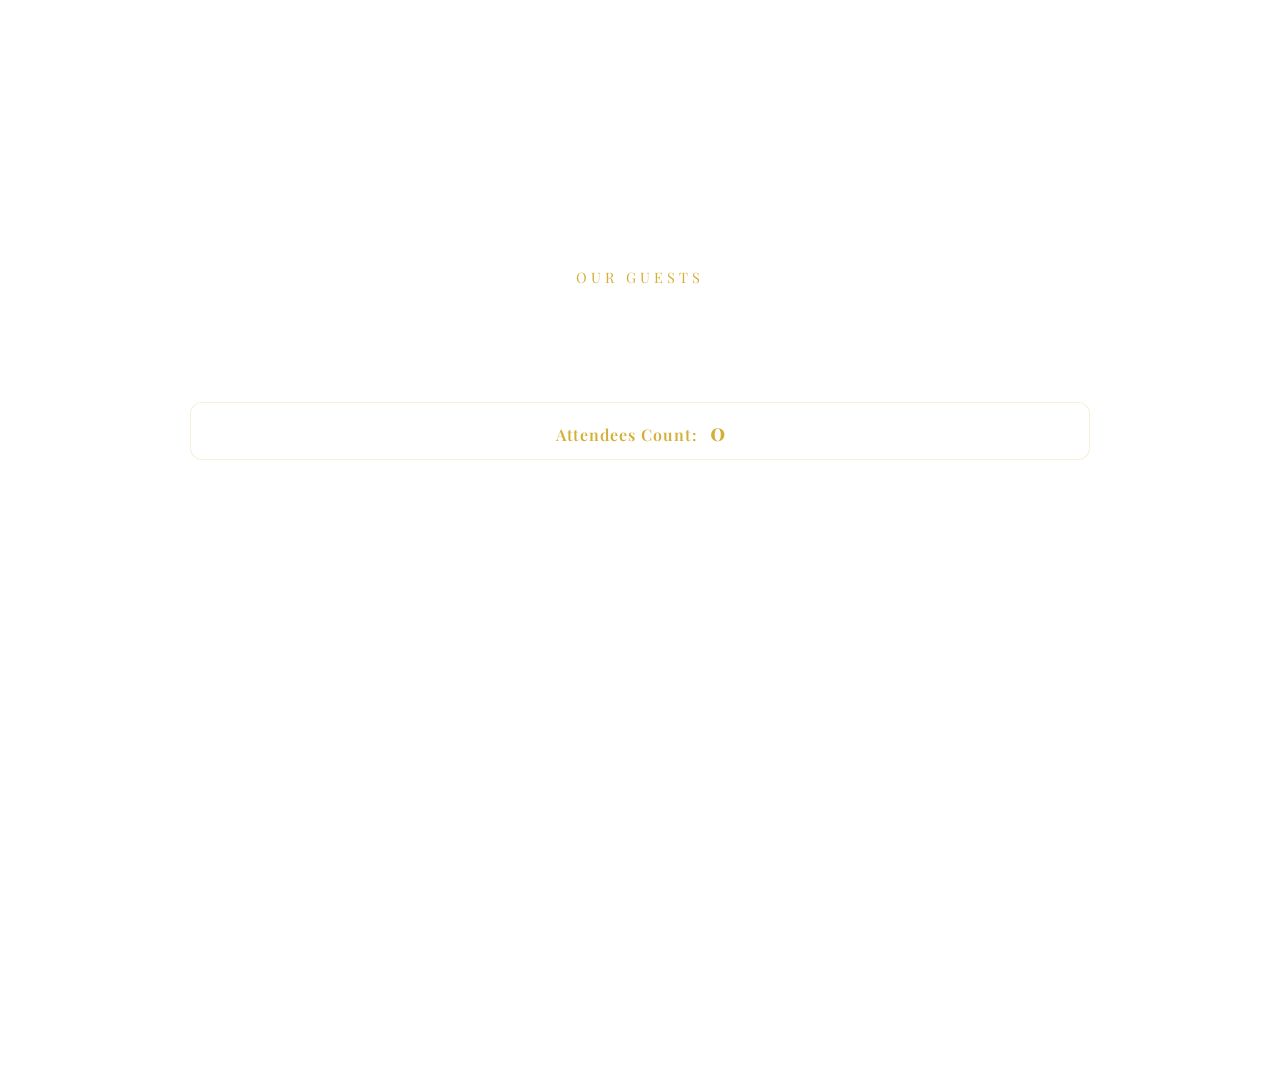
==== commit c39c1086: "Change color label from 'White' to 'Light Green'" ====
--- a/landzandchristine/index.html
+++ b/landzandchristine/index.html
@@ -332,7 +332,7 @@
     <div class="motif-colors">
       <div class="color-item"><div class="color-circle emerald"></div><p>Emerald Green</p></div>
       <div class="color-item"><div class="color-circle lightgreen"></div><p>Army Green</p></div>
-      <div class="color-item"><div class="color-circle white"></div><p>White</p></div>
+      <div class="color-item"><div class="color-circle white"></div><p>Light Green</p></div>
     </div>
   </div>
 </section>
--- a/landzandchristine/style.css
+++ b/landzandchristine/style.css
@@ -129,7 +129,7 @@
 .color-circle { width: 70px; height: 70px; border-radius: 50%; margin: 0 auto 10px; border: 2px solid rgba(255,255,255,0.3); }
 .color-circle.emerald { background: #046307; }
 .color-circle.lightgreen { background: #4B5320; }
-.color-circle.white { background: #FFFFFF; }
+.color-circle.white { background: #87AE73; }
 .color-item p { font-size: 0.8rem; color: rgba(255,255,255,0.8); font-family: 'Playfair Display', serif; }
 @media(max-width: 600px){.attire-title { font-size: 2.8rem; }.attire-card { padding: 35px 25px; }.dresscode-title { font-size: 1.6rem; }.motif-colors { gap: 20px; }.color-circle { width: 60px; height: 60px; } }
 
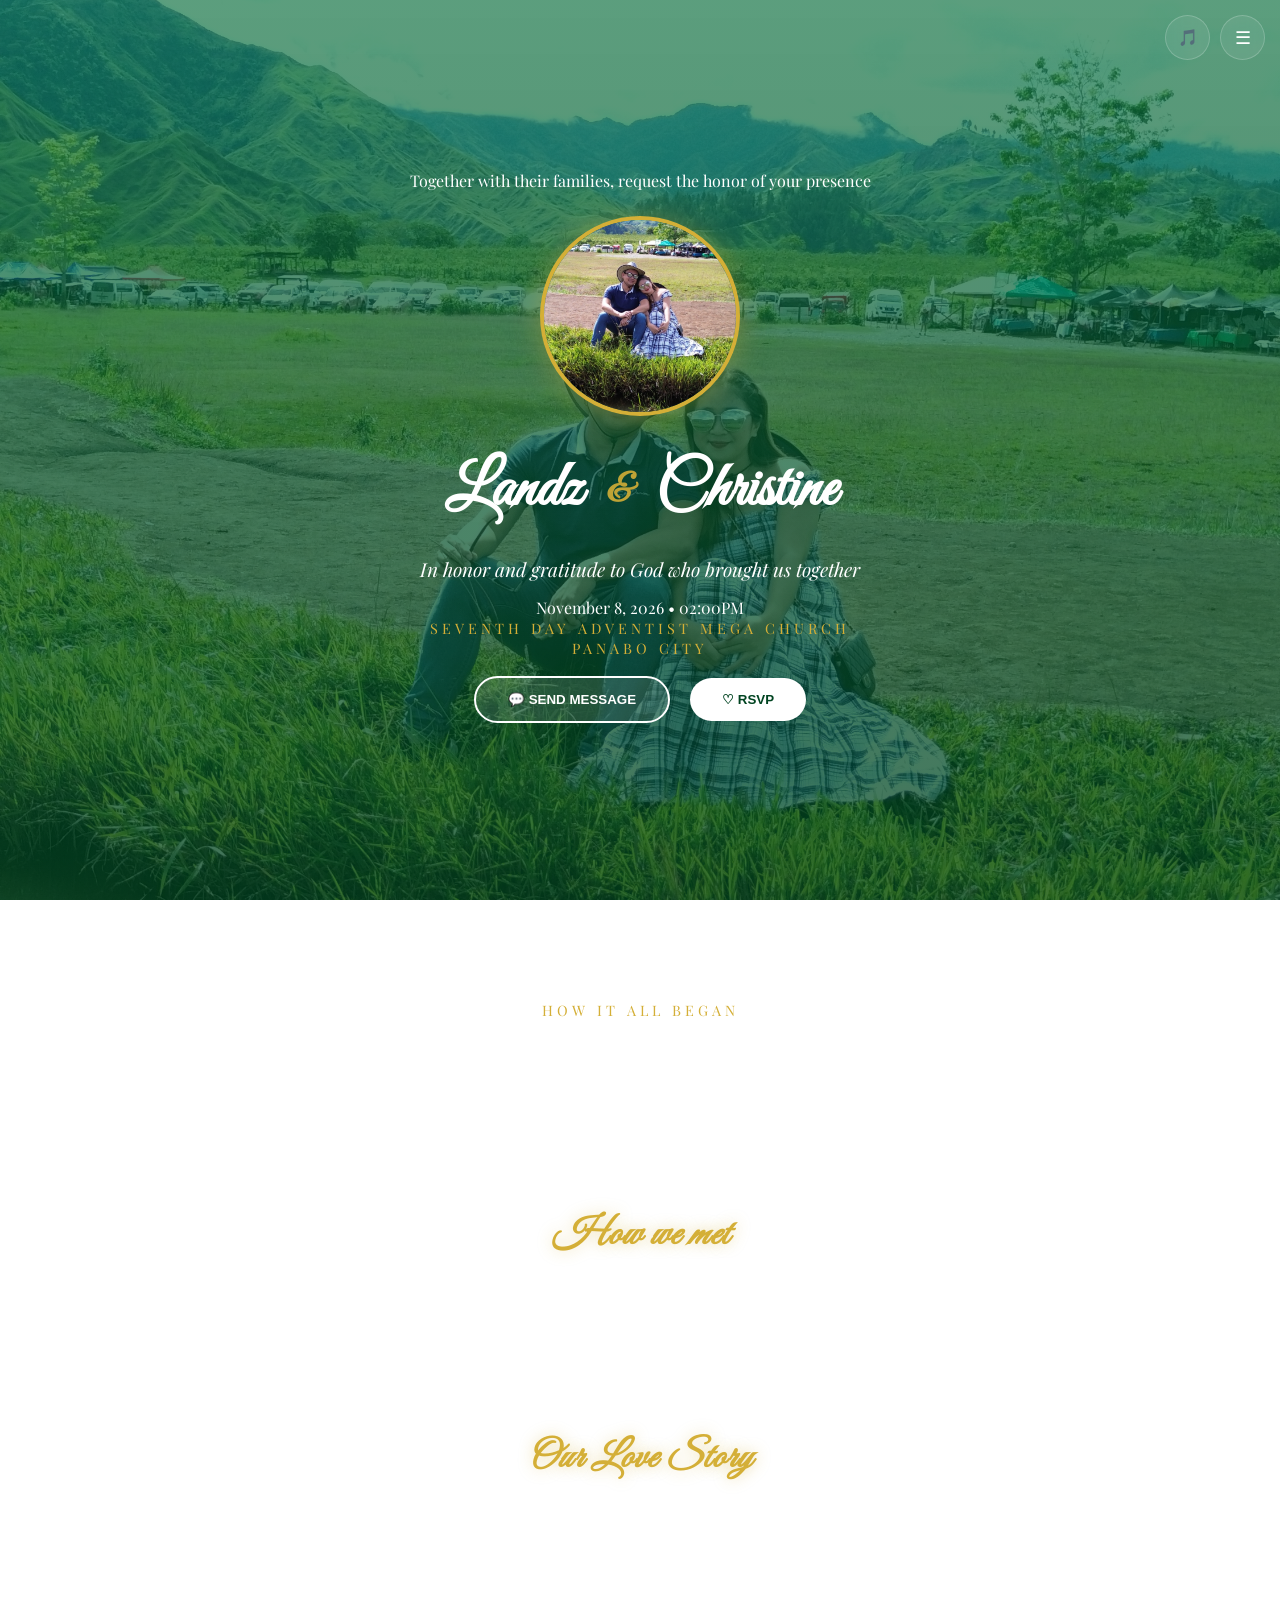
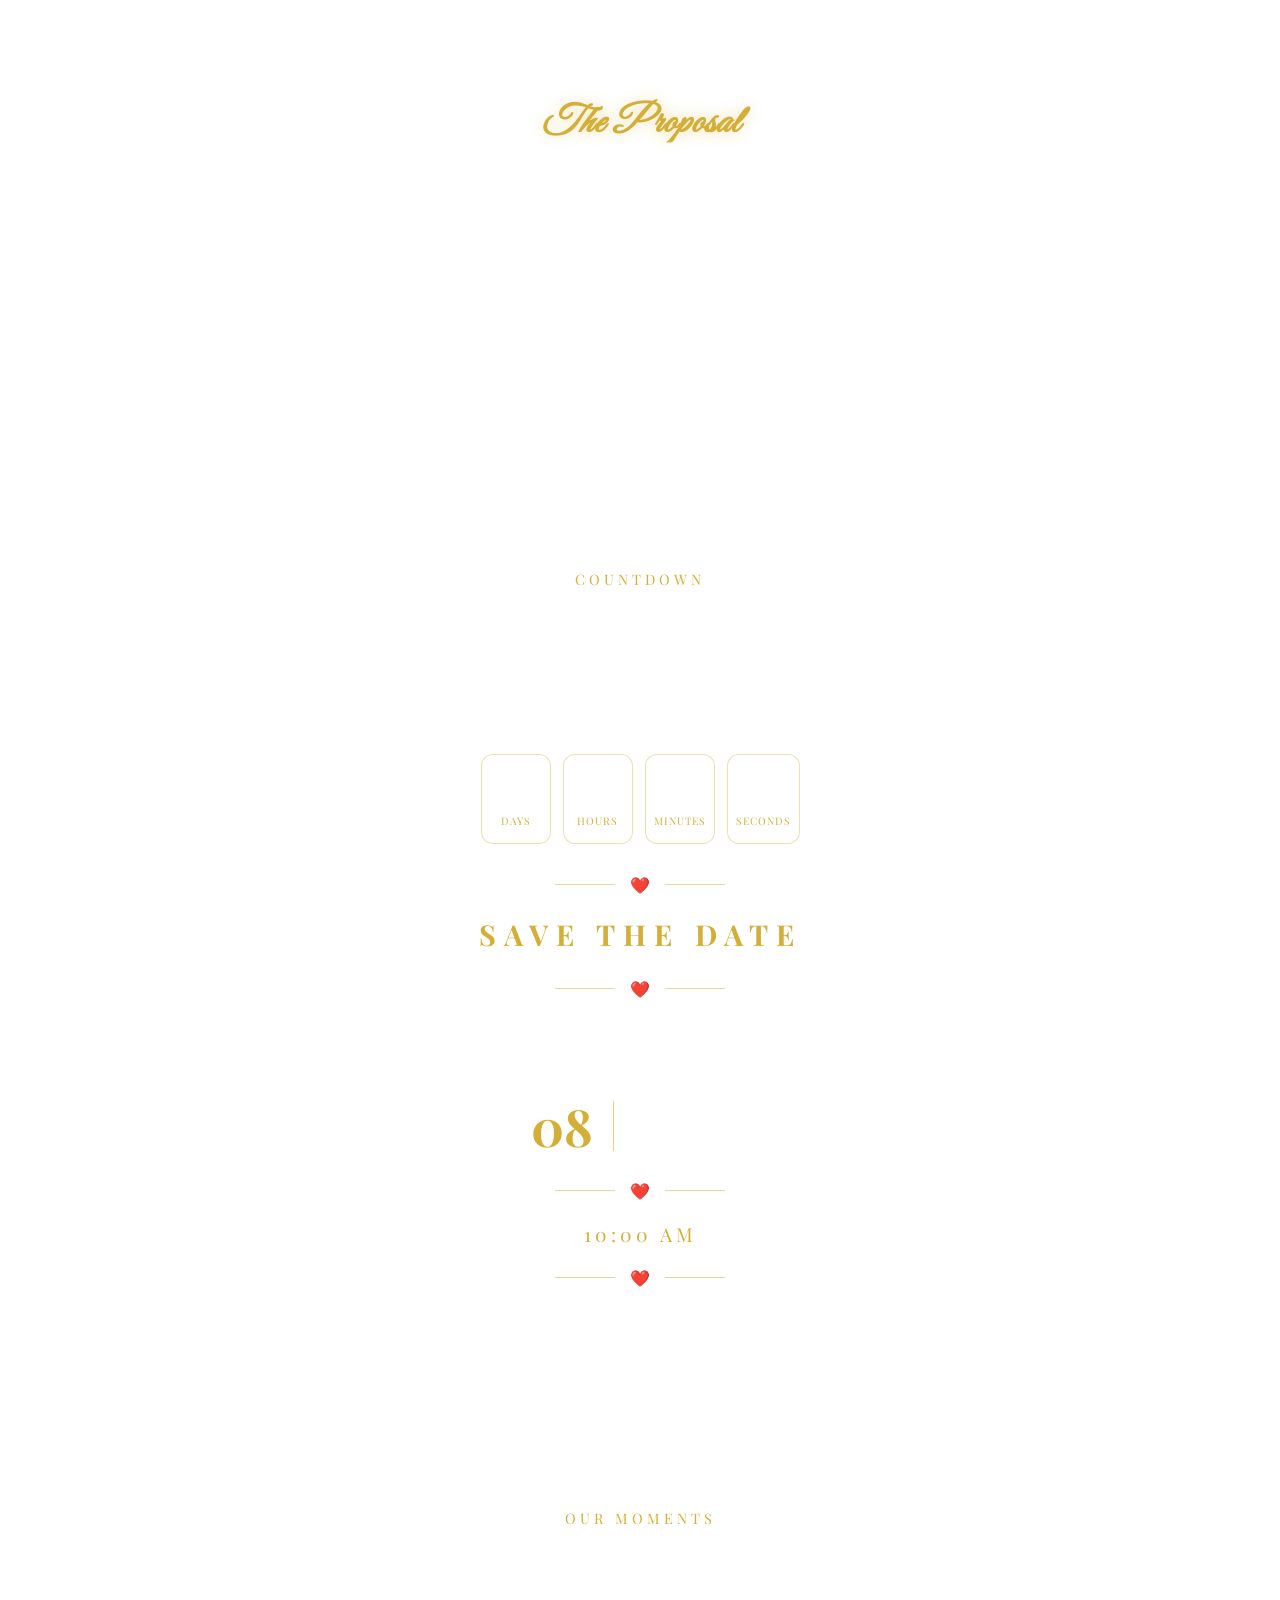
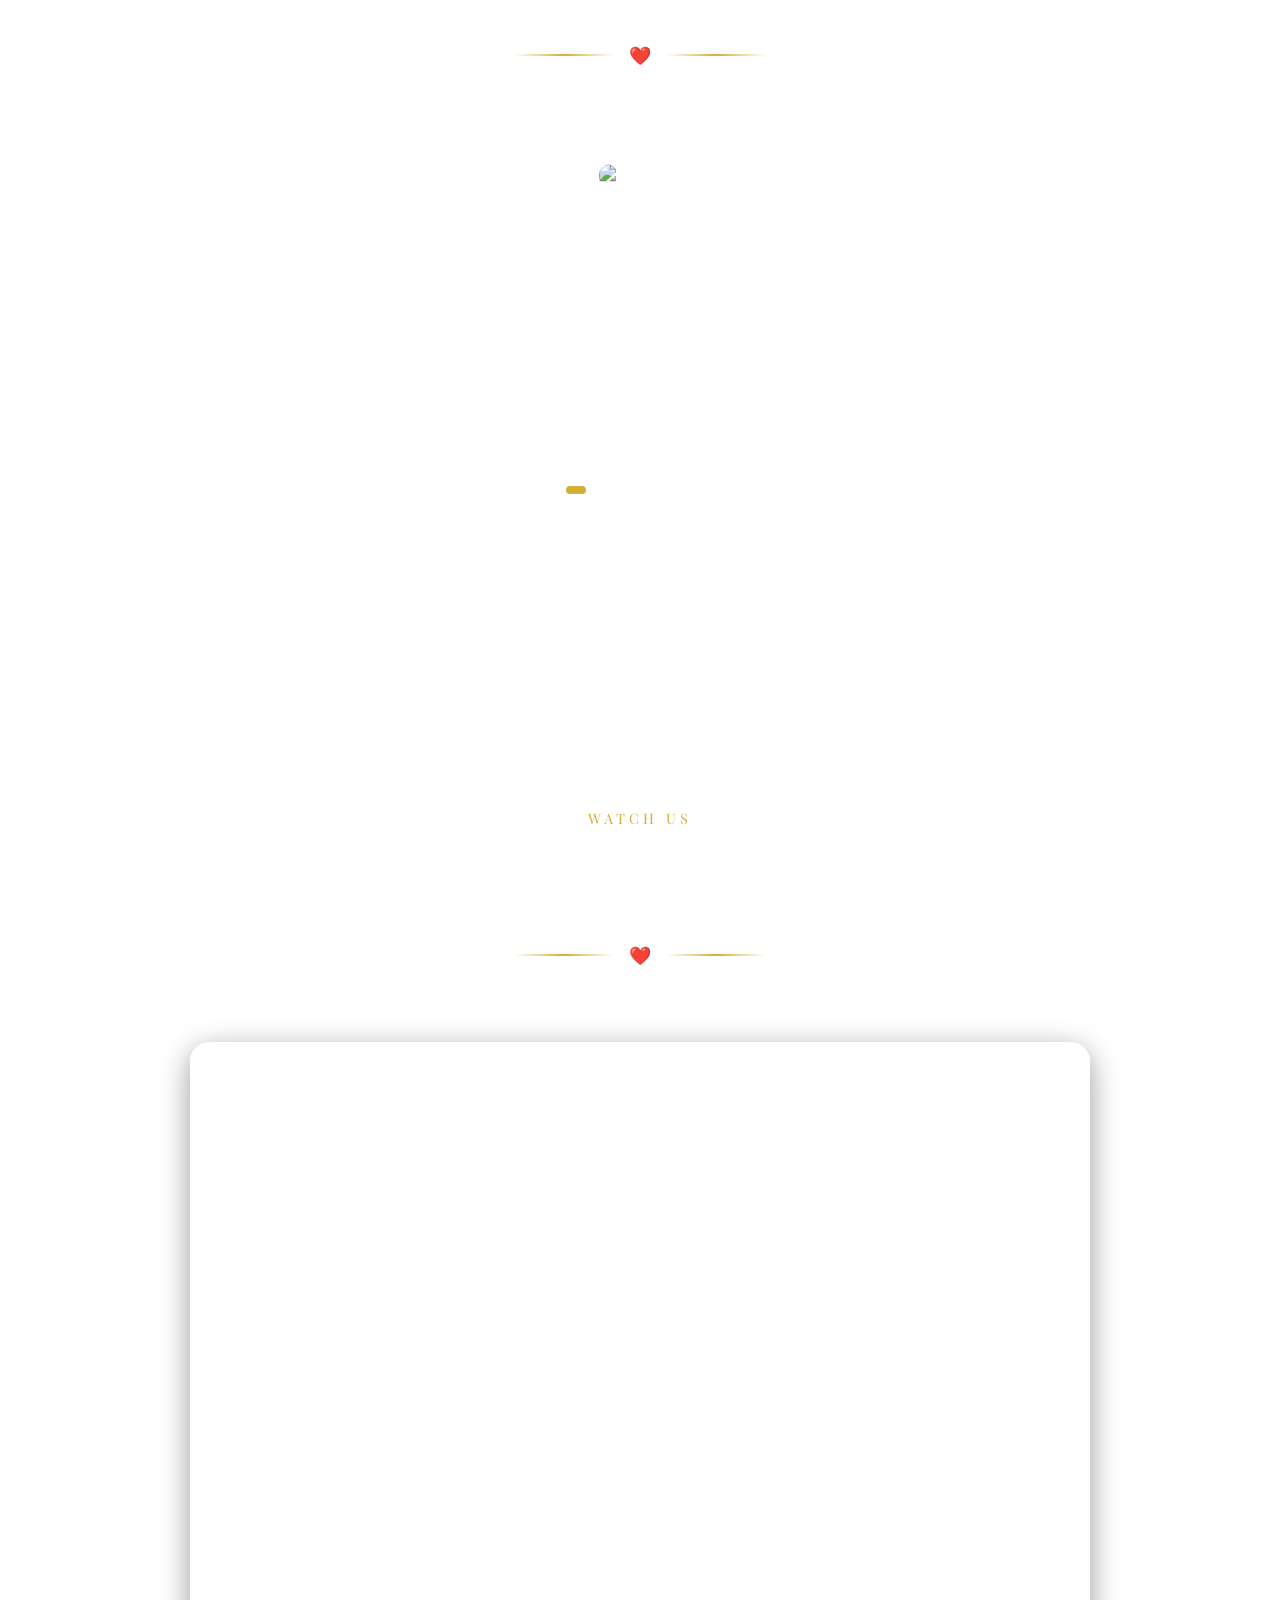
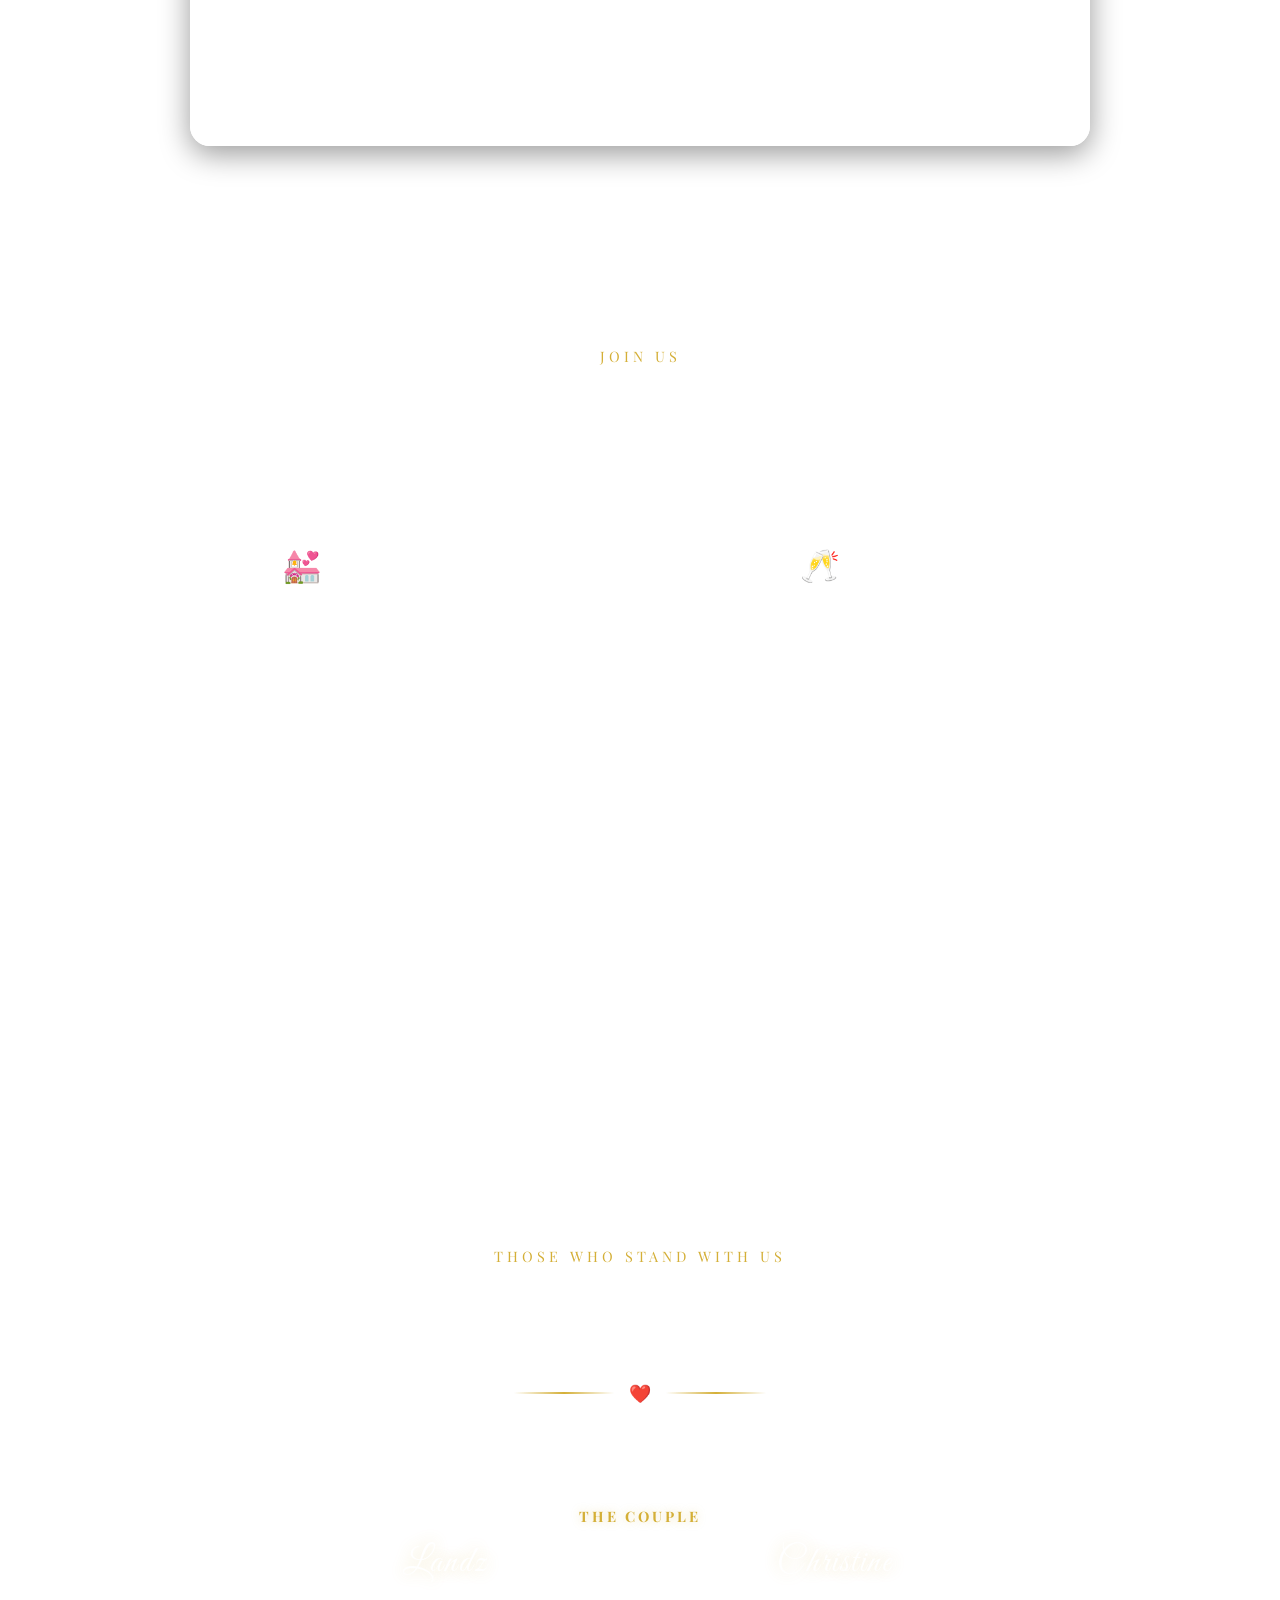
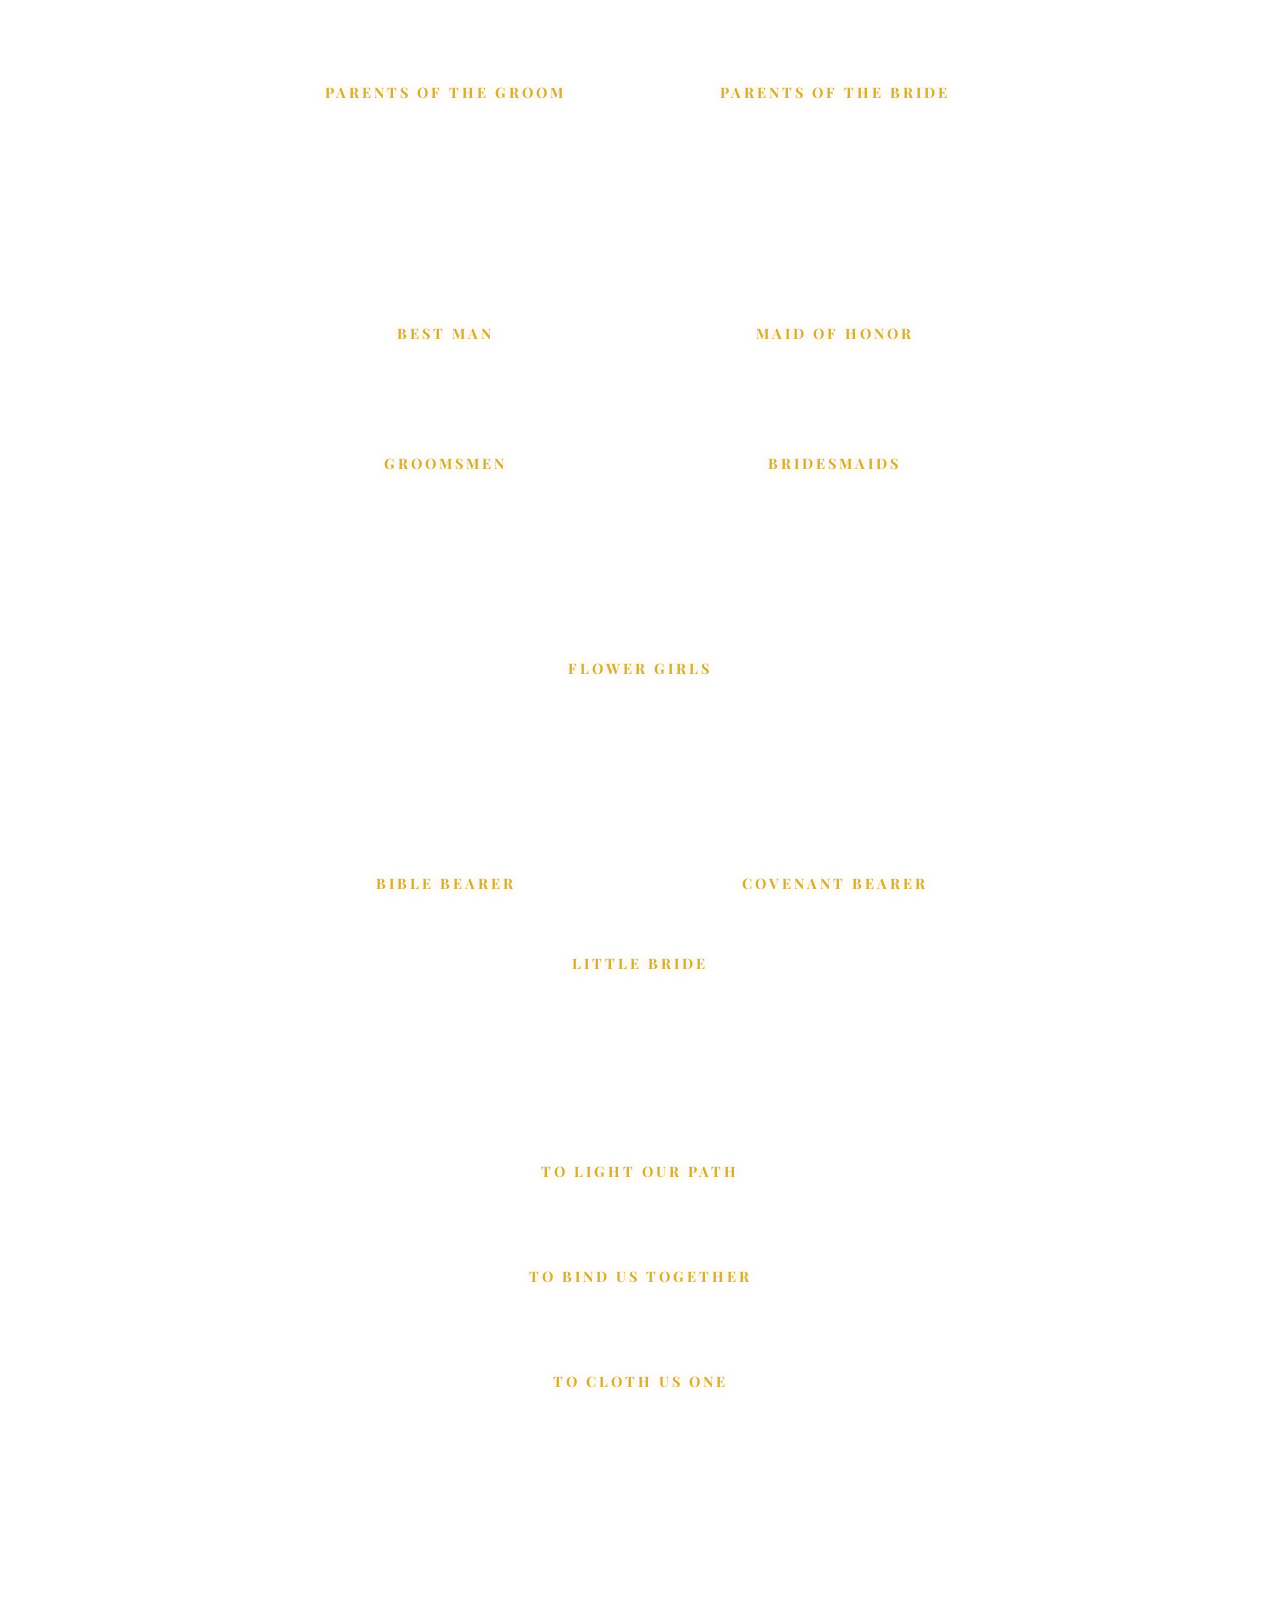
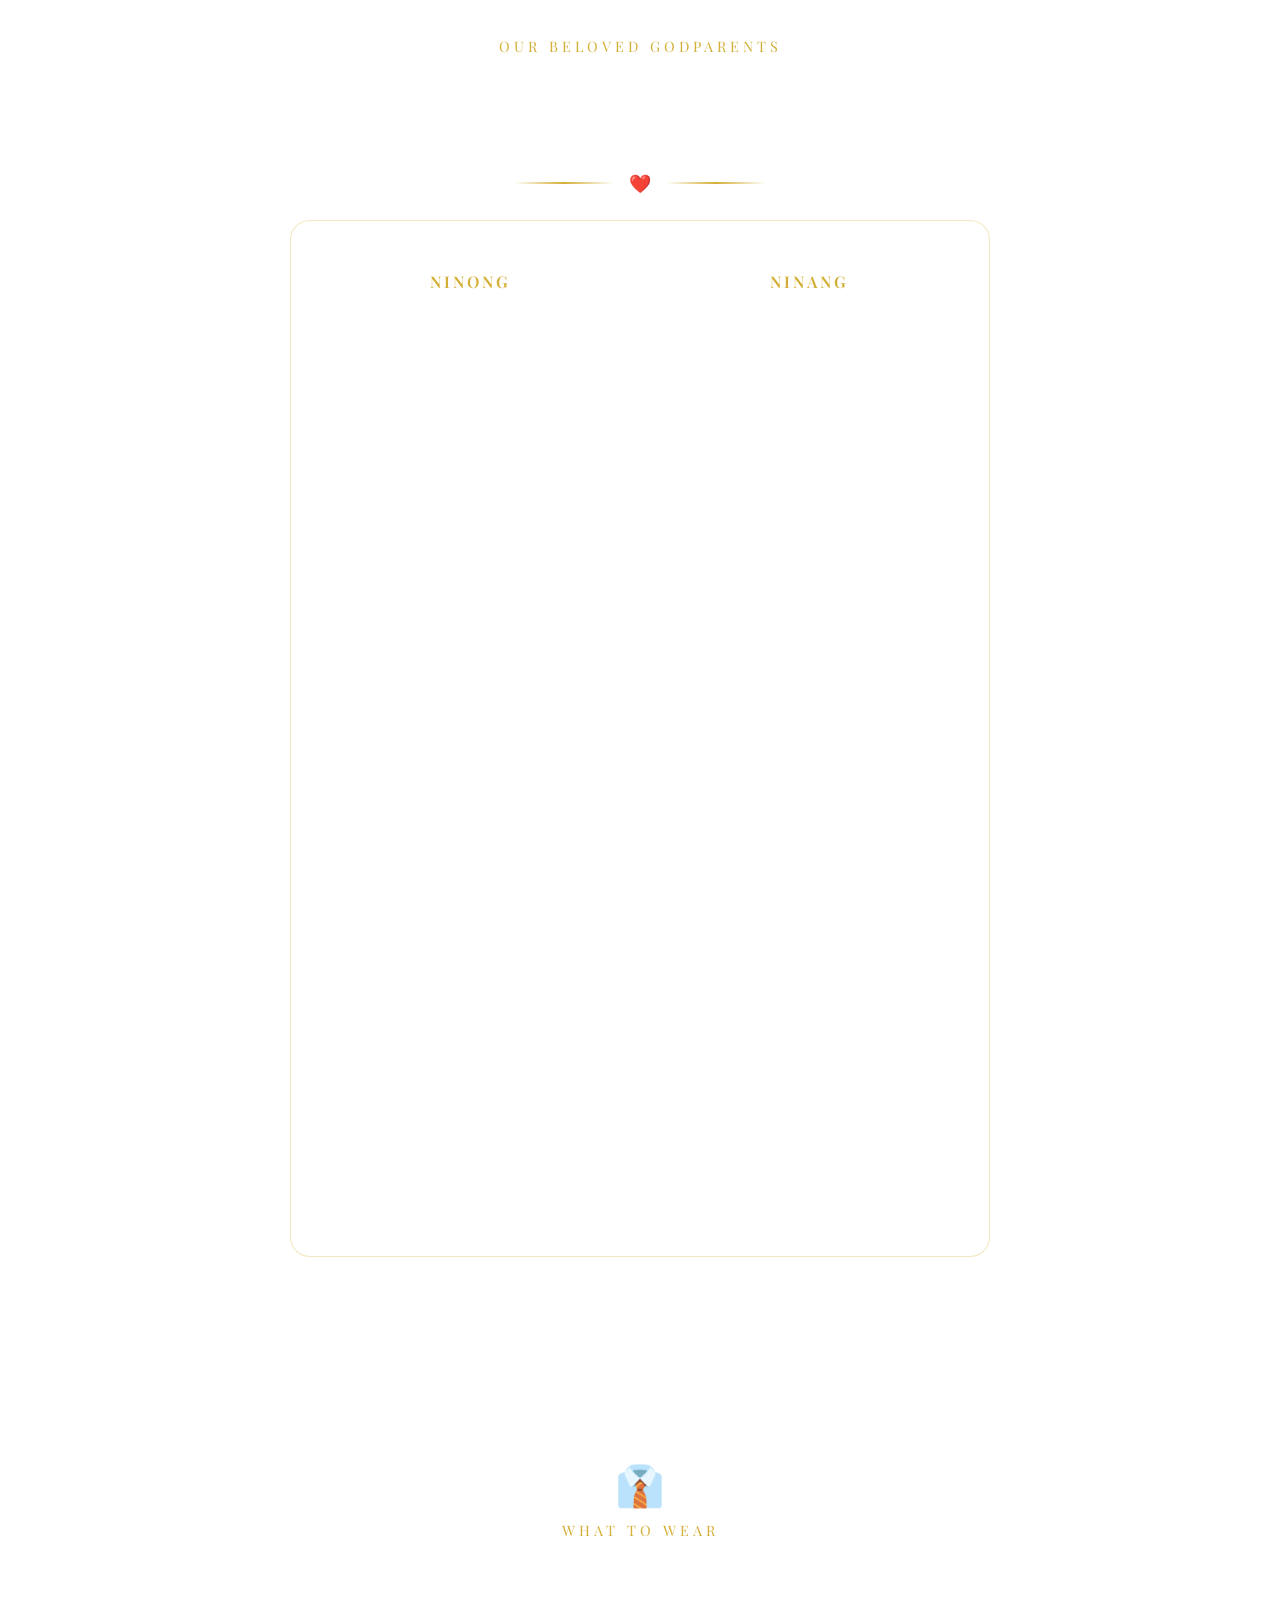
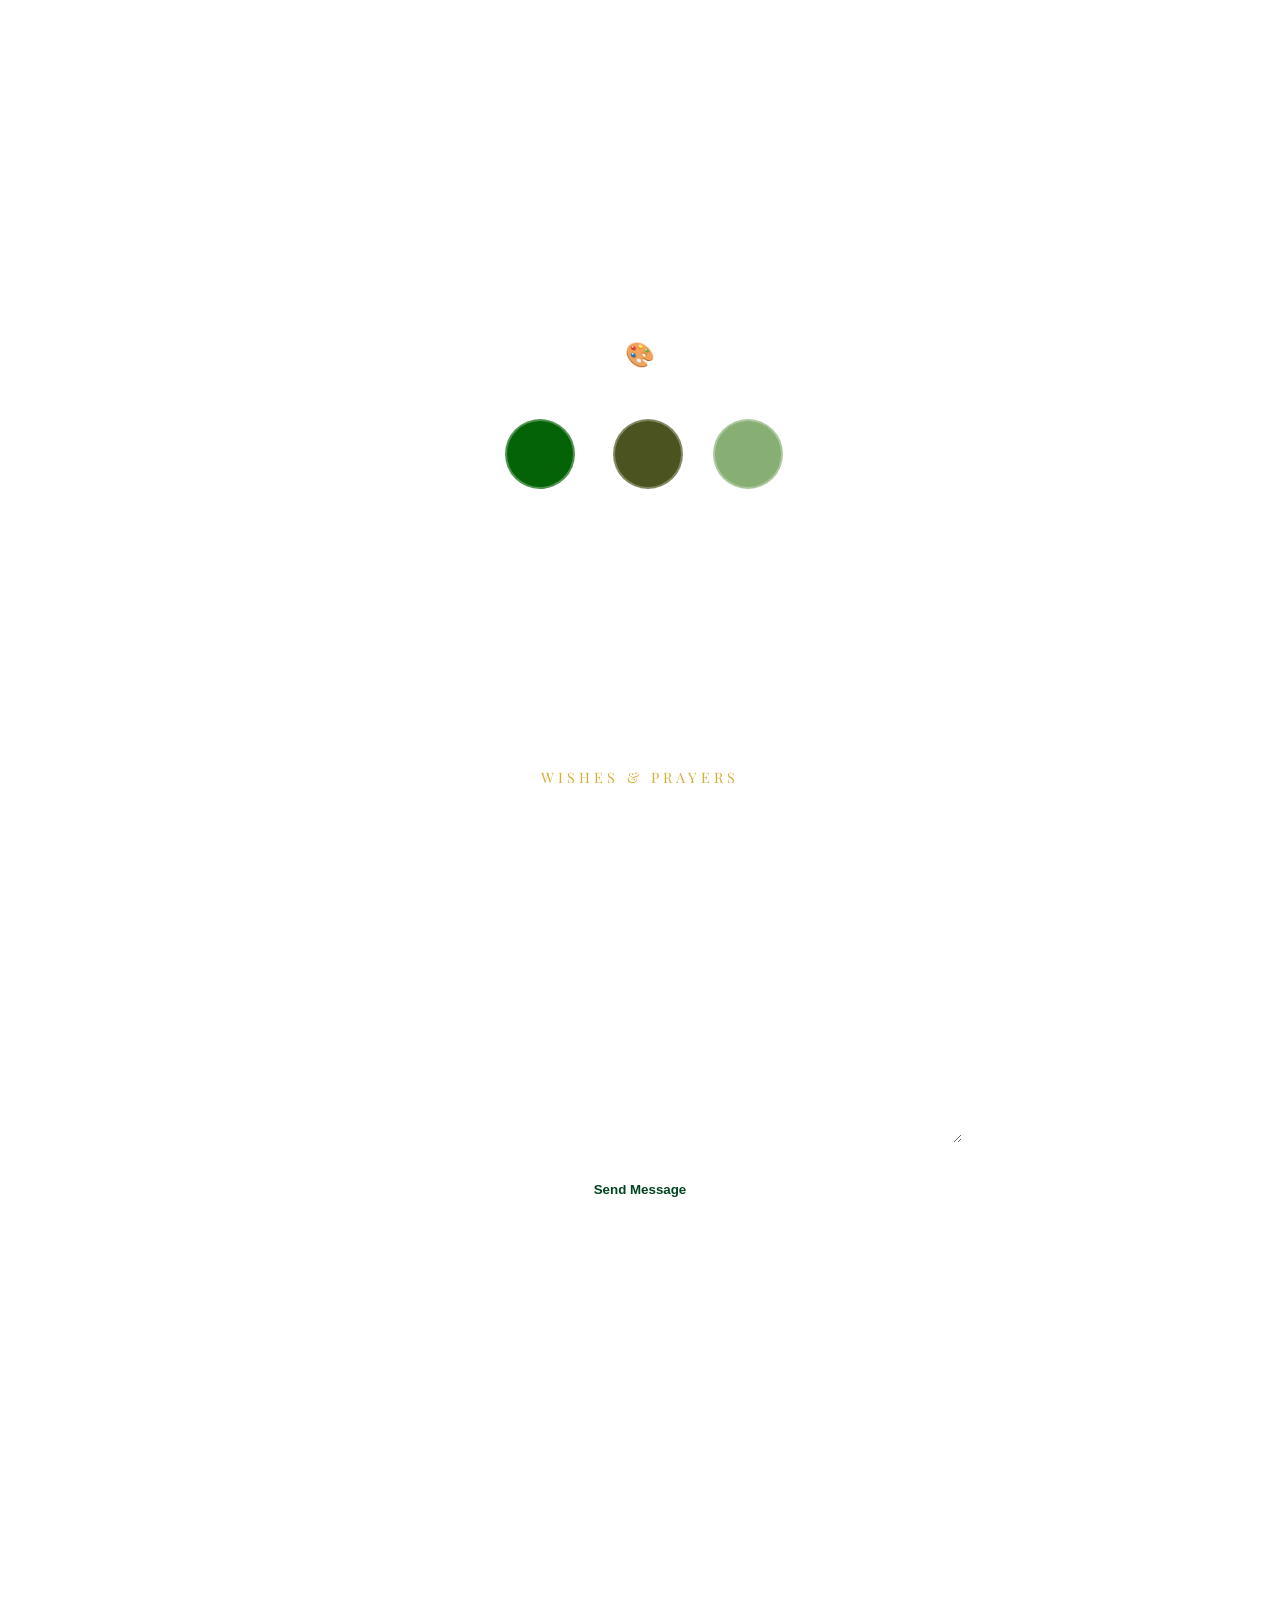
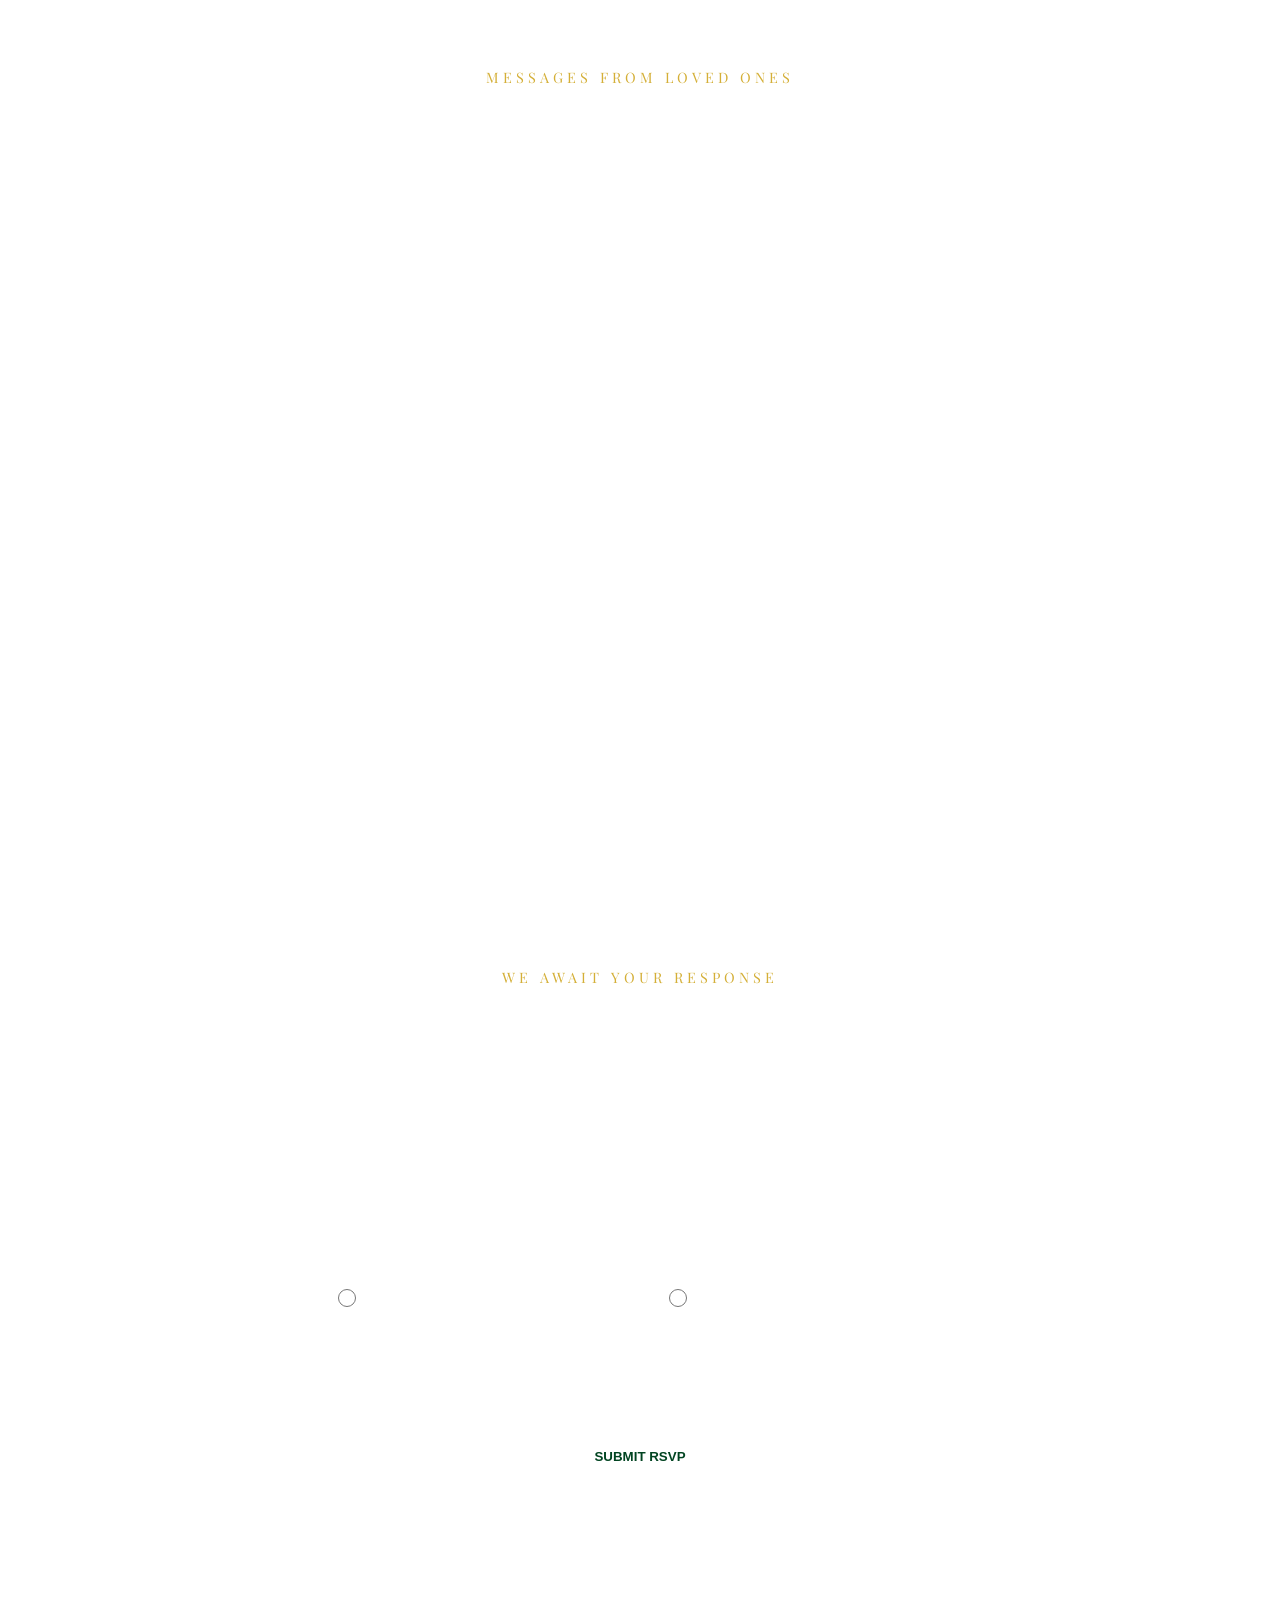
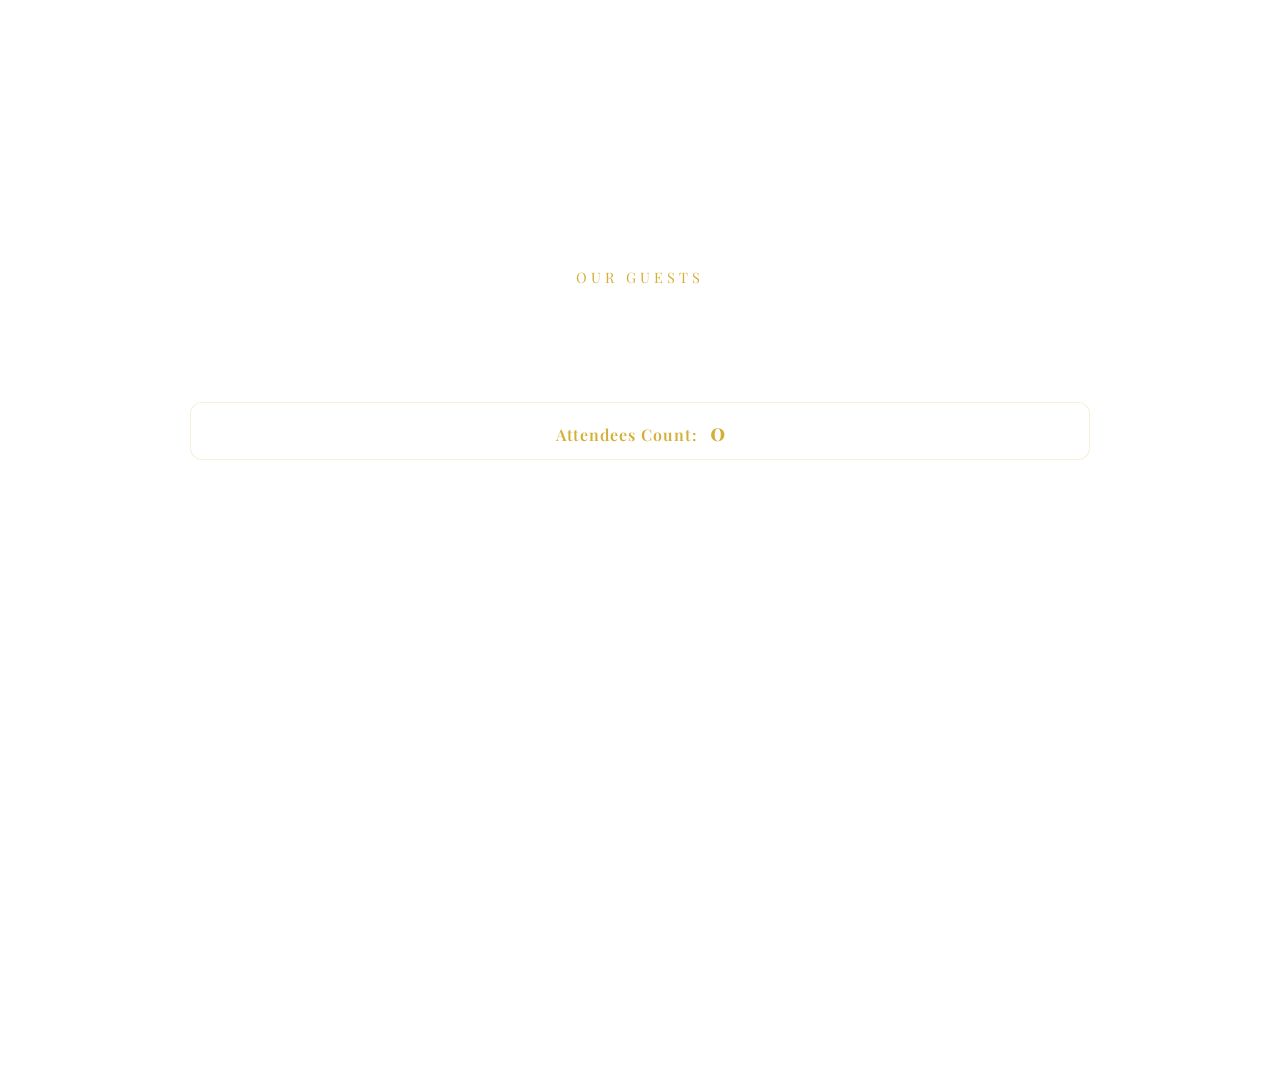
==== commit e8fd4941: "Update index.html" ====
--- a/landzandchristine/index.html
+++ b/landzandchristine/index.html
@@ -101,7 +101,9 @@
         <div class="carousel-item"><img src="d.jpg" alt="Gallery 4"></div>
         <div class="carousel-item"><img src="e.jpg" alt="Gallery 5"></div>
         <div class="carousel-item"><img src="f.jpg" alt="Gallery 6"></div>
-        <div class="carousel-item"><img src="j.jpg" alt="Gallery 7"></div>
+        <div class="carousel-item"><img src="g.jpg" alt="Gallery 7"></div>
+        <div class="carousel-item"><img src="h.jpg" alt="Gallery 7"></div>
+        <div class="carousel-item"><img src="i.jpg" alt="Gallery 7"></div>
       </div>
     </div>
     <button class="carousel-btn prev-btn" onclick="moveSlide(-1)">❮</button>
@@ -118,8 +120,8 @@
   </div>
   <p class="countdown-sub">Prenup teaser coming soon...</p>
   <div class="video-wrap">
-    <iframe src="https://www.youtube.com/embed/fu9yk7gCTbc" frameborder="0" allow="autoplay; encrypted-media" allowfullscreen></iframe>
-  </div>
+   <!--<iframe src="https://www.youtube.com/embed/fu9yk7gCTbc" frameborder="0" allow="autoplay; encrypted-media" allowfullscreen></iframe>
+  --></div>
 </section>
 
 <section id="event" class="section">
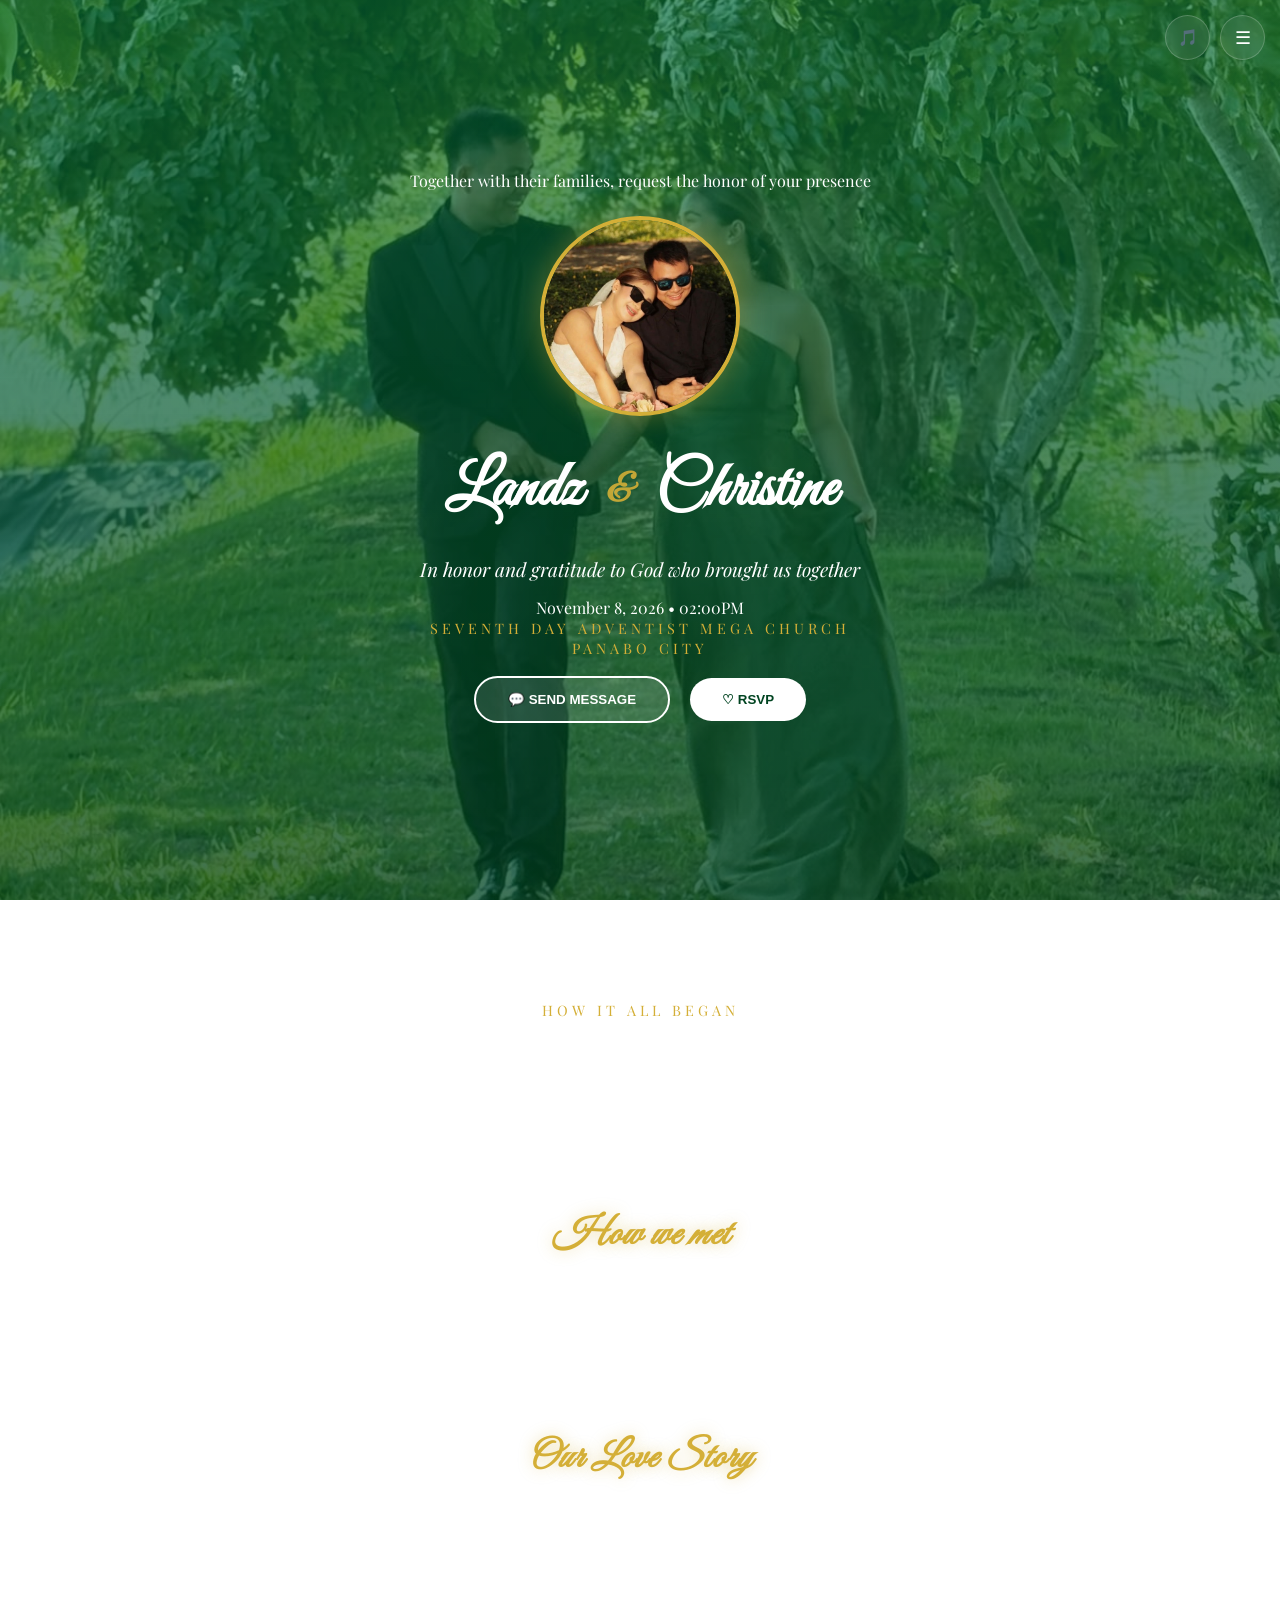
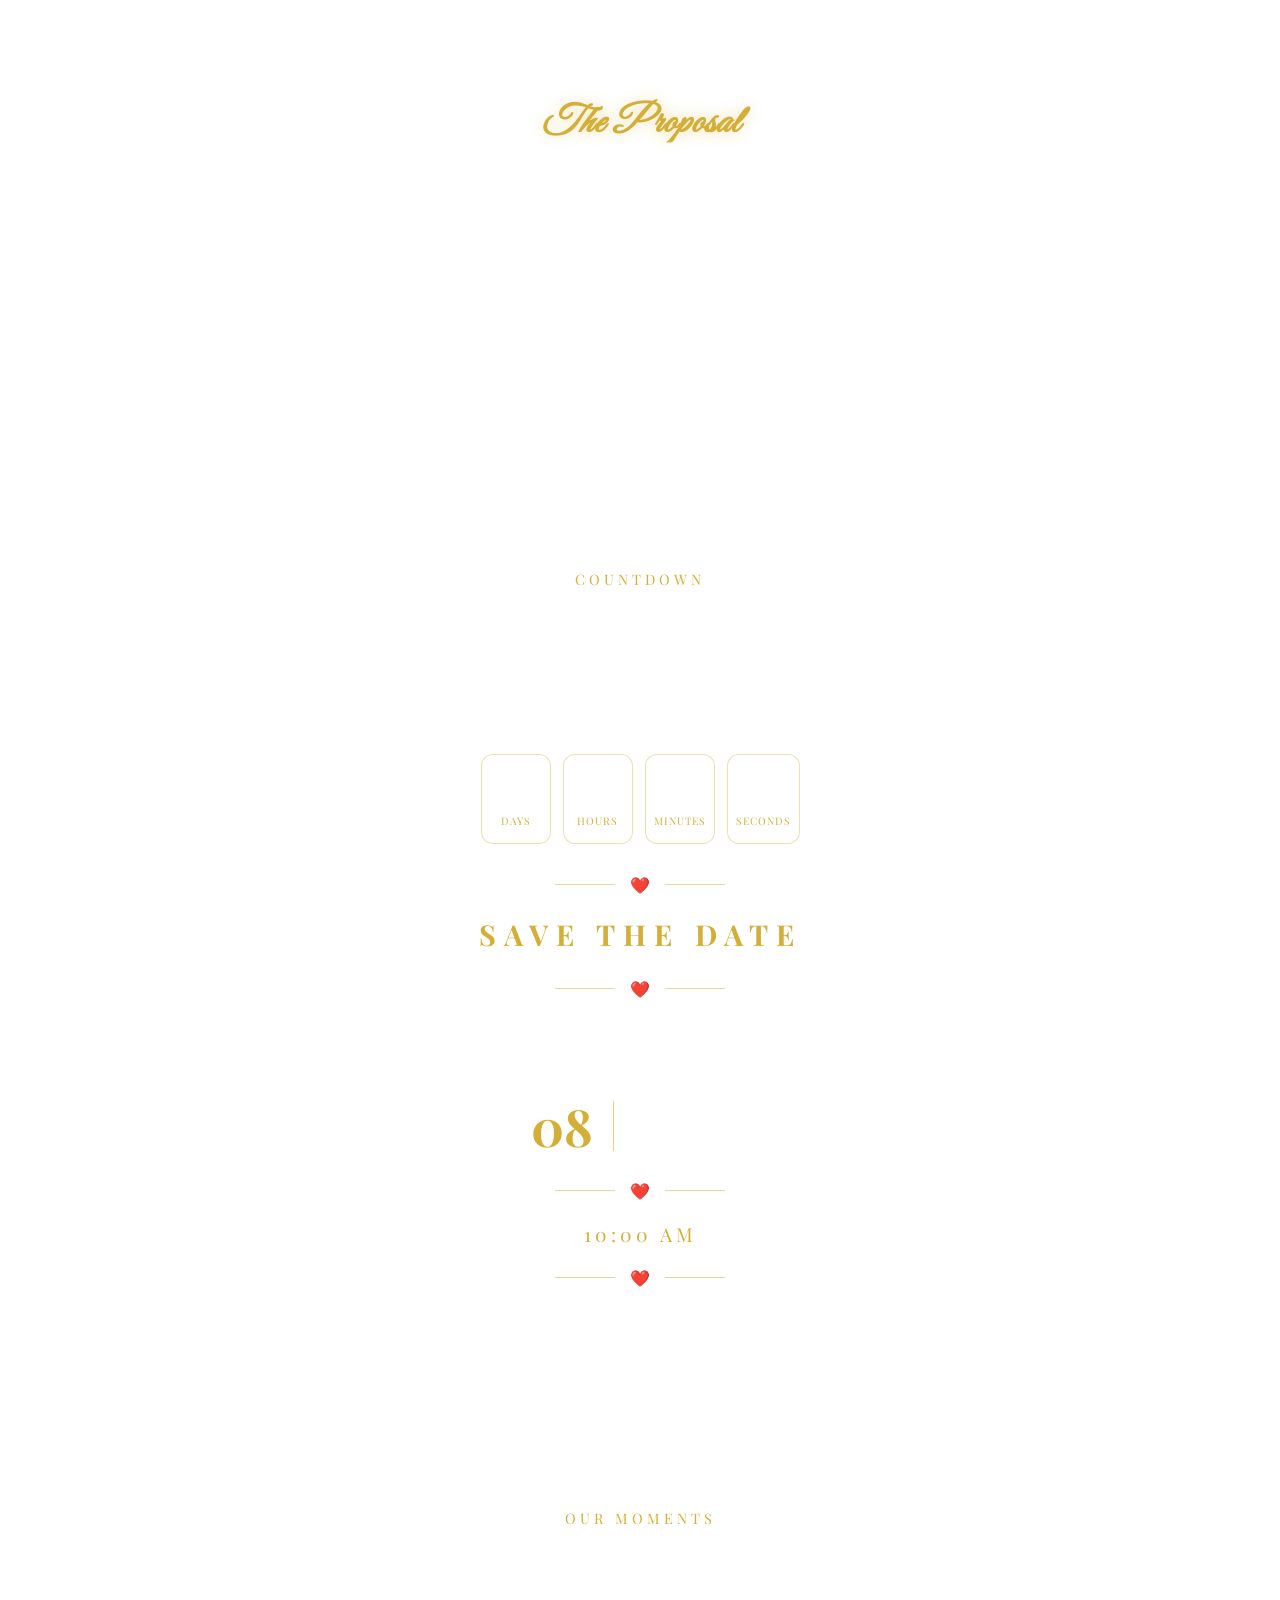
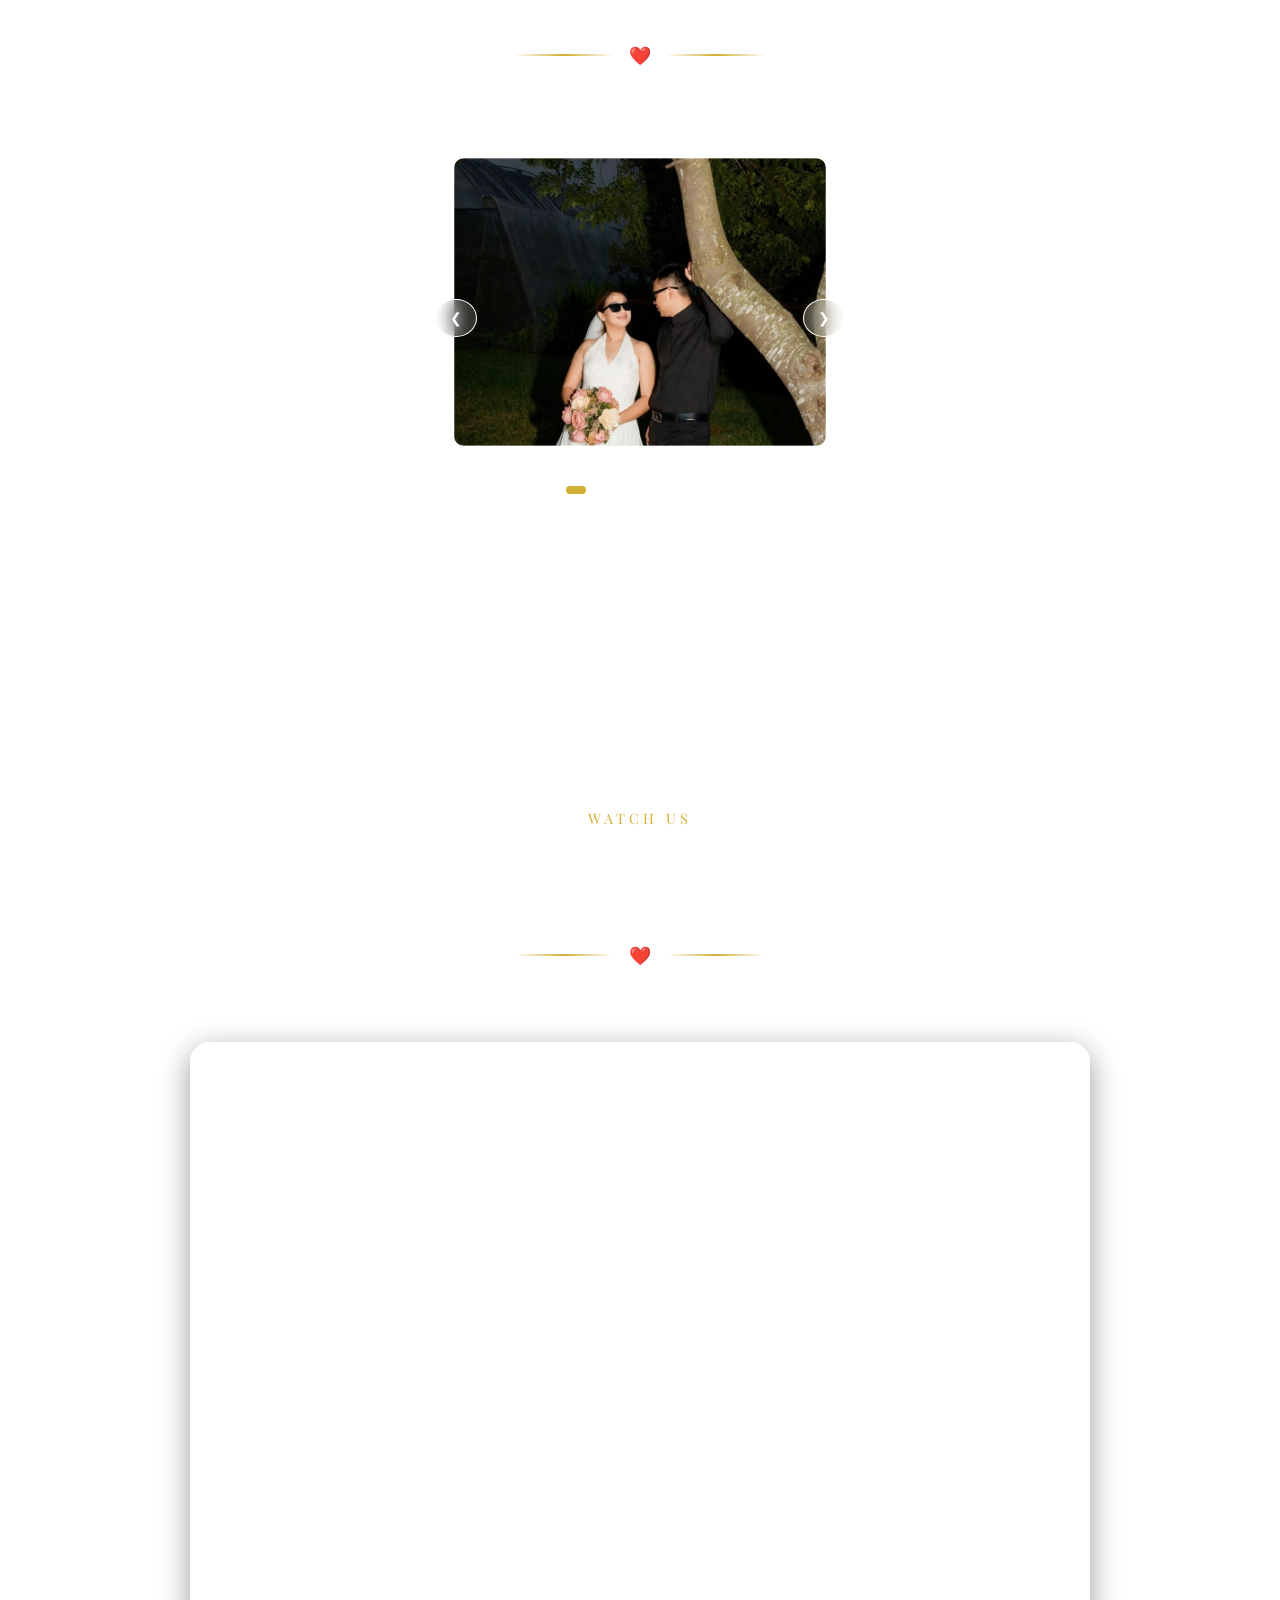
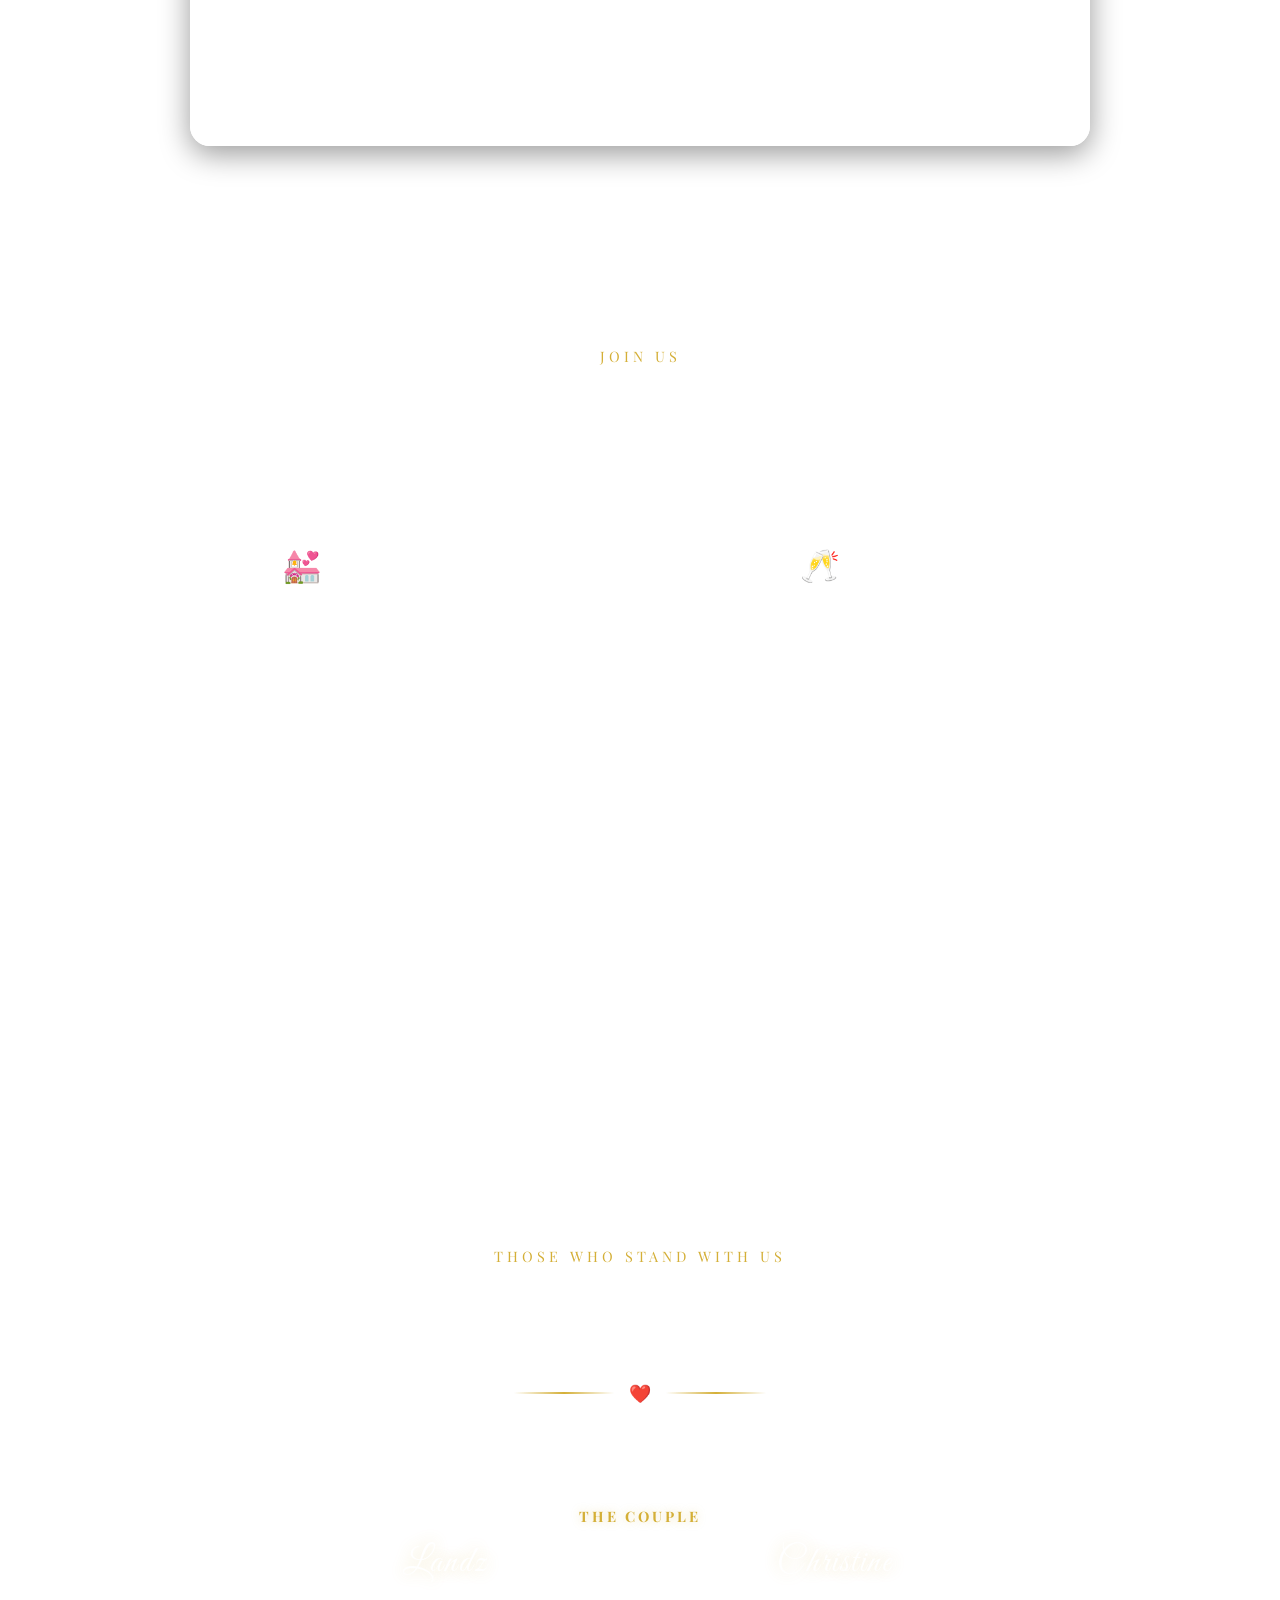
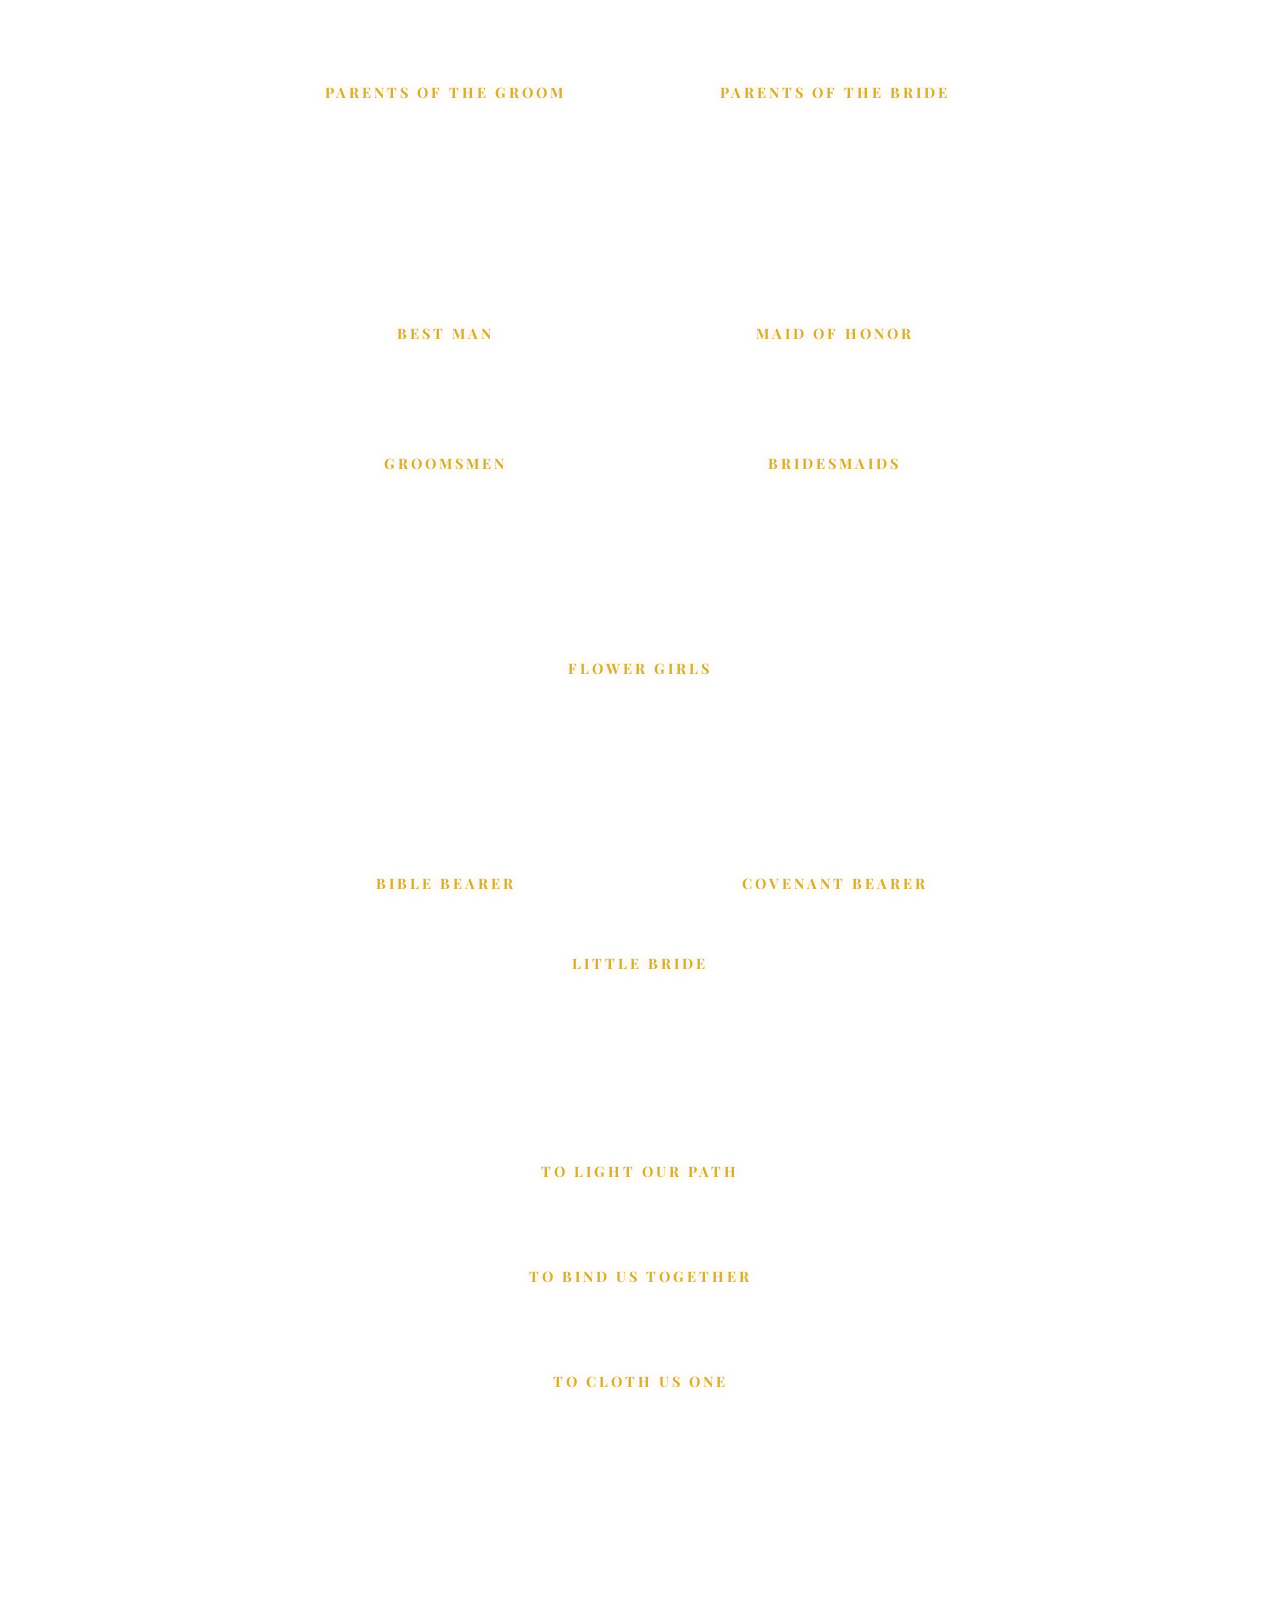
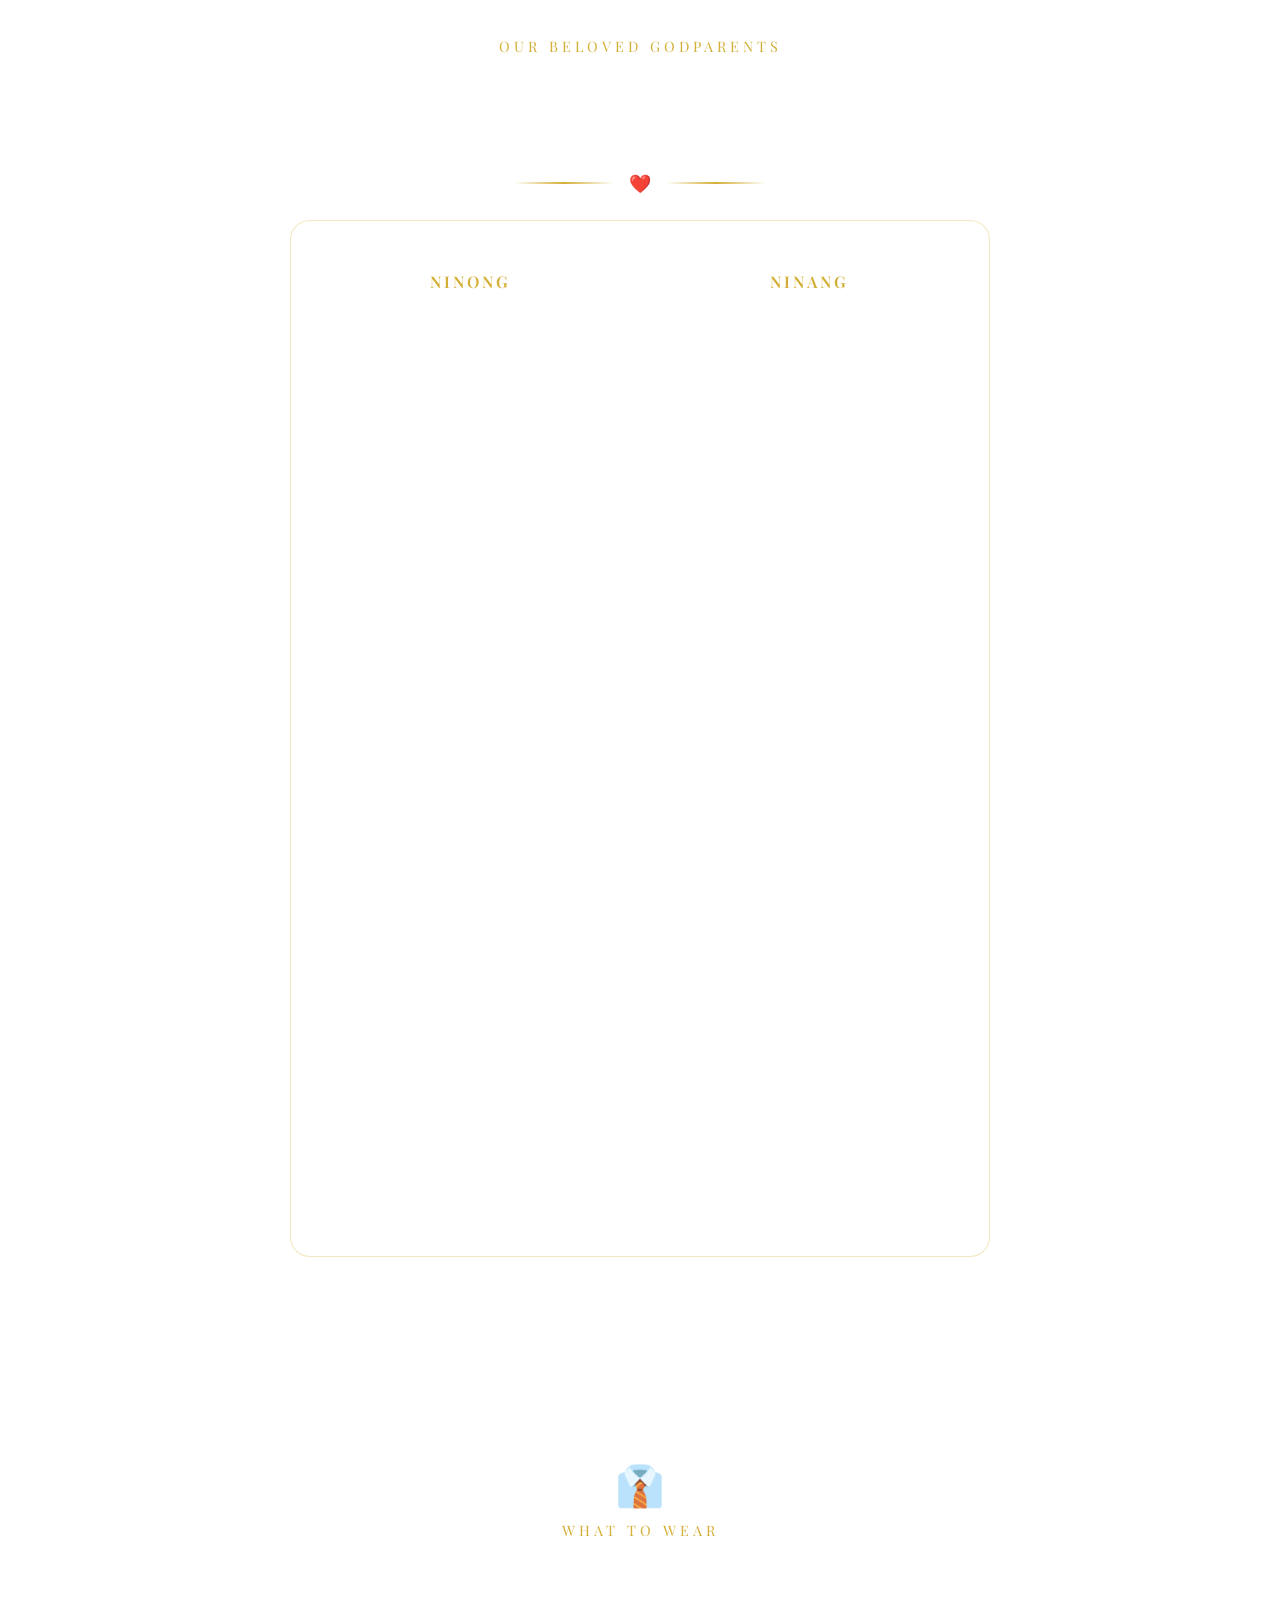
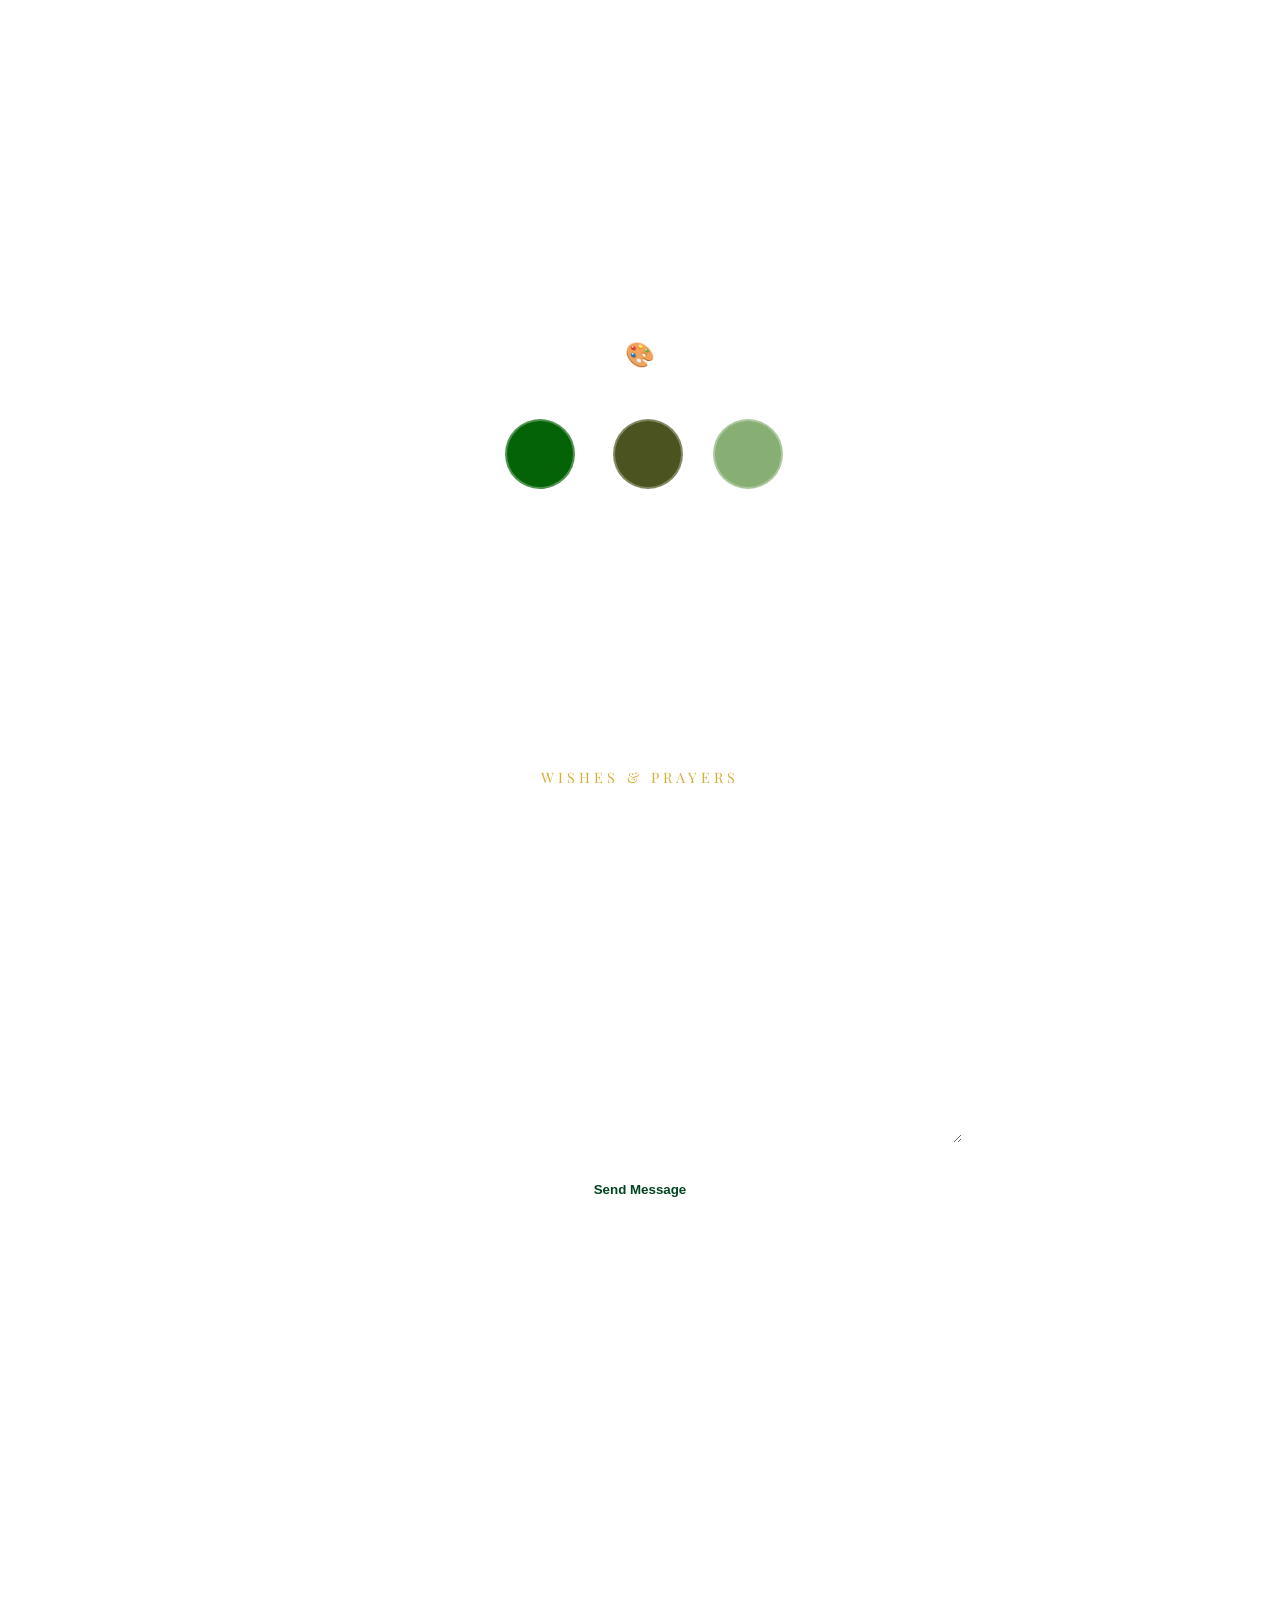
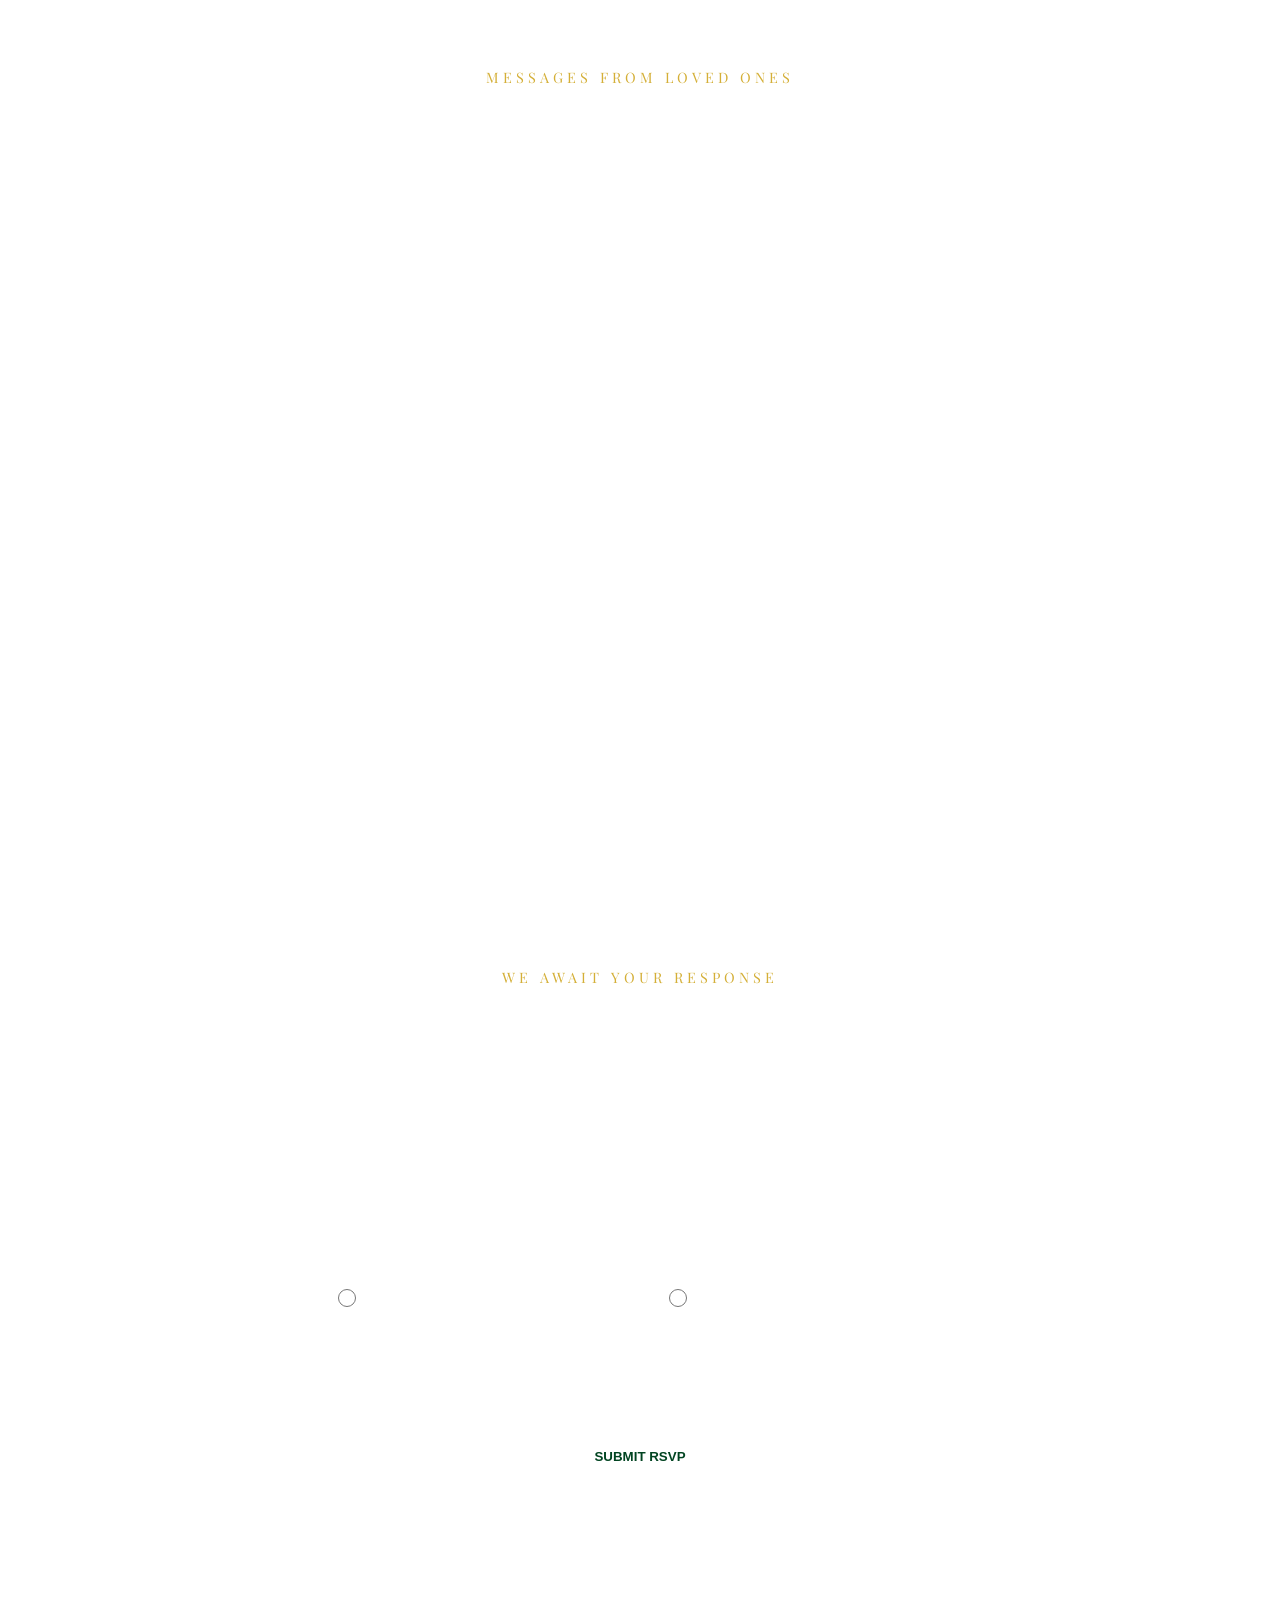
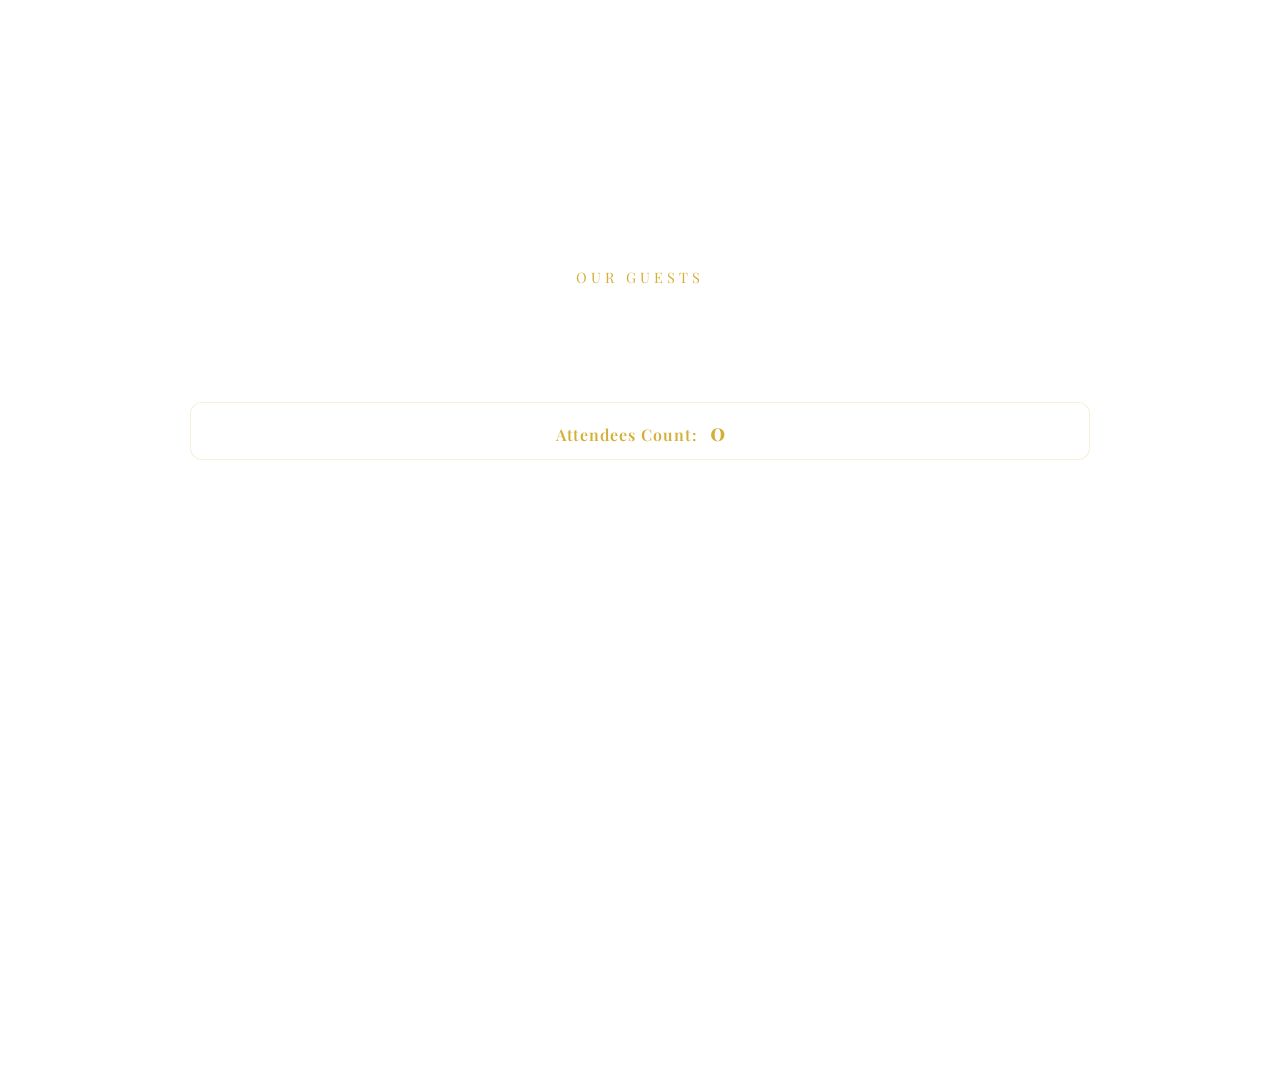
==== commit 81ef70e2: "Update index.html" ====
--- a/landzandchristine/index.html
+++ b/landzandchristine/index.html
@@ -4,6 +4,7 @@
 <meta charset="UTF-8">
 <meta name="viewport" content="width=device-width, initial-scale=1.0">
 <title>Landz & Christine Wedding Invitation</title>
+<link rel="icon" href="favicon.ico" type="image/x-icon">
 <link href="https://fonts.googleapis.com/css2?family=Great+Vibes&family=Playfair+Display:wght@400;700&display=swap" rel="stylesheet">
 <link rel="stylesheet" href="style.css">
 </head>
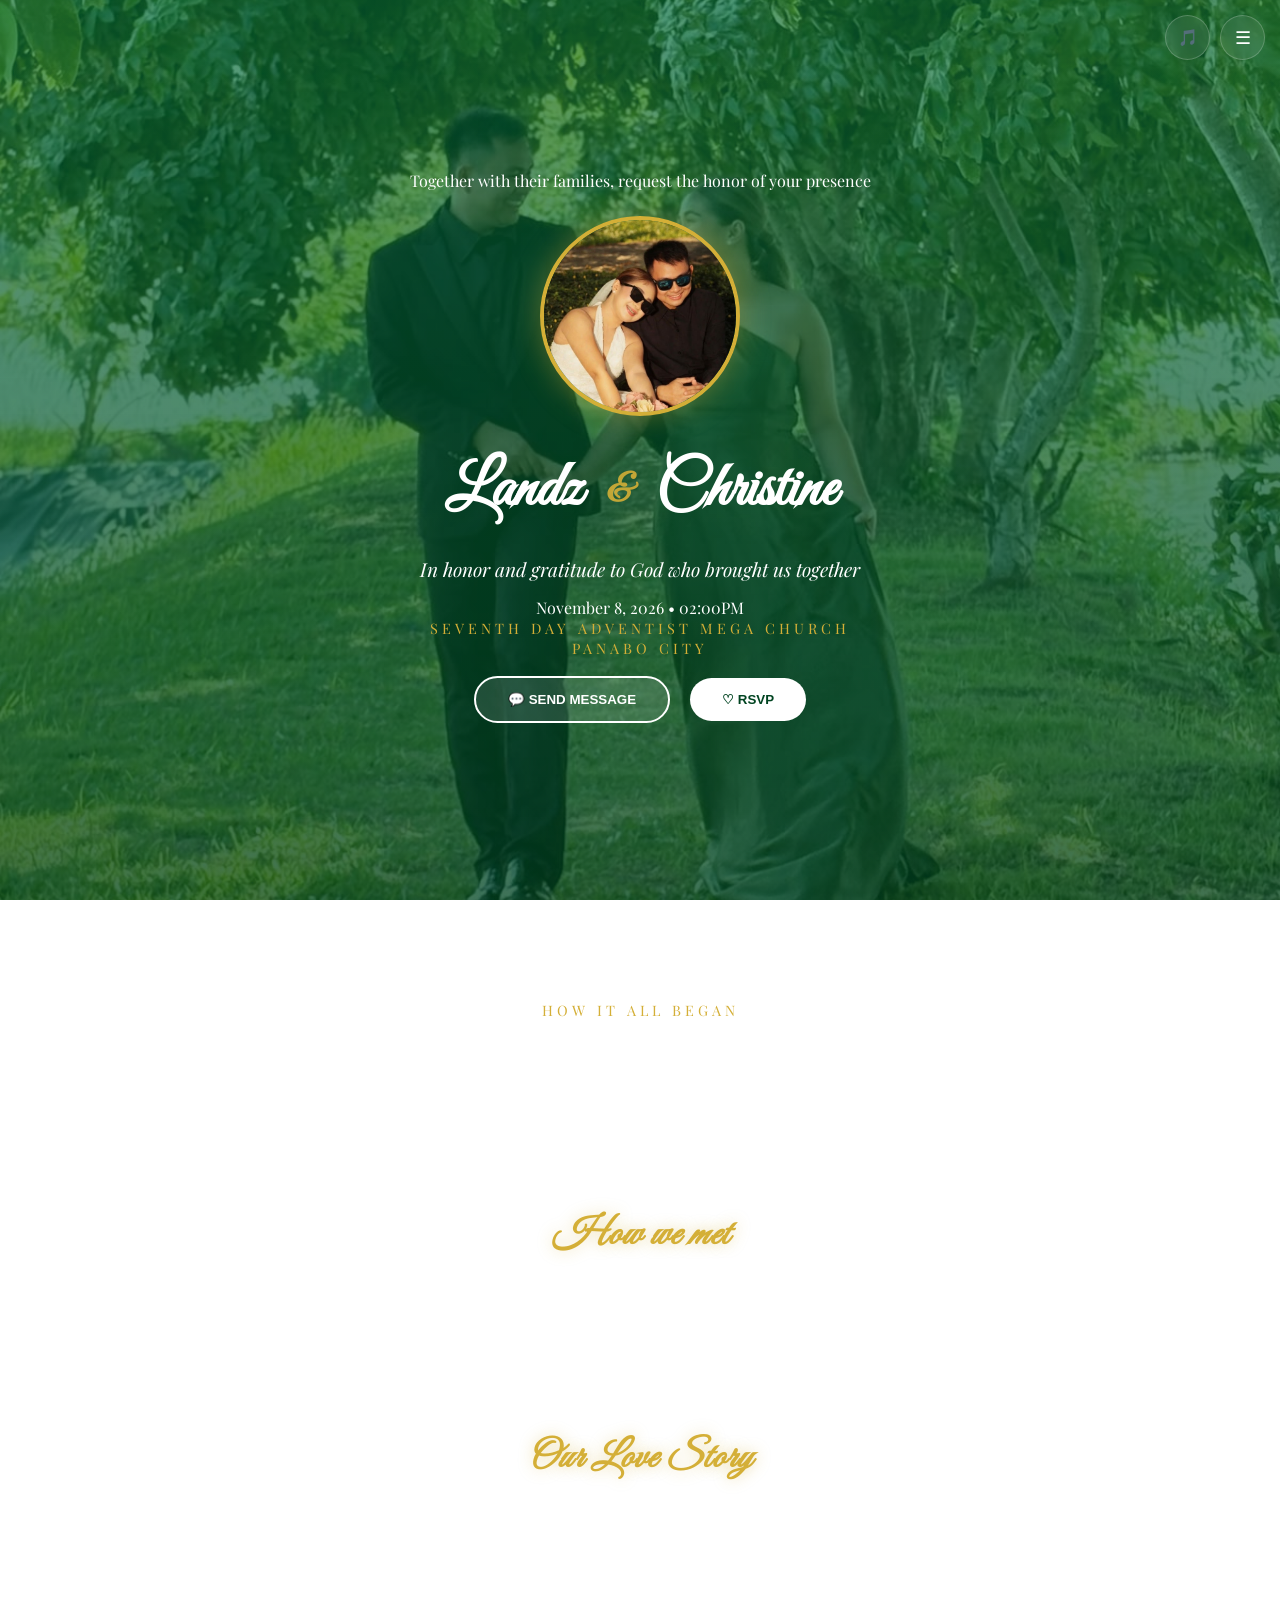
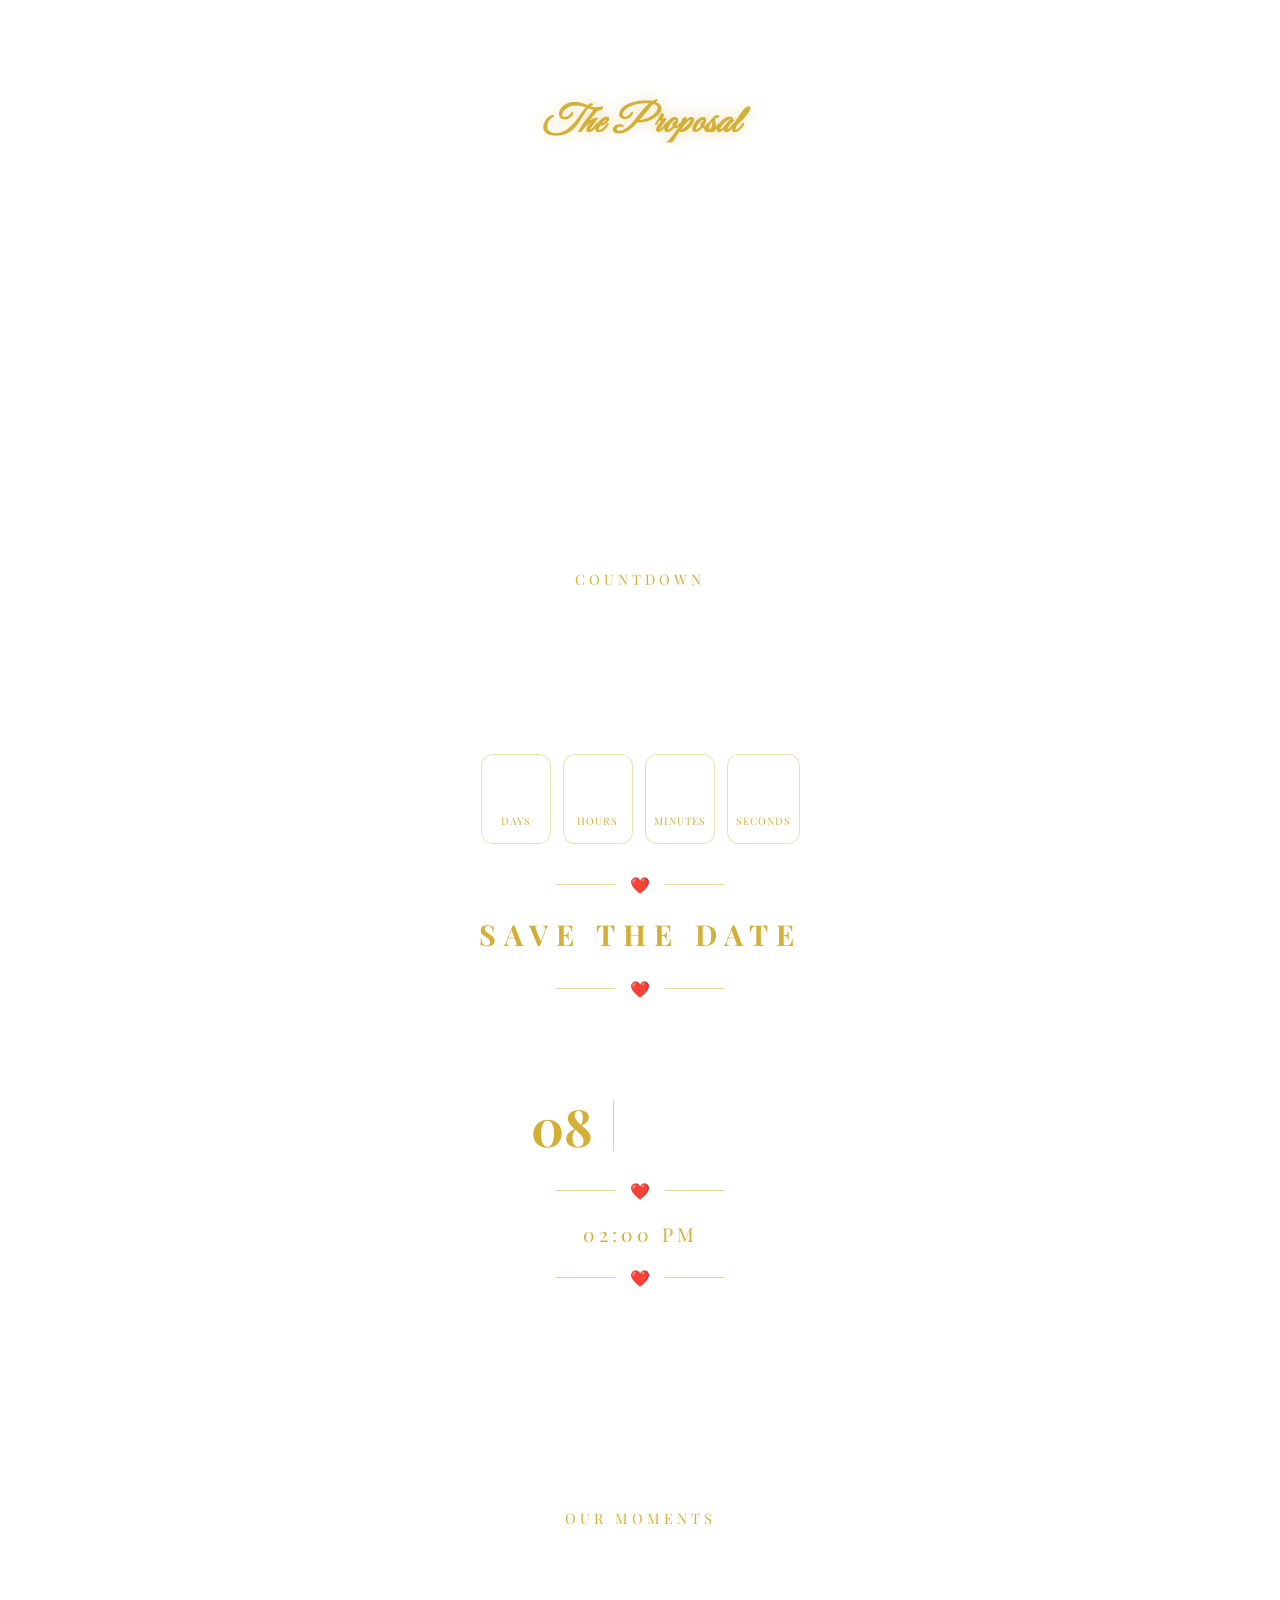
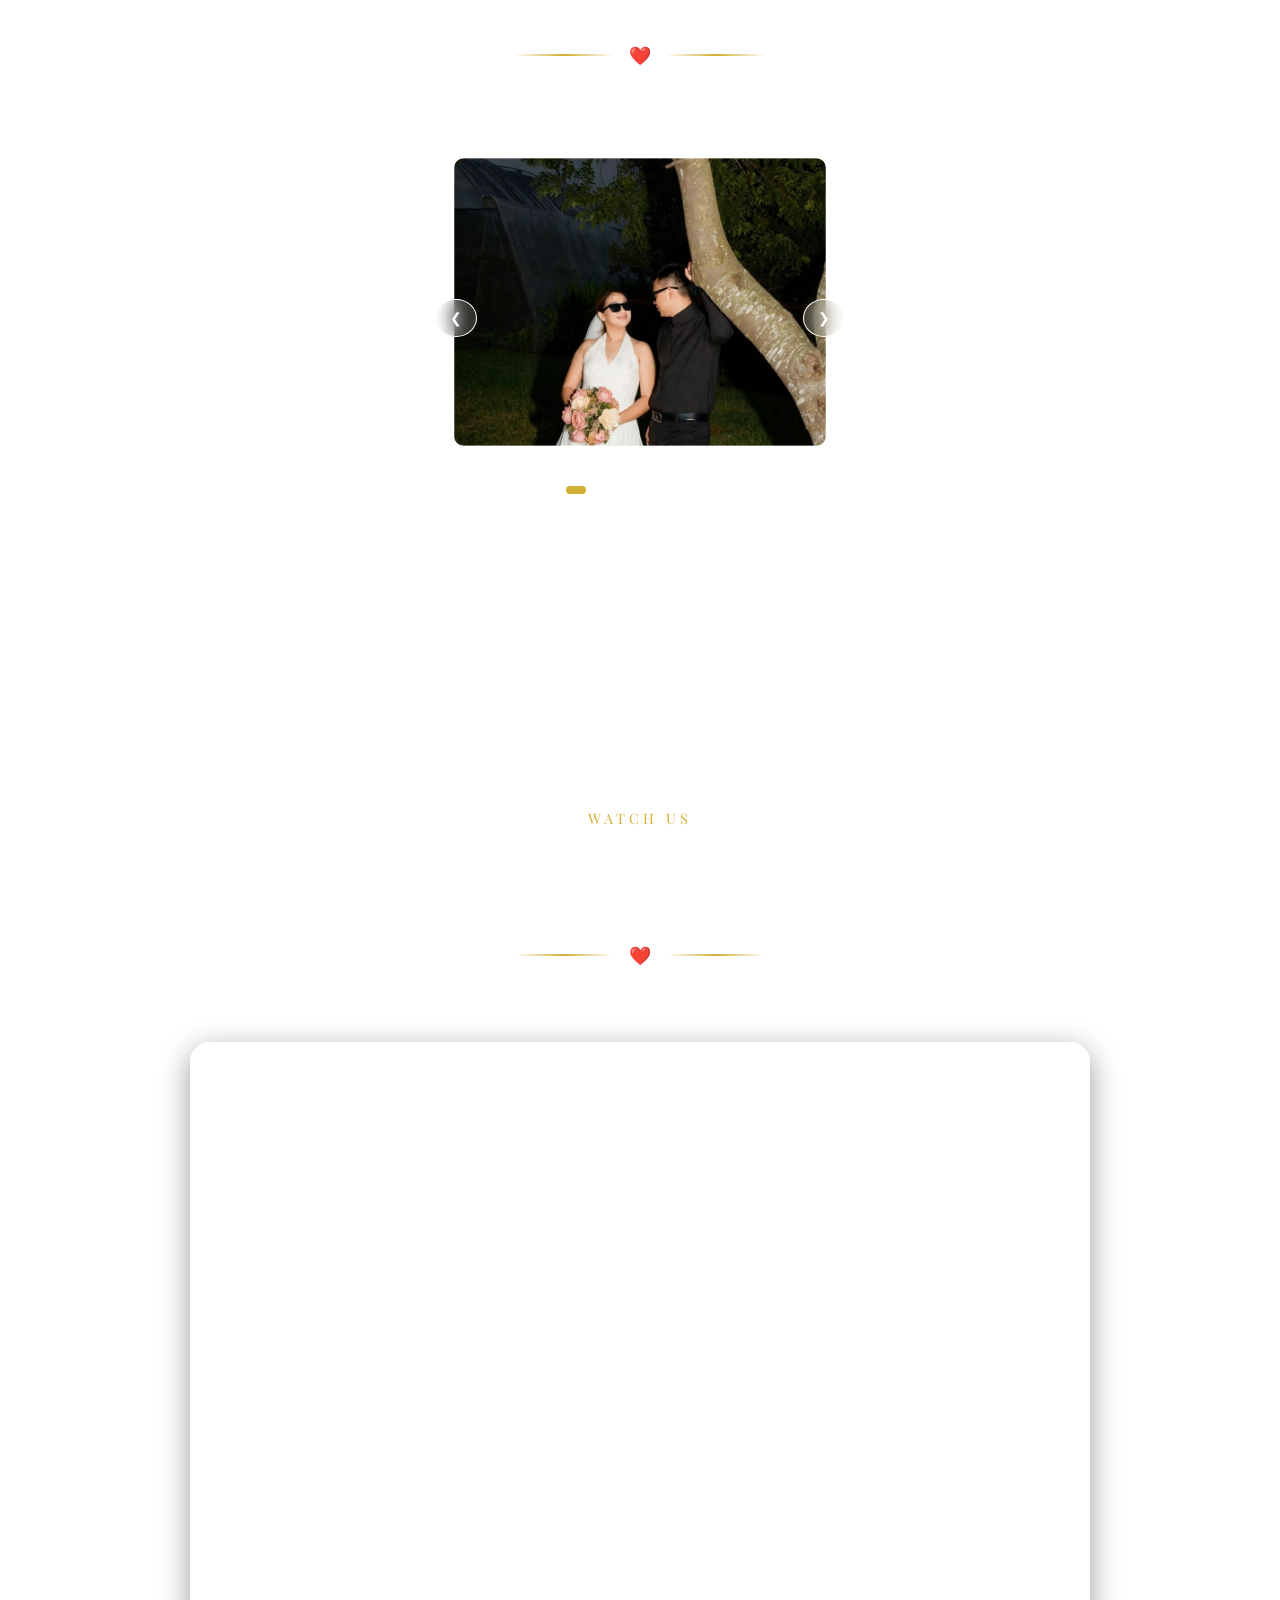
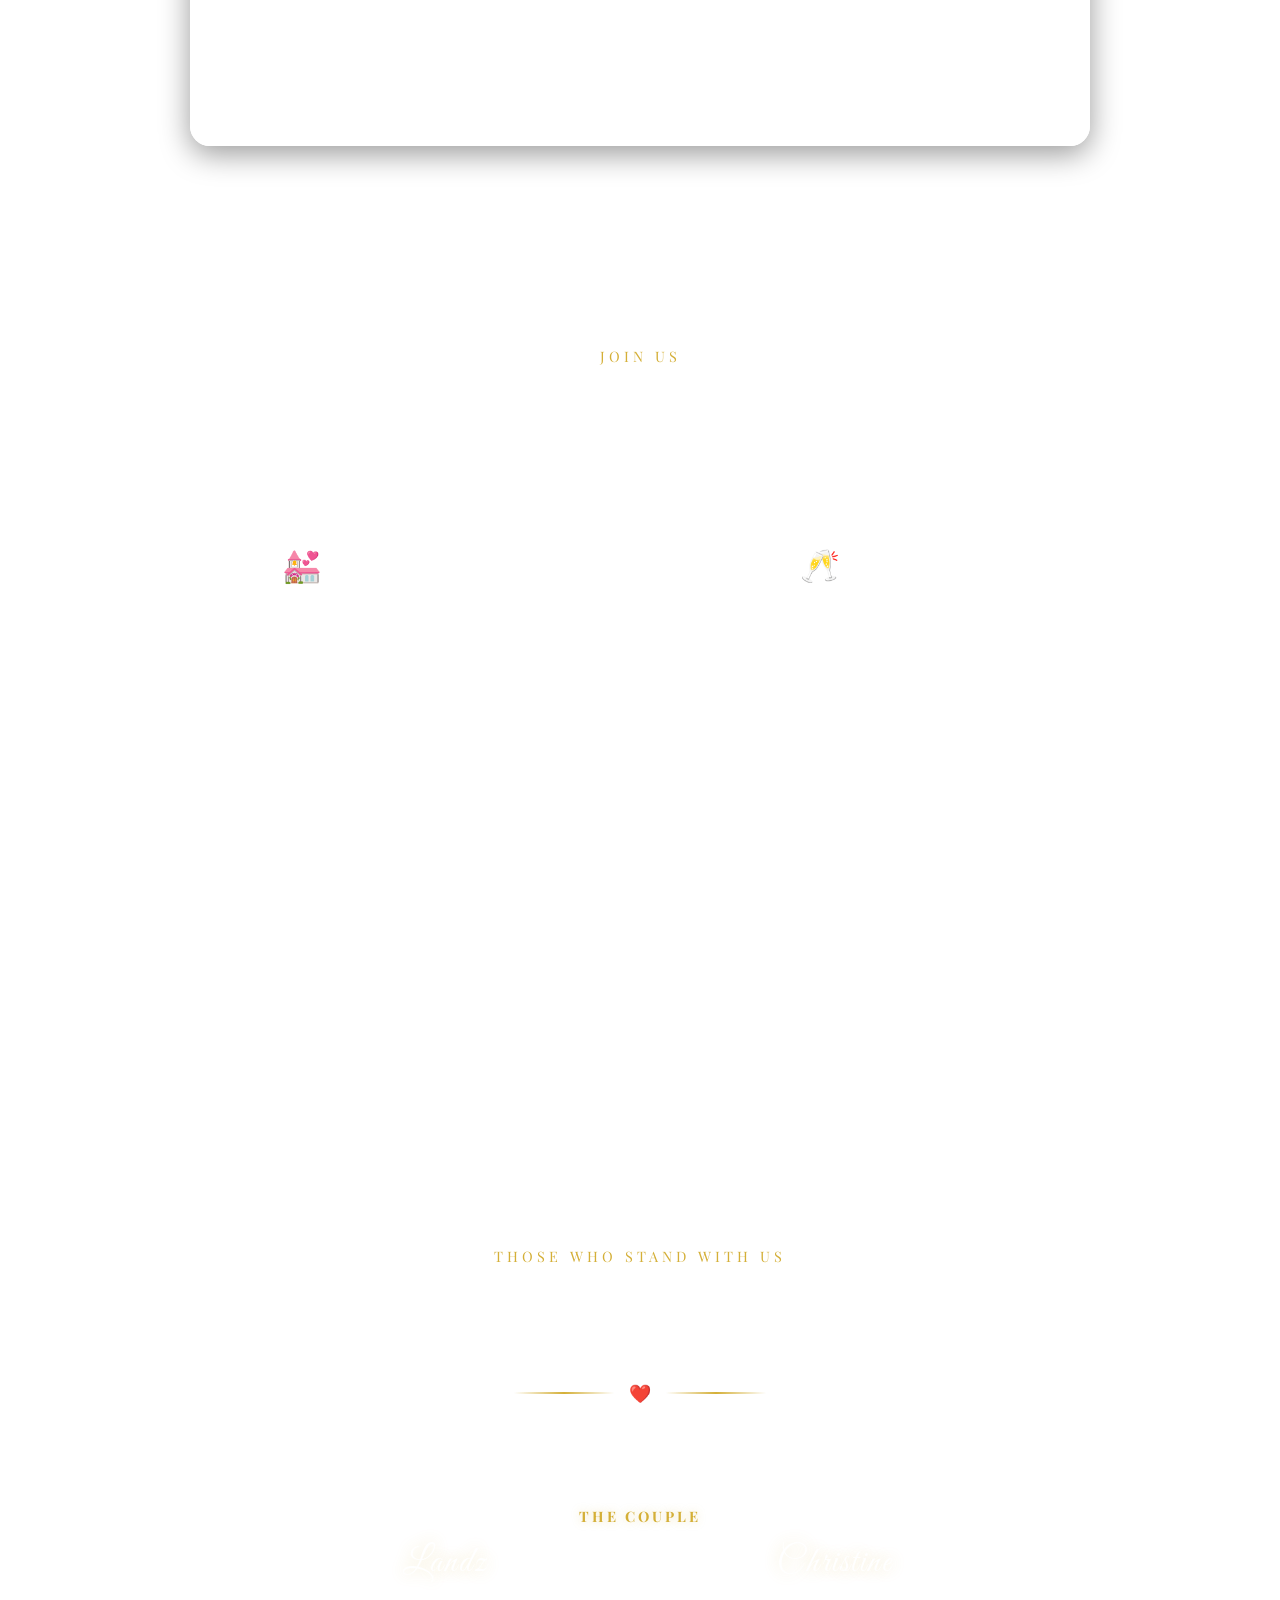
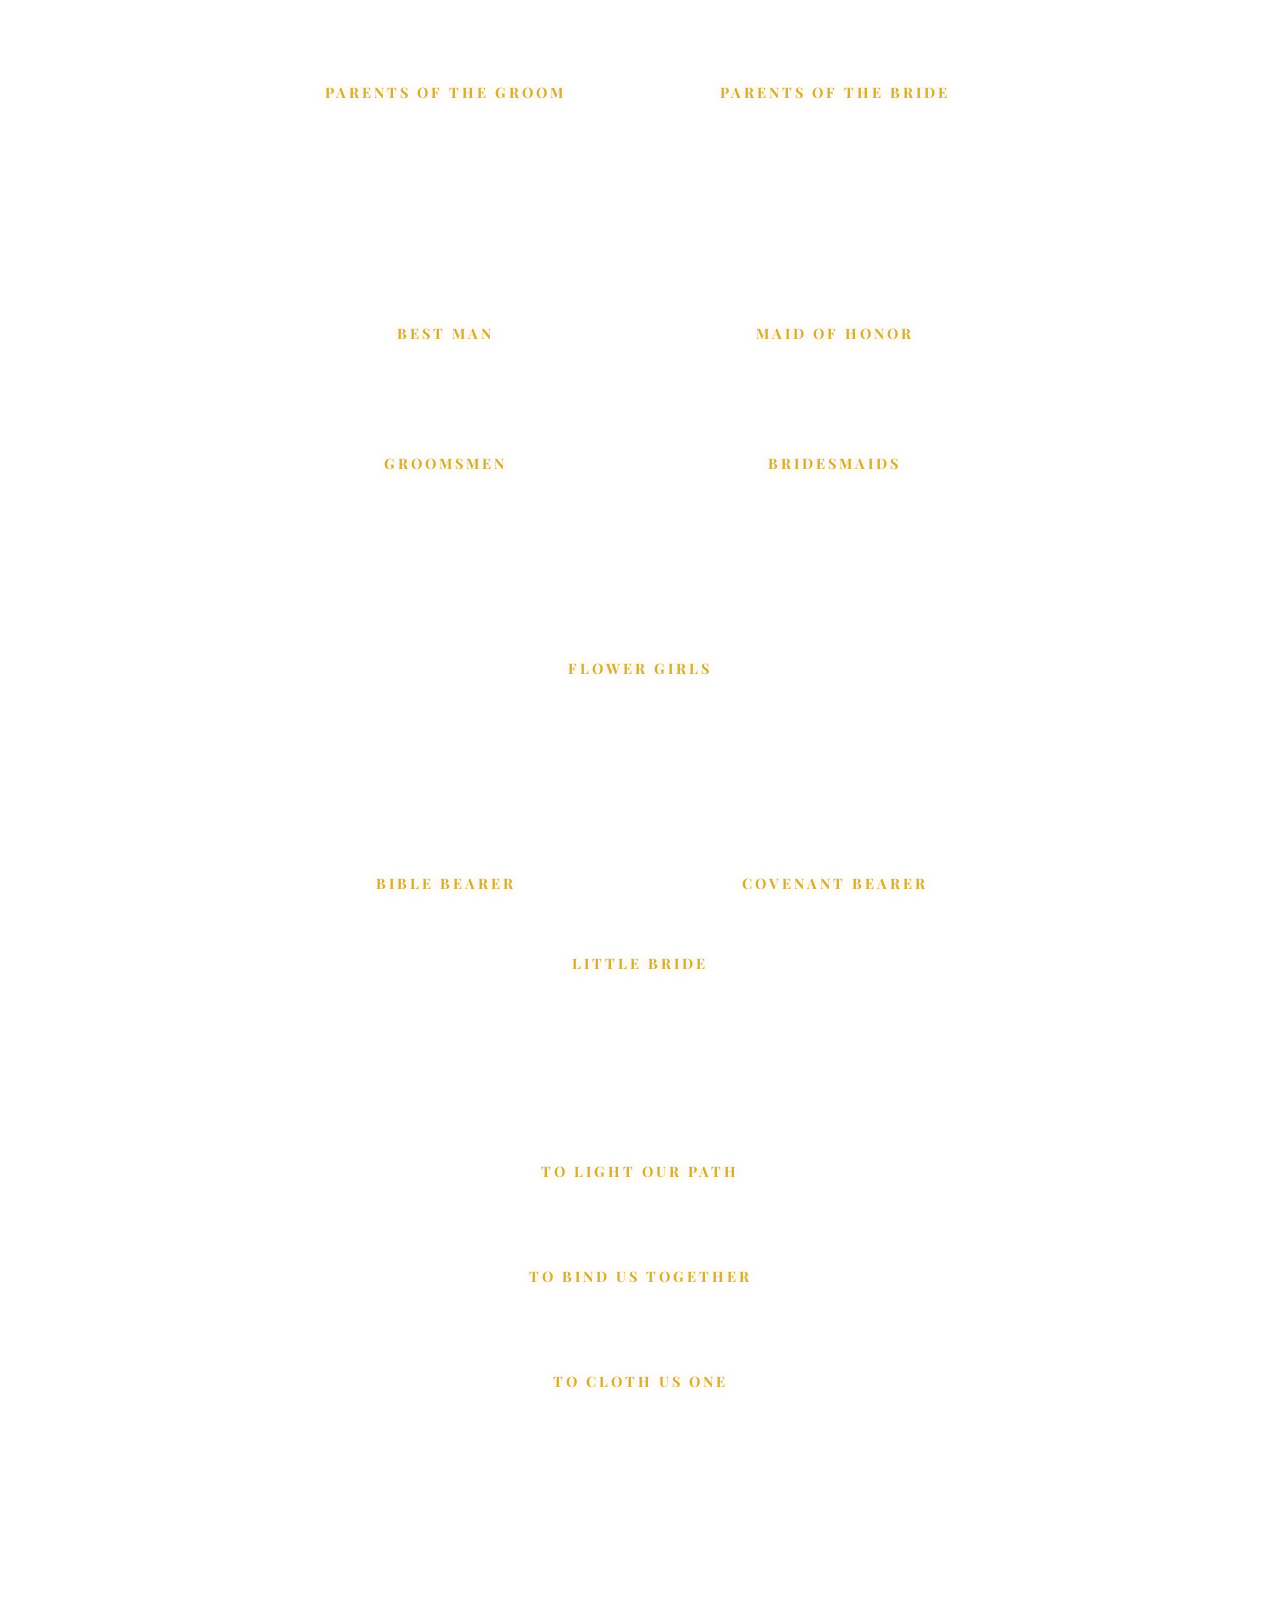
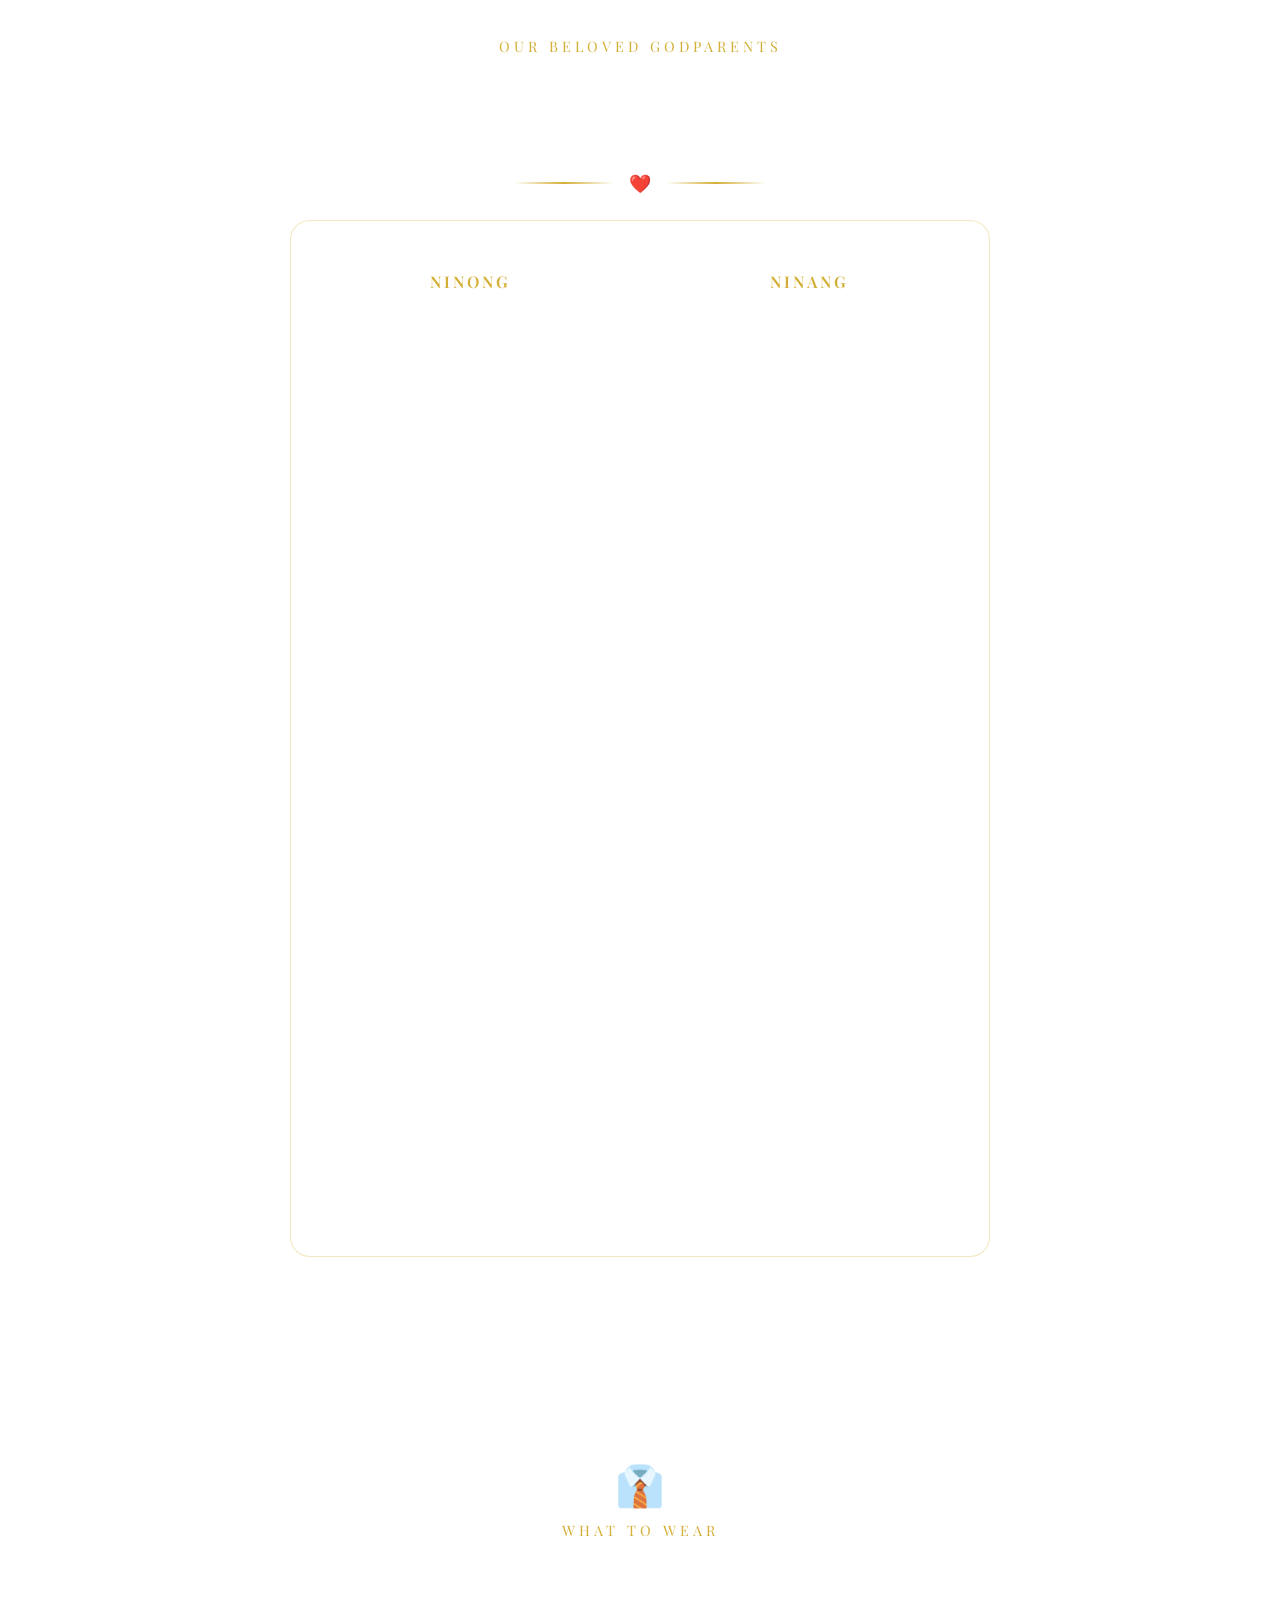
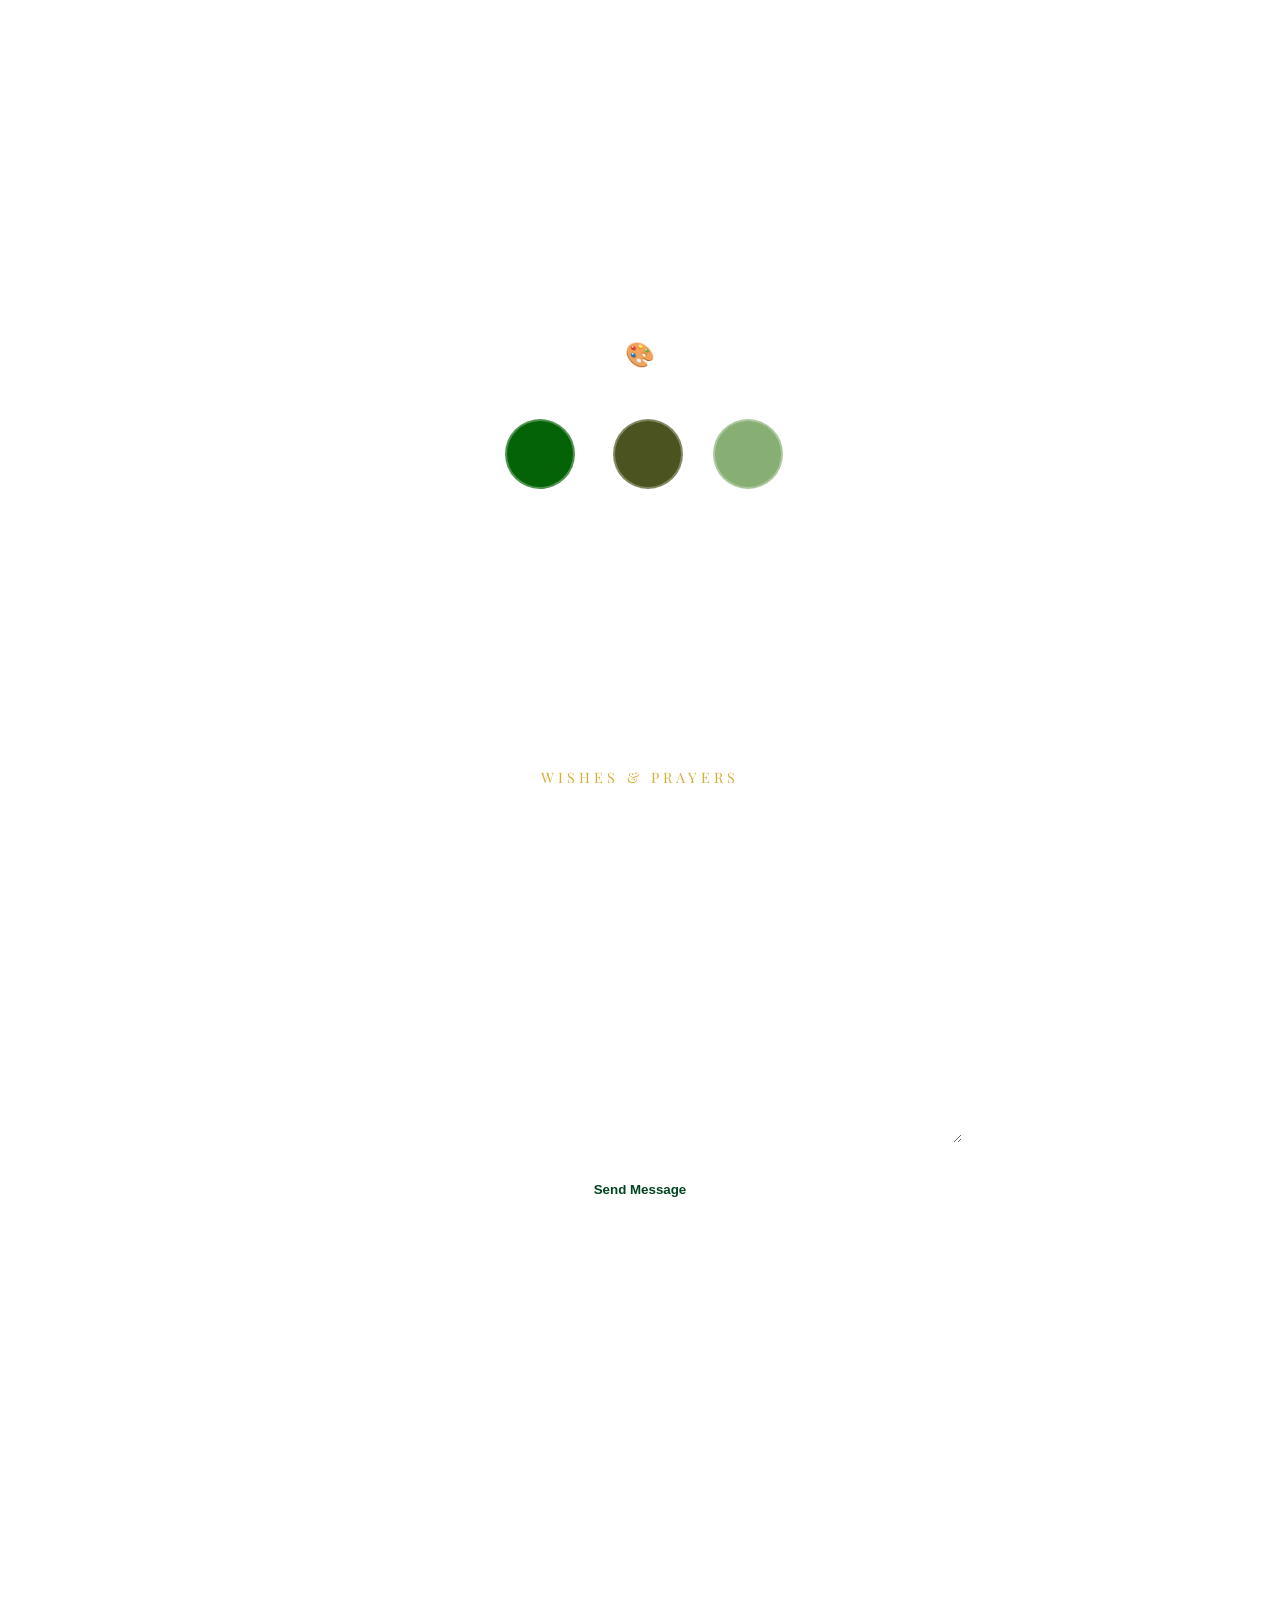
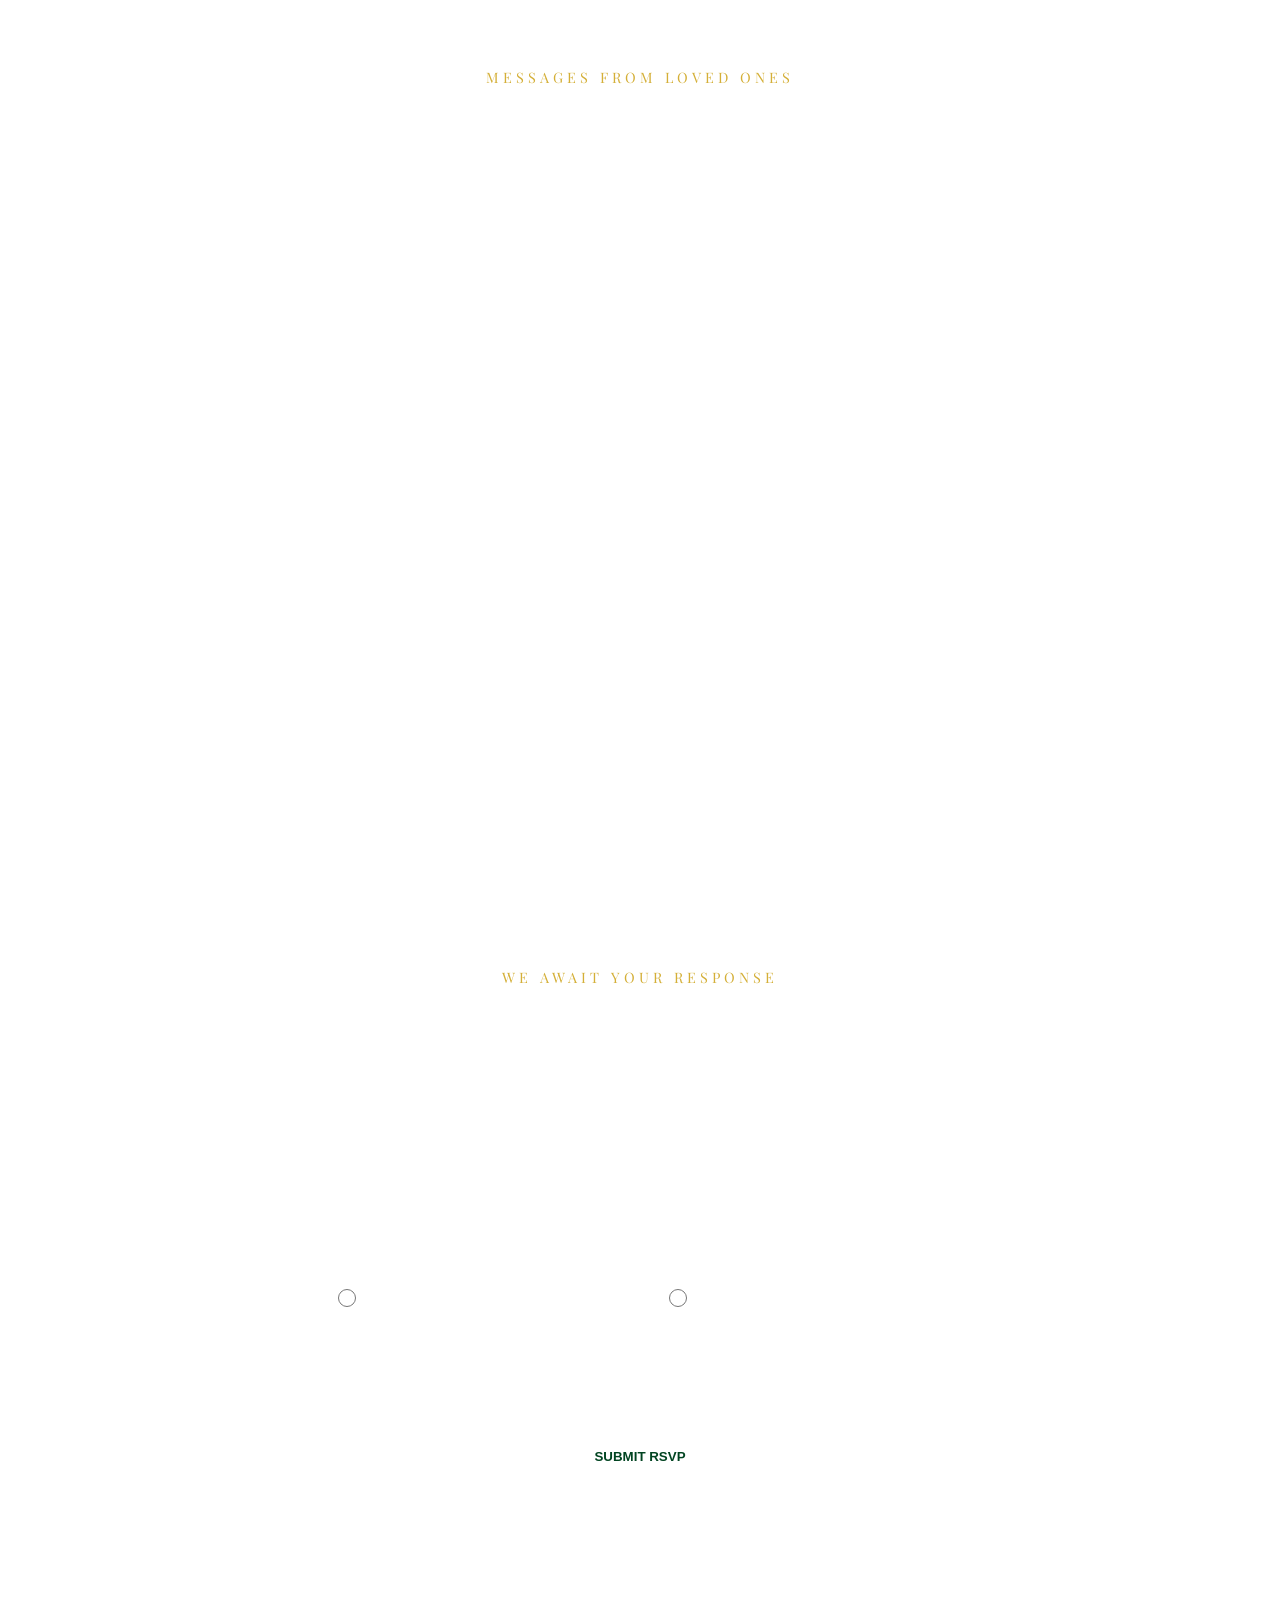
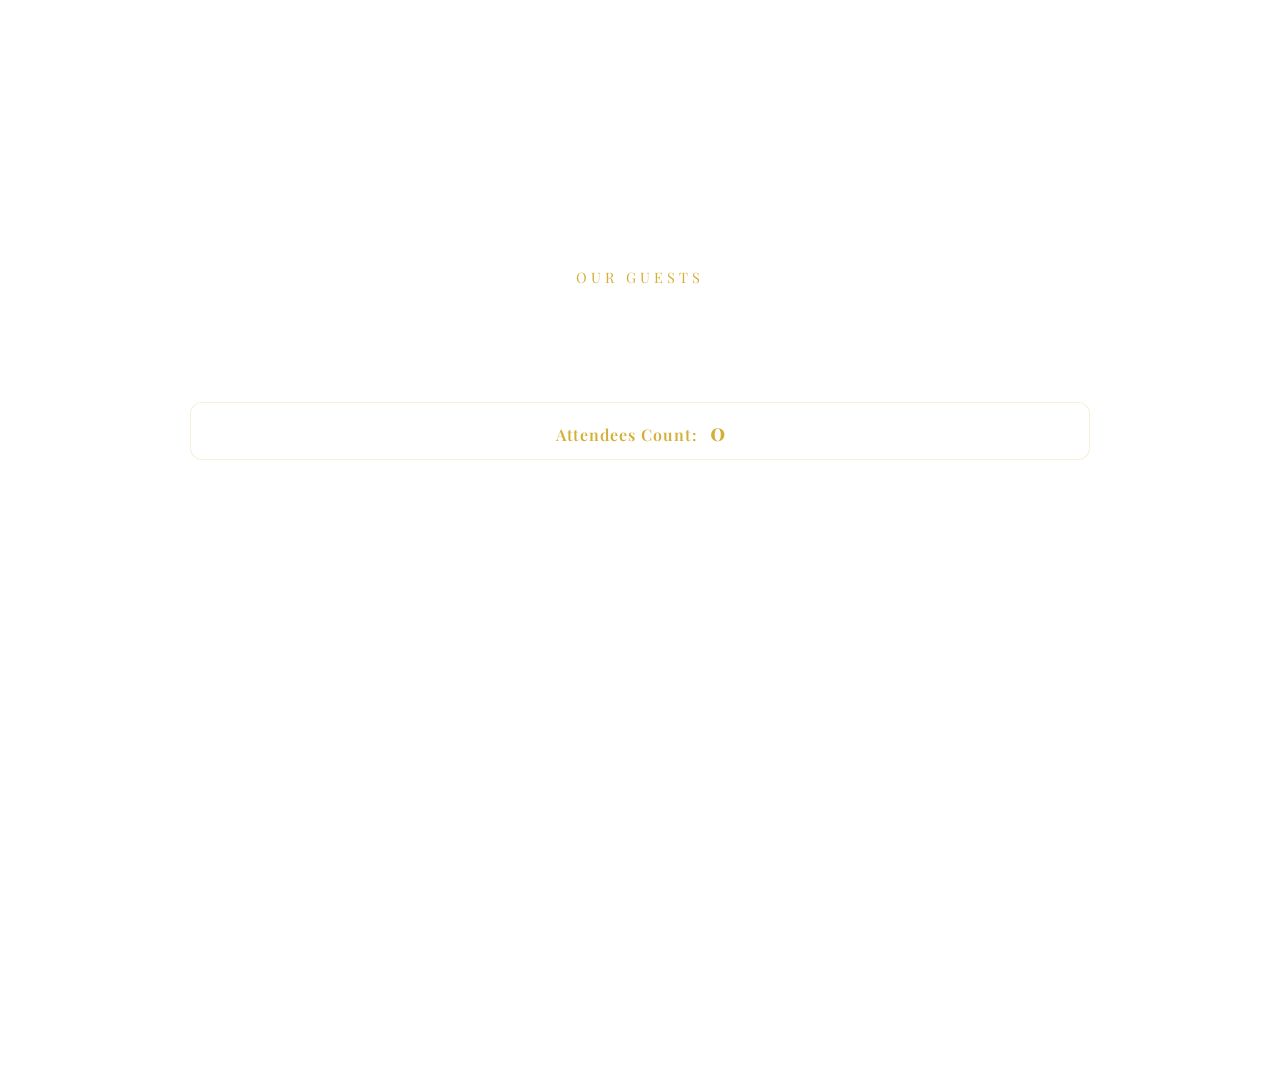
==== commit b14f4d59: "Update index.html" ====
--- a/landzandchristine/index.html
+++ b/landzandchristine/index.html
@@ -82,7 +82,7 @@
     </div>
   </div>
   <div class="divider"><span>❤️</span></div>
-  <p class="time">10:00 AM</p>
+  <p class="time">02:00 PM</p>
   <div class="divider"><span>❤️</span></div>
 </section>
 
